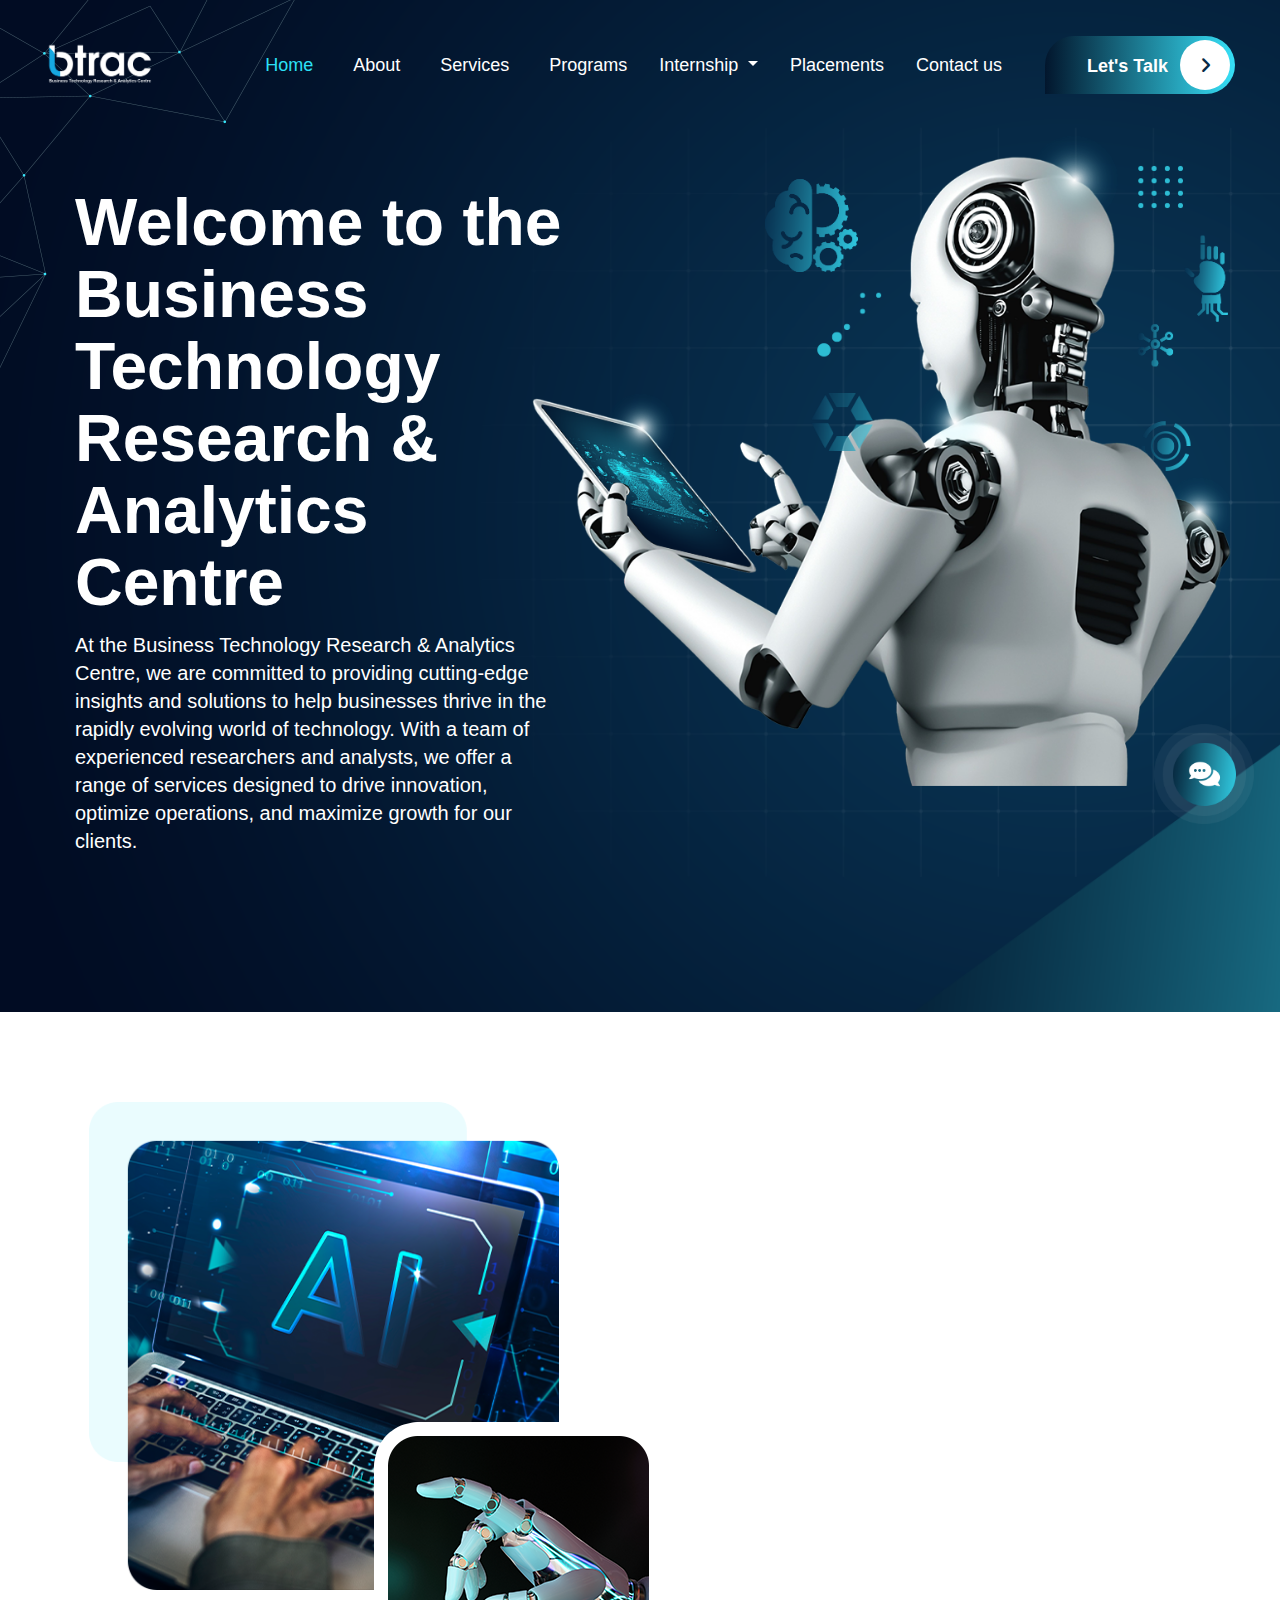
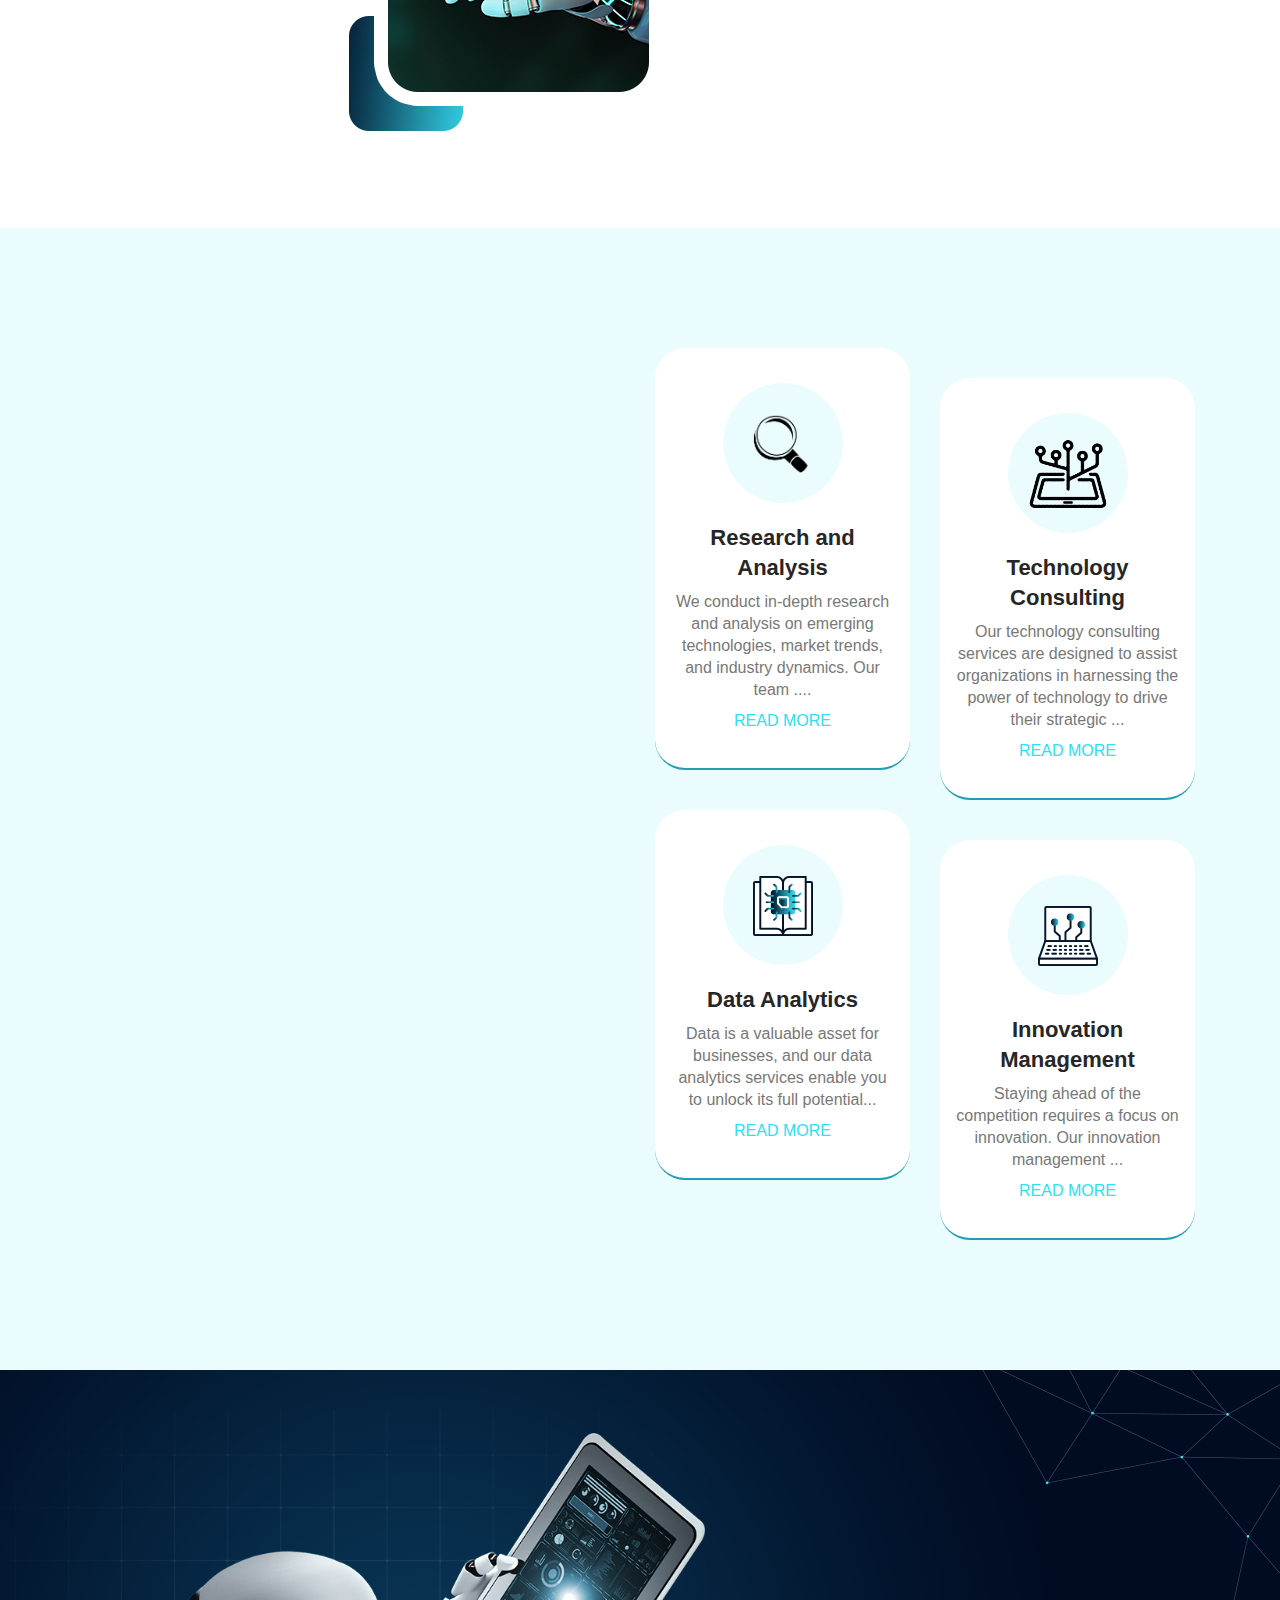
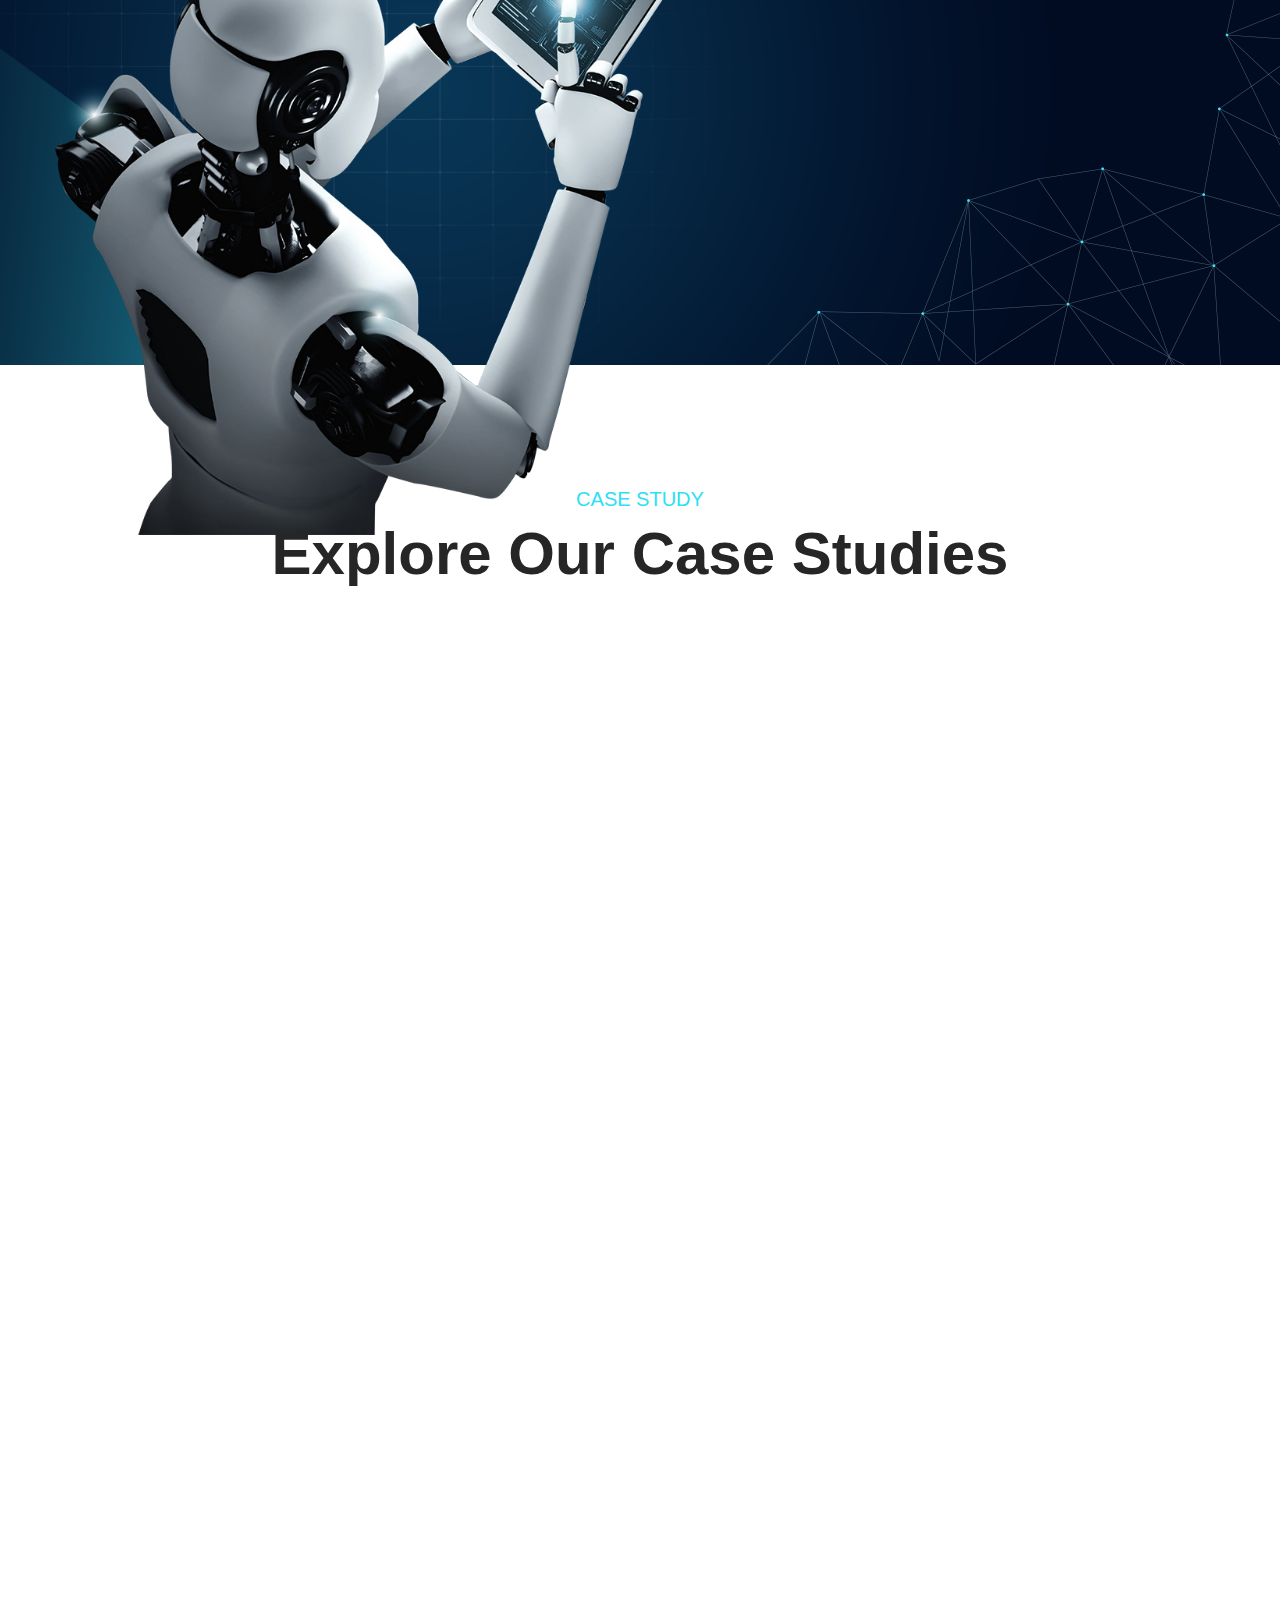
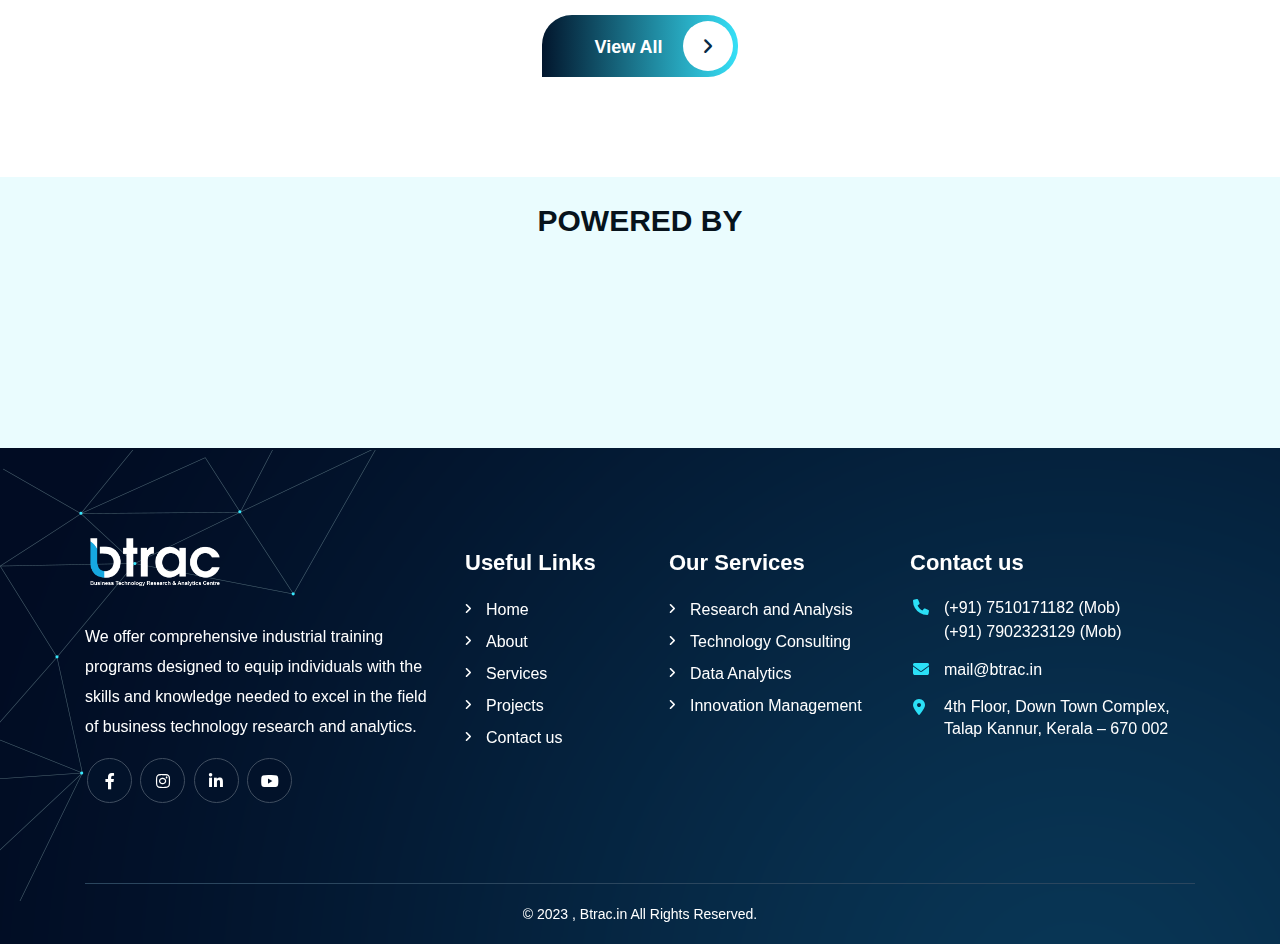
==== index.html @ 193cae81 "btrac" ====
﻿<!DOCTYPE html>
<html lang="zxx">
<head>
    <title>BTRAC|Best Digital Marketing|Odoo|Python|Internship</title>
    <!-- /SEO Ultimate -->
    <meta name="viewport" content="width=device-width, initial-scale=1, maximum-scale=1, user-scalable=0">
    <meta charset="utf-8">
    <link rel="apple-touch-icon" sizes="57x57" href="assets/images/favicon/apple-icon-57x57.png">
    <link rel="apple-touch-icon" sizes="60x60" href="assets/images/favicon/apple-icon-60x60.png">
    <link rel="apple-touch-icon" sizes="72x72" href="assets/images/favicon/apple-icon-72x72.png">
    <link rel="apple-touch-icon" sizes="76x76" href="assets/images/favicon/apple-icon-76x76.png">
    <link rel="apple-touch-icon" sizes="114x114" href="assets/images/favicon/apple-icon-114x114.png">
    <link rel="apple-touch-icon" sizes="120x120" href="assets/images/favicon/apple-icon-120x120.png">
    <link rel="apple-touch-icon" sizes="144x144" href="assets/images/favicon/apple-icon-144x144.png">
    <link rel="apple-touch-icon" sizes="152x152" href="assets/images/favicon/apple-icon-152x152.png">
    <link rel="apple-touch-icon" sizes="180x180" href="assets/images/favicon/apple-icon-180x180.png">
    <link rel="icon" type="image/png" sizes="192x192" href="assets/images/favicon/android-icon-192x192.png">
    <link rel="icon" type="image/png" sizes="32x32" href="assets/images/favicon/favicon-32x32.png">
    <link rel="icon" type="image/png" sizes="96x96" href="assets/images/favicon/favicon-96x96.png">
    <link rel="icon" type="image/png" sizes="16x16" href="assets/images/favicon/favicon-16x16.png">
    <link rel="manifest" href="assets/images/favicon/manifest.json">
    <meta name="msapplication-TileColor" content="#ffffff">
    <meta name="msapplication-TileImage" content="/ms-icon-144x144.png">
    <meta name="theme-color" content="#ffffff">
    <!-- Latest compiled and minified CSS -->
    <link href="assets/bootstrap/bootstrap.min.css" rel="stylesheet">
    <link rel="stylesheet" href="assets/js/bootstrap.min.js">
    <!-- Font Awesome link -->
    <link rel="stylesheet" href="../ajax/libs/font-awesome/6.1.1/css/all.min.css">
    <!-- StyleSheet link CSS -->
    <link href="assets/css/style.css" rel="stylesheet" type="text/css">
    <link href="assets/css/responsive.css" rel="stylesheet" type="text/css">
    <link rel="stylesheet" href="../ajax/libs/magnific-popup.js/1.1.0/magnific-popup.css">
    <link href="../aos%402.3.1/dist/aos.css" rel="stylesheet">
</head>

<body>
<!--Header  -->
<div class="banner_outer">
    <header class="header">
        <div class="container-fluid">
            <nav class="navbar navbar-expand-lg navbar-light">
                <a class="navbar-brand" href="index.html"><figure class="mb-0 banner-logo"><img src="assets/images/blogo.png" width="110px" alt="logo" class="img-fluid"></figure></a>
                <button class="navbar-toggler collapsed" type="button" data-toggle="collapse" data-target="#navbarSupportedContent" aria-controls="navbarSupportedContent" aria-expanded="false" aria-label="Toggle navigation">
                <div class="navbar-toggler-icon"></div>
                <div class="navbar-toggler-icon"></div>
                <div class="navbar-toggler-icon"></div>
                </button>
                <div class="collapse navbar-collapse" id="navbarSupportedContent">
                    <ul class="navbar-nav ml-auto">
                        <li class="nav-item active">
                            <a class="nav-link" href="index.html">Home</a>
                        </li>
                        <li class="nav-item">
                            <a class="nav-link" href="about.html">About</a>
                        </li>
                        <li class="nav-item">
                            <a class="nav-link" href="service.html">Services</a>
                        </li>
                        <li class="nav-item">
                            <a class="nav-link" href="projects.html">Programs</a>
                        </li>

                        <li class="nav-space nav-item dropdown">
                            <a class="nav-link dropdown-toggle dropdown-color navbar-text-color" href="#" id="navbarDropdown" role="button" data-toggle="dropdown" aria-haspopup="true" aria-expanded="false"> Internship </a>
                            <div class="dropdown-menu drop-down-content">
                                <ul class="list-unstyled drop-down-pages">
                                    <li class="nav-item">
                                        <a class="dropdown-item nav-link " href="digital.html">Digital Marketing</a>
                                    </li>
                                    </li>
                                    <li class="nav-item">
                                        <a class="dropdown-item nav-link" href="erp.html">ERP Application</a>
                                    </li>
                                    <li class="nav-item">
                                        <a class="dropdown-item nav-link" href="mern.html">MERN</a>
                                    </li>
                                    <li class="nav-item">
                                        <a class="dropdown-item nav-link" href="mean.html">MEAN</a>
                                    </li>
                                </ul>
                            </div>
                        </li>
                        
                        <li class="nav-item">
                            <a class="nav-link" href="faq.html">Placements</a>
                        </li>
                       
                        <li class="nav-space nav-item">
                            <a class="nav-link" href="contact.html">Contact us</a>
                        </li>
                        <li class="nav-item">
                            <a class="nav-link lets_talk" href="contact.html">Let's Talk<i class="circle fa-regular fa-angle-right"></i></a>
                        </li>
                    </ul>
                </div>
            </nav>
        </div>
    </header>
    <figure class="banner-sideshape mb-0">
        <img src="assets/images/banner-sideshape.png" alt="" class="img-fluid">
    </figure>
<!-- Banner -->
<section class="banner-section">
    <div class="container-fluid">
        <div class="row">
            <div class="col-lg-7 col-md-12 col-sm-12 col-12">
                <div class="banner_content">
                    <h1 class="text-white">Welcome to the Business Technology Research & Analytics Centre</h1>
                    <p class="text-white">At the Business Technology Research & Analytics Centre, we are committed to providing cutting-edge insights and solutions to help businesses thrive in the rapidly evolving world of technology. With a team of experienced researchers and analysts, we offer a range of services designed to drive innovation, optimize operations, and maximize growth for our clients.</p>
                    <!-- <div class="banner-button">
                        <a class="button1 lets_talk text-decoration-none" href="about.html">Read More<i class="circle fa-regular fa-angle-right"></i></a>
                        <a class="lets_talk text-decoration-none" href="contact.html">Contact Us<i class="circle fa-regular fa-angle-right"></i></a>   
                    </div>  -->
                </div>
            </div>
            <div class="col-lg-5 col-md-12 col-sm-12 col-12">
                <div class="banner_wrapper" data-aos="fade-right">
                    <figure class="mb-0 banner-image">
                        <img src="assets/images/banner-image.png" alt="" class="">
                    </figure> 
                </div>
            </div>
        </div>
    </div>
    <figure class="banner-sideshape2 mb-0">
        <img src="assets/images/banner-sideshape2.png" alt="" class="img-fluid">
    </figure>   
</section>
</div>
<!-- About us -->
<section class="about-section">
    <div class="container">
        <div class="row">
            <div class="col-lg-6 col-md-12 col-sm-12 col-12">
                <div class="about_wrapper">
                    <figure class="mb-0 about-image1">
                        <img src="assets/images/about-image1.png" alt="" class="img-fluid">
                    </figure> 
                    <figure class="mb-0 about-image2">
                        <img src="assets/images/about-image2.png" alt="" class="img-fluid">
                    </figure>
                </div>
            </div>
            <div class="col-lg-6 col-md-12 col-sm-12 col-12">
                <div class="about_content" data-aos="fade-right">
               
                    <h2 class="pb-0">About us</h2>
                    <p class="text-size-18">
                        Btrac is formed by a group of entrepreneurs to focus solely on building skilled manpower pool, to bridge the gap between industry requirements and academy resources. Our professional team comprises of talented individuals that have been in the industry for years
                         and bring 5 to 25 years of knowledge to the table. The organization structure ensures that a blend of young and the restless as well as those who have impeccable command in various fields of Business Technology and Management jointly contribute to the solutions. The organization provides consulting, research and development facilities for various
                         industries. On the other side students can directly
                         involve in these industrial activities as part of their academic project / internship and thereby acquire enough practical skills in a live production environment.
                    </p>
                    <!-- <div class="about-lowercontent">
                        <div class="image">
                            <figure class="mb-0 icon">
                            <img src="assets/images/about-customer.png" alt="" class="img-fluid">
                            </figure>
                        </div>
                        <div class="content">
                            <h4>100% Customers Satisfaction</h4>
                            <p class="text-size-18">Amet minim mollit non deserunt ullamco est sit aliua dolor do amet sint.</p>
                        </div>
                        <div class="image">
                            <figure class="mb-0 icon">
                                <img src="assets/images/about-quality.png" alt="" class="img-fluid">
                            </figure>
                        </div>
                        <div class="content">
                            <h4>Quality Assurance Guarantee</h4>
                            <p class="text-size-18 text">Velit officia consequat duis enim velit mollie assu omnis dolor repellendus.</p>
                        </div>
                    </div> -->
                    <a class="read_more text-decoration-none" href="about.html">Read More<i class="circle fa-regular fa-angle-right"></i></a>
                </div>
            </div>
        </div>
    </div>
</section>
<!-- Services -->
<section class="service-section position-relative">
    <div class="container">
        <figure class="service-image mb-0">
            <img src="assets/images/service-image.png" class="img-fluid" alt="">
        </figure>
        <div class="row">
            <div class="col-lg-6 col-md-12 col-sm-12 col-12">
                <div class="service_content" data-aos="fade-right">
                    <!-- <h5></h5> -->
                    <h2><div class="clas"><div>S</div>
                        <div>E</div>
                        <div>R</div>
                        <div>V</div>
                        <div>I</div>
                        <div>C</div>
                        <div>E</div>
                        <div>S</div></div></h2>
                    <!-- <p class="text-size-18">Repellendus autem ruibusdam et aut officiis debitis aut re necessitatibus saepe eveniet ut et voluptates repudianda sint et molestiae non recusandae. Itaque earum rerum hic tenetur a sapiente delectus.</p> -->
                    <a class="read_more text-decoration-none" href="service.html">Read More<i class="circle fa-regular fa-angle-right"></i></a>
                </div>
            </div>
            <div class="col-lg-6 col-md-12 col-sm-12 col-12">
                <div class="service_contentbox">
                    <div class="row">
                        <div class="col-lg-6 col-md-6 col-sm-6 col-12">
                            <div class="service-box box-mb">
                                <figure class="service-reboticon">
                                    <img src="assets/images/search.png" alt="" class="img-fluid">
                                </figure> 
                                <h4>Research and Analysis</h4>
                                <p class="text-size-16 mb-2">We conduct in-depth research and analysis on emerging technologies, market trends, and industry dynamics. Our team ....</p>
                                <a class="read_more text-decoration-none" href="service.html">Read More</a>
                            </div>   
                        </div>
                        <div class="col-lg-6 col-md-6 col-sm-6 col-12">
                            <div class="box-top">
                                <div class="service-box box-mb">
                                    <figure class="service-learningicon">
                                        <img src="assets/images/technol.png" alt="" class="img-fluid">
                                    </figure>
                                    <h4>Technology Consulting</h4>
                                    <p class="text-size-16 mb-2">Our technology consulting services are designed to assist organizations in harnessing the power of technology to drive their strategic ...</p>
                                    <a class="read_more text-decoration-none" href="service.html">Read More</a>
                                </div>
                            </div>
                        </div>
                    </div>
                    <div class="row">
                        <div class="col-lg-6 col-md-6 col-sm-6 col-12">
                            <div class="service-box">
                                <figure class="service-scienceicon">
                                    <img src="assets/images/service-scienceicon.png" alt="" class="img-fluid">
                                </figure>
                                <h4>Data Analytics</h4>
                                <p class="text-size-16 mb-2">Data is a valuable asset for businesses, and our data analytics services enable you to unlock its full potential...</p>
                                <a class="read_more text-decoration-none" href="service.html">Read More</a>
                            </div>
                        </div>
                        <div class="col-lg-6 col-md-6 col-sm-6 col-12">
                            <div class="box-top">
                                <div class="service-box">
                                    <figure class="service-analysicon">
                                        <img src="assets/images/service-analysicon.png" alt="" class="img-fluid">
                                    </figure>
                                    <h4>Innovation Management</h4>
                                    <p class="text-size-16 mb-2">Staying ahead of the competition requires a focus on innovation. Our innovation management ...</p>
                                    <a class="read_more text-decoration-none" href="service.html">Read More</a>
                                </div>
                            </div>
                        </div>
                    </div>
                </div>
            </div>
        </div>
    </div>
</section>
<!-- Choose -->
<section class="choose-section">
    <div class="container">
    <figure class="choose-sideshape mb-0">
        <img src="assets/images/choose-sideshape.png" alt="" class="img-fluid">
    </figure>
        <div class="row">
            <div class="col-lg-6 col-md-12 col-sm-12 col-12 order-lg-1 order-2">
                <div class="choose_wrapper">
                    <figure class="mb-0 choose-image">
                        <img src="assets/images/choose-image.png" alt="" class="">
                    </figure> 
                </div>
            </div>
            <div class="col-lg-6 col-md-12 col-sm-12 col-12 order-lg-2 order-1">
                <div class="choose_content" data-aos="fade-right">
                    
                    <h2 class="text-white">Why Choose Us</h2>
                    <!-- <p class="text-white text-size-18">Consectetur adipiscing elit sed do eiusmod tempor in 
                        labore et dolore magna aliqua ruis ipsum suspendisse ultrices gravida sit amet.</p> -->
                    <ul class="list-unstyled mb-0">
                        <li class="text-white text text-size-18"><i class="circle fa-regular fa-angle-right"></i>Expertise</li>
                        <li class="text-white text text-size-18"><i class="circle fa-regular fa-angle-right"></i>Customized Solutions</li>
                        <li class="text-white text text-size-18"><i class="circle fa-regular fa-angle-right"></i>Strategic Partnerships</li>
                        <li class="text-white text text1 text-size-18"><i class="circle fa-regular fa-angle-right"></i>Data-driven Approach</li>

                        
                    </ul>
                    <a class="read_more text-decoration-none" href="about.html">Read More<i class="circle fa-regular fa-angle-right"></i></a>
                </div>
            </div>
        </div>
    </div>
    <figure class="choose-sideshape2 mb-0">
        <img src="assets/images/choose-sideshape2.png" alt="" class="img-fluid">
    </figure>   
</section>
<!-- Case Study -->
<section class="study-section">
    <div class="container">
        <div class="row">
            <div class="col-12">
                <div class="study_content">
                    <h5>Case Study</h5>
                    <h2>Explore Our Case Studies</h2>
                </div>
            </div>
        </div>
        <div class="row" data-aos="fade-up">
            <div class="col-lg-4 col-md-4 col-sm-6 col-12">
                <div class="case-box overlay">
                    <figure class="image mb-0">
                        <img src="assets/images/case-image1.png" alt="" class="img-fluid">
                    </figure>
                    <div class="content">
                        <div class="text-white">Robot Technology</div>
                        <h4 class="text-white">Officia deserunt mollitia animi nobis</h4>
                        <i class="circle fa-regular fa-angle-right"></i>
                    </div>
                </div>
            </div>
            <div class="col-lg-4 col-md-4 col-sm-6 col-12">
                <div class="case-box overlay">
                    <figure class="image mb-0">
                        <img src="assets/images/case-image2.png" alt="" class="img-fluid">
                    </figure>
                    <div class="content">
                        <div class="text-white">User Research</div>
                        <h4 class="text-white">Eum iure reprehenderit velit esse</h4>
                        <i class="circle fa-regular fa-angle-right"></i>
                    </div>
                </div>
            </div>
            <div class="col-lg-4 col-md-4 col-sm-6 col-12">
                <div class="case-box overlay">
                    <figure class="image mb-0">
                        <img src="assets/images/case-image3.png" alt="" class="img-fluid">
                    </figure>
                    <div class="content">
                        <div class="text-white">Machine Learning</div>
                        <h4 class="text-white">Duis aute irure dolor in reprehenderit</h4>
                        <i class="circle fa-regular fa-angle-right"></i>
                    </div>
                </div>
            </div>
        </div>
        <div class="lower-images" data-aos="fade-up">
            <div class="row">
                <div class="col-lg-4 col-md-4 col-sm-6 col-12">
                    <div class="case-box overlay">
                        <figure class="image mb-0">
                            <img src="assets/images/case-image4.png" alt="" class="img-fluid">
                        </figure>
                        <div class="content">
                            <div class="text-white">Data Science</div>
                            <h4 class="text-white">Numruam eius modi tema incidunt labore </h4>
                            <i class="circle fa-regular fa-angle-right"></i>
                        </div>
                    </div>
                </div>
                <div class="col-lg-4 col-md-4 col-sm-6 col-12">
                    <div class="case-box overlay">
                        <figure class="image mb-0">
                            <img src="assets/images/case-image5.png" alt="" class="img-fluid">
                        </figure>
                        <div class="content text-pd">
                            <div class="text-white">Artificial Intelligence</div>
                            <h4 class="text-white">Molestiae non recusana delectuse</h4>
                            <i class="circle fa-regular fa-angle-right"></i>
                        </div>
                    </div>
                </div>
                <div class="col-lg-4 col-md-4 col-sm-6 col-12">
                    <div class="case-box overlay">
                        <figure class="image mb-0">
                            <img src="assets/images/case-image6.png" alt="" class="img-fluid">
                        </figure>
                        <div class="content">
                            <div class="text-white">BI execution</div>
                            <h4 class="text-white">Exercitation ullamco laboris nisa</h4>
                            <i class="circle fa-regular fa-angle-right"></i>
                        </div>
                    </div>
                </div>
            </div>
        </div>
        <div class="button">
            <a class="view_all text-decoration-none" href="about.html">View All<i class="circle fa-regular fa-angle-right"></i></a>
        </div>
    </div>
</section>
<!-- Testimonial -->
<section class="testimonial-section">
   
    <div class="heading">
                    
        <h5>Powered By</h5> 
    </div>
    <!-- <div class="container">
        <div class="row position-relative">
            <div class="col-12">
               
                <div id="carouselExampleControls" class="carousel slide" data-ride="carousel">
                    <div class="carousel-inner">
                        <div class="carousel-item active">
                            <div class="testimonial_content">
                                <div class="content-box">
                                    <p class="h4">“Quisquam est, qui dolorem ipsum quia dolor sit amet conse aetur, adipisci velit, sed ruia non numquam eius modi temor
                                        incidunt ut labore et dolore magnam alieuam zuaerat voluta tem nostrum exercitationem”</p>
                                    <figure class="testimonial-image mb-0">
                                        <img src="assets/images/testimonial-image.png" alt="" class="img-fluid">
                                    </figure>
                                    <div class="text-size-18">Peter Johns</div>
                                    <div class="text-size-16 mb-0">Head of informatics at EBI</div>
                                    <div class="box">
                                        <figure class="testimonial-comas mb-0">
                                            <img src="assets/images/testimonial-comas.png" alt="" class="img-fluid">
                                        </figure>
                                    </div>
                                </div>
                            </div>
                        </div>
                        <div class="carousel-item">
                            <div class="testimonial_content">
                                <div class="content-box">
                                    <p>“Quisquam est, qui dolorem ipsum quia dolor sit amet conse aetur, adipisci velit, sed ruia non numquam eius modi temor
                                        incidunt ut labore et dolore magnam alieuam zuaerat voluta tem nostrum exercitationem”</p>
                                    <figure class="testimonial-image mb-0">
                                        <img src="assets/images/testimonial-image.png" alt="" class="img-fluid">
                                    </figure>
                                    <div class="text-size-18">Peter Johns</div>
                                    <div class="text-size-16 mb-0">Head of informatics at EBI</div>
                                    <div class="box">
                                        <figure class="testimonial-comas">
                                            <img src="assets/images/testimonial-comas.png" alt="" class="img-fluid">
                                        </figure>
                                    </div>
                                </div>
                            </div>
                        </div>
                    </div>
                    <div class="pagination-outer">
                        <a class="carousel-control-next" href="#carouselExampleControls" role="button" data-slide="next">
                            <i class="fa-solid fa-angle-right"></i>
                            <div class="sr-only">Next</div>
                        </a>
                        <a class="carousel-control-prev" href="#carouselExampleControls" role="button" data-slide="prev">
                            <i class="fa-solid fa-angle-left"></i>
                            <div class="sr-only">Previous</div>
                        </a>
                    </div>
                </div>
            </div>
        </div>
        <figure class="mb-0 testimonial-sideimage">
            <img src="assets/images/testimonial-sideimage.png" alt="" class="img-fluid">
        </figure>
    </div> -->
    <!-- Partner -->
    <div class="partner-section"> 
        <div class="container">
            <div class="partner" data-aos="fade-up">
                <ul class="mb-0 list-unstyled">
                    <li>
                        <figure class="mb-0 partner1 img1">
                            <img class="img-fluid" src="assets/images/mizone.png" alt="">
                        </figure>
                    </li>
                    <li>
                        <figure class="mb-0 partner1 partner2 img2">
                            <img class="img-fluid" src="assets/images/malabarangels.png" alt="">
                        </figure>
                    </li>
                    <li class="img-mb">
                        <figure class="mb-0 partner1 partner3 img3">
                            <img class="img-fluid" src="assets/images/pc.png" alt="">
                        </figure>
                    </li>
                    <li>
                        <figure class="mb-0 partner1 partner4 img4">
                            <img class="img-fluid" src="assets/images/vija.png" alt="">
                        </figure>
                    </li>
                    <li>
                        <figure class="mb-0 partner1 partner5 img5">
                            <img class="img-fluid" src="assets/images/jci.png" alt="">
                        </figure>
                    </li>
                </ul>
            </div>
        </div>
    </div>
</section>
<!--FAQ / Need section-->
<!-- <section class="faq-section">
    <div class="container">
        <div class="row">
            <div class="col-lg-6 col-md-12 col-sm-12 col-12">
                <div class="faq_content" data-aos="fade-right">
                    <h5>faq,s</h5>
                    <h2>Frequently Asked Questions</h2>
                    <div class="faq">
                        <div class="row">
                            <div class="col-12">
                                <div class="accordian-section-inner position-relative">
                                    <div class="accordian-inner">
                                        <div id="accordion1">
                                            <div class="accordion-card">
                                                <div class="card-header" id="headingOne">
                                                    <a href="#" class="btn btn-link collapsed" data-toggle="collapse" data-target="#collapseOne" aria-expanded="false" aria-controls="collapseOne">
                                                        <h4>Antis unde omnis istye natus error?</h4>
                                                    </a>
                                                </div>
                                                <div id="collapseOne" class="collapse" aria-labelledby="headingOne">
                                                    <div class="card-body">
                                                        <p class="text-size-18 text-left mb-0">Labore et dolore magna aliqua quis ipsum suspendis seultrices gravida risus commo ddolore.</p>
                                                    </div>
                                                </div>
                                            </div>
                                            <div class="accordion-card">
                                                <div class="card-header" id="headingTwo">
                                                    <a href="#" class="btn btn-link collapsed" data-toggle="collapse" data-target="#collapseTwo" aria-expanded="false" aria-controls="collapseTwo">
                                                        <h4>Quasi sed architecto beatae vitae?</h4>
                                                    </a>
                                                </div>
                                                <div id="collapseTwo" class="collapse" aria-labelledby="headingTwo">
                                                    <div class="card-body">
                                                        <p class="text-size-18 text-left mb-0">Labore et dolore magna aliqua quis ipsum suspendis seultrices gravida risus commo ddolore.</p>
                                                    </div>
                                                </div>
                                            </div>
                                            <div class="accordion-card">
                                                <div class="card-header" id="headingThree">
                                                    <a href="#" class="btn btn-link collapsed" data-toggle="collapse" data-target="#collapseThree" aria-expanded="false" aria-controls="collapseThree">
                                                        <h4>Totam rem aperiam earue iesa uate?</h4>
                                                    </a>
                                                </div>
                                                <div id="collapseThree" class="collapse" aria-labelledby="headingThree">
                                                    <div class="card-body">
                                                        <p class="text-size-18 text-left mb-0">Labore et dolore magna aliqua quis ipsum suspendis seultrices gravida risus commo ddolore.</p>
                                                    </div>
                                                </div>
                                            </div>
                                            <div class="accordion-card">
                                                <div class="card-header" id="headingFour">
                                                    <a href="#" class="btn btn-link collapsed" data-toggle="collapse" data-target="#collapseFour" aria-expanded="false" aria-controls="collapseFour">
                                                        <h4>Duis lacinia pulvinar turpis lacinia?</h4>
                                                    </a>
                                                </div>
                                                <div id="collapseFour" class="collapse" aria-labelledby="headingFour">
                                                    <div class="card-body">
                                                        <p class="text-size-18 text-left mb-0">Labore et dolore magna aliqua quis ipsum suspendis seultrices gravida risus commo ddolore.</p>
                                                    </div>
                                                </div>
                                            </div>
                                            <div class="accordion-card faq-mb">
                                                <div class="card-header" id="headingFive">
                                                    <a href="#" class="btn btn-link collapsed" data-toggle="collapse" data-target="#collapseFive" aria-expanded="false" aria-controls="collapseFive">
                                                        <h4>Integer lobortis sem conseruat seua?</h4>
                                                    </a>
                                                </div>
                                                <div id="collapseFive" class="collapse" aria-labelledby="headingFive">
                                                    <div class="card-body">
                                                        <p class="text-size-18 text-left mb-0">Labore et dolore magna aliqua quis ipsum suspendis seultrices gravida risus commo ddolore.</p>
                                                    </div>
                                                </div>
                                            </div>
                                        </div>
                                    </div>
                                </div>
                            </div>
                        </div>
                    </div>
                </div>
            </div>
            <div class="col-lg-6 col-md-12 col-sm-12 col-12">
                <div class="need-section">
                    <div class="need_content"> 
                        <h3>Need any Help!</h3>
                        <p class="text-size-16">Eiusmod tempor in  labore et dolore magna aliqua ruis ultrices gravida sit amet.</p>
                        <form id="contactpage" method="POST" action="./contact-form.php">
                            <div class="row">
                                <div class="col-12">
                                    <div class="form-group mb-0">    
                                        <input type="text" class="form_style" placeholder="Your Name:" name="name"> 
                                    </div>
                                </div>
                                <div class="col-12">
                                    <div class="form-group mb-0">
                                        <input type="email" class="form_style" placeholder="Your Email:" name="emailid">
                                    </div>
                                </div>
                                <div class="col-12">
                                    <div class="form-group mb-0">
                                        <input type="tel" class="form_style" placeholder="Phone:" name="phone">
                                    </div>
                                </div>
                                <div class="col-lg-12">
                                    <div class=" form-group mb-0">    
                                        <textarea class="form_style" placeholder="Message" rows="3" name="msg"></textarea>
                                    </div>
                                </div>
                            </div>
                            <div class="manage-button text-center">
                                <button type="submit" class="submit_now text-decoration-none">Submit Now<i class="circle fa-regular fa-angle-right"></i></button>
                            </div>
                        </form>
                        <figure class="faq-image mb-0">
                            <img src="assets/images/faq-image.png" alt="" class="img-fluid">
                        </figure>
                    </div>
                </div>
            </div>
        </div>
    </div>
</section> -->
<!-- Footer -->
<section class="footer-section">
    <div class="container">
        <figure class="footer-sideshape mb-0">
            <img src="assets/images/footer-sideshape.png" alt="" class="img-fluid">
        </figure>
        <div class="middle-portion">
            <div class="row">
                <div class="col-lg-4 col-md-5 col-sm-6 col-12">
                    <a href="index.html">
                        <figure class="footer-logo">
                            <img src="assets/images/blogo.png" width="140px" class="img-fluid" alt="">
                        </figure>
                    </a>
                    <p class="text-size-16 footer-text text-white">We offer comprehensive industrial training programs
                    designed to equip individuals with the skills and knowledge
                    needed to excel in the field of business technology research and analytics.</p>
                    <ul class="list-unstyled mb-0 social-icons">
                        <li class="circle"><a href="https://www.facebook.com/btracindia"><i class="fa-brands fa-facebook-f"></i></a></li>
                        <li class="circle"><a href="https://www.instagram.com/btracindia/"><i class="fa-brands fa-instagram"></i></a></li>
                        <li class="circle"><a href="https://www.linkedin.com/company/btracindia/"><i class="fa-brands fa-linkedin-in"></i></a></li>
                        <li class="circle"><a href="https://www.youtube.com/channel/UCiLFNqZUtT9sjHTsM7OJhbg"><i class="fa-brands fa-youtube"></i></a></li>

                    </ul>
                </div>
                <div class="col-lg-2 col-md-3 col-sm-12 col-12 d-md-block d-none">
                    <div class="links">
                        <h4 class="heading text-white">Useful Links</h4>
                        <ul class="list-unstyled mb-0">
                            <li><i class="fa-solid fa-angle-right"></i><a href="index.html" class=" text-size-16 text text-decoration-none">Home</a></li>
                            <li><i class="fa-solid fa-angle-right"></i><a href="about.html" class=" text-size-16 text text-decoration-none">About</a></li>
                            <li><i class="fa-solid fa-angle-right"></i><a href="service.html" class=" text-size-16 text text-decoration-none">Services</a></li>
                            <li><i class="fa-solid fa-angle-right"></i><a href="projects.html" class=" text-size-16 text text-decoration-none">Projects</a></li>
                            <li><i class="fa-solid fa-angle-right"></i><a href="contact.html" class=" text-size-16 text text-decoration-none">Contact us</a></li>
                        </ul>
                    </div>
                </div>
                <div class="col-lg-3 col-md-2 col-sm-12 col-12 d-lg-block d-none">
                    <div class="links list-pd">
                        <h4 class="heading text-white">Our Services</h4>
                        <ul class="list-unstyled mb-0">
                            <li><i class="fa-solid fa-angle-right"></i><a href="service.html" class=" text-size-16 text text-decoration-none">Research and Analysis</a></li>
                            <li><i class="fa-solid fa-angle-right"></i><a href="service.html" class=" text-size-16 text text-decoration-none">Technology Consulting</a></li>
                            <li><i class="fa-solid fa-angle-right"></i><a href="service.html" class=" text-size-16 text text-decoration-none">Data Analytics</a></li>
                            <li><i class="fa-solid fa-angle-right"></i><a href="service.html" class=" text-size-16 text text-decoration-none">Innovation Management</a></li>
                       </ul>
                    </div>
                </div>
                <div class="col-lg-3 col-md-4 col-sm-6 col-12 d-sm-block">
                    <div class="icon">
                        <h4 class="heading text-white">Contact us</h4>
                        <ul class="list-unstyled mb-0">
                            <li class="text">
                                <i class="fa fa-phone fa-icon footer-location"></i>
                                <a href="tel:+91 7510171182" class="mb-0 text text-decoration-none text-size-16">(+91) 7510171182 (Mob)
                                    <br>
                                    (+91) 7902323129 (Mob)</a></li>
                            <li class="text">
                                <i class="fa fa-envelope fa-icon footer-location"></i>
                                <a href="mail@btrac.in" class="mb-0 text text-decoration-none text-size-16">mail@btrac.in</a></li>
                            <li class="text">
                                <i class="fa-solid fa-location-dot footer-location footer-location3"></i>
                                <p class="text-size-16">4th Floor, Down Town Complex,  Talap Kannur, Kerala – 670 002</p></li>
                        </ul>
                    </div>
                </div>
            </div>
        </div>
        <div id="fixed-form-container">
            <div class="image">
                <figure class="footer-image mb-0">
                    <img src="assets/images/footer-image.png" alt="" class="img-fluid">
                </figure>
            </div>
            <div class="body">
                <form id="contactpage1" method="POST" action="./contact-form.php">
                    <div class="form-group">
                        <input type="text" class="form-control" placeholder="Your Name:" name="name"> 
                    </div>
                    <div class="form-group">
                        <input type="email" class="form-control" placeholder="Your Email:" name="emailid">
                    </div>
                    <div class="form-group">
                        <input type="tel" class="form-control" placeholder="Phone:" name="phone">
                    </div>
                    <div class="form-group">
                        <textarea class="form_style" placeholder="Message" rows="3" name="msg"></textarea>
                    </div>
                    <button type="submit" class="submit_now text-decoration-none">Submit Now</button>
                </form>
            </div>
        </div>
        <div class="copyright">
            <div class="row">
                <div class="col-12">
                    <p class="mb-0 text-white">&#169; 2023 , Btrac.in All Rights Reserved.</p>
                </div>
            </div>
        </div>
    </div>
</section>
<!-- Latest compiled JavaScript -->
<script src="assets/js/jquery-3.6.0.min.js"> </script>
<script src="assets/js/bootstrap.min.js"> </script>
<script src="assets/js/video_link.js"></script>
<script src="assets/js/video.js"></script>
<script src="assets/js/counter.js"></script>
<script src="assets/js/custom.js"></script>
<script src="assets/js/animation_links.js"></script>
<script src="assets/js/animation.js"></script>
</body>
</html>
---- assets/css/style.css ----
/*------------------------------------------------------------------
[Master Stylesheet]

Project:  Artelligence
-------------------------------------------------------------------*/
/*------------------------------------------------------------------
[Table of contents]

1. Body
2. Header
3. Banner Section
4. About Us Section
5. Services Section
6. Choose us Section
7. Case study Section
8. Testimonials Section
9. Partner Section
10. FAQ's Section
11. Footer Section
*/
@import url('https://fonts.googleapis.com/css2?family=Anton&family=Play&family=Sigmar&family=Grand+Hotel&family=Pacifico&family=Poltawski+Nowy:wght@500;700&family=Purple+Purse&family=Righteous&family=Yanone+Kaffeesatz:wght@700&display=swap');

@import url('../../../css2');


:root {
    --e-global-color-primary: #262626;
    --e-global-color-secondary: #2be0f7;
    --e-global-color-text: #787878;
    --e-global-color-accent: #2293aa;
    --e-global-color-white: #ffffff;
    --e-global-color-very-dark-grayish-blue:#3e454a;
    --e-global-color-very-dark-blue:#042237;
    --e-global-color-dark-blue:#052b45;
    --e-global-color-very-blue:#03263e;
    --e-global-color-very-dark-mostly-black-blue:#02162d;
    --e-global-color-dark-cyan:#2397ae;
    --e-global-color-light-black:#2e2e2e;
    --e-gradient-1:#02162d;
    --e-gradient-2:#36e0f7;
}

body{
    font-family: 'Ubuntu', sans-serif;
}

.h1, h1 {
    font-size: 66px;
    line-height: 72px;
    font-weight: 700;
}
.h2, h2 {
    font-size: 60px;
    line-height: 62px;
    font-weight: 900;
    padding-top: -80px;
    padding-bottom: 20px;
    color: var(--e-global-color-primary);
  
}
.head3{
    font-size: 24px;
}
.clas{
    color:rgb(9, 8, 8);
    font-family: 'Sigmar', cursive;;
    margin-left: 140px;
}
@media only screen and (max-width: 982px)and (min-width:300px) {
    .clas{
        display:flex;
        display:flex-wrap;
        text-align: center;

    }
}
.h3, h3{
    font-size: 32px;
    line-height: 40px;
    font-weight: 700;
    color: var(--e-global-color-primary);
}
.h4, h4 {
    font-size: 22px;
    line-height: 30px;
    font-weight: 700;
    color: var(--e-global-color-primary);
}
.h5, h5 {
    font-size: 20px;
    line-height: 28px;
    font-weight: 400;
    text-transform: uppercase;
    color: var(--e-global-color-secondary);
}
.h6, h6 {
    font-size: 22px;
    line-height: 55px;
    font-weight: 400;
    color: var(--e-global-color-primary);
}
p {
    font-size: 20px;
    line-height: 28px;
    font-weight: 400;
    font-family: 'Manrope', sans-serif;
    color: var(--e-global-color-text);
}
.text-size-18 {
    font-size: 18px;
    line-height: 30px;
}
.text-size-16 {
    font-size: 16px;
    line-height: 22px;
}
#img1{
    margin-right: 400px ;
   top: -40px;
}
@media screen and (min-width:768px) and (max-width:1451px){
    #img1{
        margin-left: 40%;
        align-items: center;
    }
}
@media only screen and (max-width:500px) {
    #img1{
        
        align-items: center;
        justify-content: center;
    }
}
@media only screen and (min-width:600px){
      #img1{
     align-items: center;
      }
}
@media only screen and (max-width:400px){
    #img1{
   align-items: center;
    }
}

/* Home Page Style */

.banner_outer{
    background: url("../images/banner-background.png");
    background-position: center;
    background-repeat: no-repeat;
    background-size: cover;
    position: relative;
}
.banner_outer .header{
    padding: 0 280px 0 265px;
}
.banner_outer .banner-sideshape{
    position: absolute;
    left: -38px;
    top: -14px;
}

.navbar-collapse ul{
    align-items: center; 
    display: inherit; 
}
.navbar-nav .nav-item a{
    font-size: 18px;
    line-height: 18px;
    font-weight: 400;
    font-family: 'Manrope', sans-serif;
    color: var(--e-global-color-white) !important;
    margin-top: -6px;
}
.navbar-nav .nav-item a:hover{
    color: var(--e-global-color-secondary) !important;
    background-color: transparent;
}
.navbar-nav .active > a{
    color: var(--e-global-color-secondary) !important;
}
.navbar-nav .nav-item .lets_talk{
    font-size: 18px;
    line-height: 18px;
    font-weight: 700;
    font-family: 'Manrope', sans-serif;
    padding: 4px 2px 4px 42px; 
    text-align: center;
    display: inline-block;
    border-radius: 30px 30px 30px 0;
    color: var(--e-global-color-white) !important;
    background-image: linear-gradient(to right, var(--e-gradient-1) 0%, var(--e-gradient-2) 100%);
}
.navbar-nav .nav-item .lets_talk:hover{
    color: var(--e-global-color-white) !important;
    background-image: linear-gradient(to right,  var(--e-gradient-1) 0%, var(--e-gradient-2) 100%);
}
.navbar-nav .nav-item .lets_talk:hover .circle{
    background-color: var(--e-global-color-very-dark-blue);
}
.navbar-nav .nav-item .lets_talk:hover .circle:before {
    color: var(--e-global-color-white);
}
.navbar-nav .nav-item .circle {
    background: var(--e-global-color-white);
    border-radius: 100px;
    height: 50px;
    width: 50px;
    line-height: 50px;
    text-align: center;
    margin: 0 3px 0 12px;
    display: inline-block;
    transition: all 0.3s ease-in-out;
}
.navbar-nav .nav-item .circle:before {
    font-size: 18px;
    padding-top: 2px;
    font-family: 'FontAwesome';
    transition: all 0.3s ease;
    color: var(--e-global-color-dark-blue);
}
.navbar-brand{
    margin-left: 0;
    margin-right: 0;
    padding-top: 0;
    padding-bottom: 0;
}
.navbar{
    position: relative;
    padding: 42px 0;
    z-index: 1;
}
.navbar-nav li{
    margin: 0 12px;
}
.navbar-nav li:first-child{
    margin-left: 0;
}
.navbar-nav li:last-child{
    margin-right: 0px;
    padding-right: 0;
    margin-left: 31px;
}
.navbar-nav .dropdown{
    margin: 0 15px 0 20px;
}
.navbar-nav .nav-item .dropdown-item{
    color: var(--e-global-color-black) !important;
    transition: all 0.3s ease-in-out;
}
.navbar-nav .nav-item .dropdown-item:hover{
    color: var(--e-global-color-white) !important;
    background-color: var(--e-global-color-accent) !important;
    transition: all 0.3s ease-in-out;
    border-radius: 3px 3px 0 0;
}
.navbar-nav .drop-down-pages .active > a{
    color: var(--e-global-color-white) !important;
    background-color: var(--e-global-color-accent) !important;
}
.navbar-collapse .drop-down-pages {
    text-align: left;
    margin-left: 0;
}
.navbar-nav .dropdown-menu {
    background-color: var(--e-global-color-white);
    position: absolute;
    left: -20px;
    top: 38px;
    padding: 0;
    border: none;
    box-shadow: 1px 1px 30px rgb(0 0 0 / 20%);
}
.navbar-nav .dropdown-menu1 {
    background-color: var(--e-global-color-white);
    position: absolute;
    left: 180px;
    top: 38px;
    padding: 0;
    border: none;
    box-shadow: 1px 1px 30px rgb(0 0 0 / 20%);
}
.navbar-nav .drop-down-pages li{
    margin: 0;
}
.navbar-nav .drop-down-pages .nav-item a {
    font-size: 18px;
    line-height: 18px;
    font-weight: 400;
    font-family: 'Manrope', sans-serif;
    padding: 12px 20px;
    margin-top: 0;
}
.navbar-expand-lg .drop-down-pages .nav-link {
    padding-left: 0;
}
.navbar-nav .drop-down-pages li:last-child{
    margin-left: 0;
}
.banner-section{
    position: relative;
    padding: 152px 266px 290px;
    overflow: hidden;
}
.banner-section .banner_content h1{
    margin-bottom: 13px;
    padding-right: 32px;
}
.banner-section .banner_content p{
    padding-right: 160px;
    margin-bottom: 27px;
}
.banner-section .banner_content .lets_talk{
    font-size: 18px;
    line-height: 22px;
    font-weight: 700;
    font-family: 'Manrope', sans-serif;
    padding: 4px 2px 4px 42px; 
    text-align: center;
    display: inline-block;
    border-radius: 30px 30px 30px 0;
    color: var(--e-global-color-white) !important;
    transition: all 0.3s ease-in-out;
    background-image: linear-gradient(to right,  var(--e-gradient-1) 0%, var(--e-gradient-2) 100%);
}
.banner-section .banner_content .lets_talk:hover{
    color: var(--e-global-color-white);
    background-image: linear-gradient(to right, #052b45 0%, #052b45 51%, #052b45 100%);
}
.banner-section .banner_content .circle {
    background: var(--e-global-color-white);
    border-radius: 100px;
    height: 50px;
    width: 50px;
    line-height: 50px;
    text-align: center;
    margin: 0 3px 0 12px;
    display: inline-block;
    transition: all 0.3s ease-in-out;
}
.banner-section .banner_content .lets_talk:hover .circle{
    background-color: var(--e-global-color-very-dark-blue);
}
.banner-section .banner_content .lets_talk:hover .circle:before{
    color: var(--e-global-color-white);
}
.banner-section .banner_content .circle:before {
    font-size: 18px;
    padding-top: 2px;
    font-family: 'FontAwesome';
    transition: all 0.3s ease;
    color: var(--e-global-color-dark-blue);
}
.banner-section .banner_content .button1{
    margin-right: 10px;
}
.banner-section .banner_content .banner-button{
    position: relative;
    z-index: 1;
}
.banner-section .banner-sideshape2{
    position: absolute;
    left: -2px;
    bottom: -20px;
    z-index: 0;
}
.banner-section .banner_wrapper{
    position: relative;
}
.banner-section .banner_wrapper .banner-image{
    position: absolute;
    top: -116px;
    left: -210px;
}

/* About us */

.about-section{
    padding: 160px 0 172px;
}
.about-section .about_wrapper{
    position: relative;
}
.about-section .about_wrapper .about-image1{
    position: absolute;
    left: -30px;
    top: -30px;
}
.counter-box{
   margin-bottom: 10px;
}
.about-section .about_wrapper .about-image2{
    position: absolute;
    right: -22px;
    top: 322px;
}
.about-section .about_content{
    padding-left: 55px;
}
.about-section .about_content h2{
    margin: 0 -10px 18px 0;
}
.about-section .about_content p{
    margin: 0 -10px 16px 0;
}
.about-section .about_content .about-lowercontent .image{
    float: left;
    padding-top: 8px;
}
.about-section .about_content .about-lowercontent .content {
    padding-left: 83px;
}
.about-section .about_content .about-lowercontent h4{
    margin-bottom: 3px;
}
.about-section .about_content .about-lowercontent p{
    margin-bottom: 14px;
}
.about-section .about_content .about-lowercontent .text{
    margin-bottom: 35px;
}
.about-section .about_content .read_more{
    font-size: 18px;
    line-height: 22px;
    font-weight: 700;
    font-family: 'Manrope', sans-serif;
    padding: 4px 2px 4px 42px; 
    text-align: center;
    display: inline-block;
    border-radius: 30px 30px 30px 0;
    color: var(--e-global-color-white) !important;
    transition: all 0.3s ease-in-out;
    background-image: linear-gradient(to right,  var(--e-gradient-1) 0%, var(--e-gradient-2) 100%);
}
.about-section .about_content .read_more:hover{
    color: var(--e-global-color-white);
    background-image: linear-gradient(to right, #052b45 0%, #052b45 51%, #052b45 100%);
}
.about-section .about_content .circle {
    background: var(--e-global-color-white);
    border-radius: 100px;
    height: 50px;
    width: 50px;
    line-height: 50px;
    text-align: center;
    margin: 0 3px 0 12px;
    display: inline-block;
    transition: all 0.3s ease-in-out;
}
.about-section .about_content .circle:before {
    font-size: 18px;
    padding-top: 2px;
    font-family: 'FontAwesome';
    transition: all 0.3s ease;
    color: var(--e-global-color-dark-blue);
}

/* Services */

.service-section{
    background-color: #eafcfe;
    background-position: center;
    background-repeat: no-repeat;
    background-size: cover;
    padding: 120px 0;
}
.service-section .service-image{
    position: absolute;
    left: -106px;
    top: 26px;
}
.service-section .service_content{
    padding-top: 120px;
}
.service-section .service_content h2{
    padding-right: 100px;
    margin-bottom: 15px;
}
.service-section .service_content p{
    padding-right: 30px;
    margin-bottom: 35px;
}
.service-section .service_content .read_more{
    font-size: 18px;
    line-height: 22px;
    font-weight: 700;
    font-family: 'Manrope', sans-serif;
    padding: 4px 2px 4px 42px; 
    text-align: center;
    display: inline-block;
    border-radius: 30px 30px 30px 0;
    color: var(--e-global-color-white) !important;
    transition: all 0.3s ease-in-out;
    background-image: linear-gradient(to right,  var(--e-gradient-1) 0%, var(--e-gradient-2) 100%);
}
.service-section .service_content .read_more:hover{
    color: var(--e-global-color-white);
    background-image: linear-gradient(to right, #052b45 0%, #052b45 51%, #052b45 100%);
}
.service-section .service_content .circle {
    background: var(--e-global-color-white);
    border-radius: 100px;
    height: 50px;
    width: 50px;
    line-height: 50px;
    text-align: center;
    margin: 0 3px 0 12px;
    display: inline-block;
    transition: all 0.3s ease-in-out;
}
.service-section .service_content .circle:before {
    font-size: 18px;
    padding-top: 2px;
    font-family: 'FontAwesome';
    transition: all 0.3s ease;
    color: var(--e-global-color-dark-blue);
}
.service-section .service_contentbox .service-box{
    background: var(--e-global-color-white);
    border-radius: 30px;
    padding: 35px 15px;
    text-align: center;
    margin-bottom: 10px;
    display: inline-block;
    transition: all 0.3s ease-in-out;
    border-bottom: 2px solid #249cb3;
}
.service-section .service_contentbox .service-box:hover{
    background-image: linear-gradient(to right, #082e45 0%, #17677e 51%, #249cb3 100%);
    border-bottom: 2px solid #249cb3;
    transform: translateY(-5px);
}
.service-section .service_contentbox .service-box:hover h4{
    color: var(--e-global-color-white);
}
.service-section .service_contentbox .service-box:hover p{
    color: var(--e-global-color-white);
}
.service-section .service_contentbox .service-box figure{
    background: #eafcfe;
    border-radius: 100px;
    height: 120px;
    width: 120px;
    line-height: 120px;
    text-align: center;
    margin-bottom: 20px;
    display: inline-block;
    transition: all 0.3s ease-in-out;
}
.service-section .service_contentbox .service-box figure:hover{
    transform: translateY(-5px);
}
.service-section .service_contentbox .service-box .read_more{
    font-size: 16px;
    line-height: 22px;
    font-weight: 500;
    font-family: 'Manrope', sans-serif;
    color: var(--e-global-color-secondary);
    text-transform: uppercase;
}
.service-section .service_contentbox .box-top{
    padding-top: 30px;
}

/* Why choose us */

.choose-section{
    background: url("../images/choose-background.png");
    background-position: center;
    background-repeat: no-repeat;
    background-size: cover;
    position: relative;
    padding: 147px 0 160px
}
.choose-section .choose-sideshape{
    position: absolute;
    right: 0;
    top: 0;
}
.choose-section .choose_wrapper{
    position: relative;
}
.choose-section .choose_wrapper .choose-image{
    position: absolute;
    top: -222px;
    left: -230px;
}
.choose-section .choose_content{
    padding-left: 70px;
}
.choose-section .choose_content h5{
    margin-bottom: 6px;
}
.choose-section .choose_content h2{
    margin-bottom: 16px;
}
.choose-section .choose_content p{
    margin-bottom: 15px;
}
.choose-section .choose_content .text{
    font-weight: 500;
    margin-bottom: 13px;
}
.choose-section .choose_content .text1{
    margin-bottom: 33px;
}
.choose-section .choose_content ul li .circle {
    background-image: linear-gradient(to right, #082e45 0%, #17677e 51%, #249cb3 100%);
    border-radius: 100px;
    height: 25px;
    width: 25px;
    line-height: 25px;
    text-align: center;
    margin-right: 12px;
    margin-left: 0;
    display: inline-block;
    transition: all 0.3s ease-in-out;
}
.choose-section .choose_content ul li .circle:before {
    font-size: 14px;
    padding-top: 2px;
    font-family: 'FontAwesome';
    transition: all 0.3s ease;
    color: var(--e-global-color-white);
}
.choose-section .choose_content .read_more{
    font-size: 18px;
    line-height: 22px;
    font-weight: 700;
    font-family: 'Manrope', sans-serif;
    padding: 4px 2px 4px 42px; 
    text-align: center;
    display: inline-block;
    border-radius: 30px 30px 30px 0;
    color: var(--e-global-color-white) !important;
    transition: all 0.3s ease-in-out;
    background-image: linear-gradient(to right,  var(--e-gradient-1) 0%, var(--e-gradient-2) 100%);
    position: relative;
    z-index: 1;
}
.choose-section .choose_content .read_more:hover{
    color: var(--e-global-color-white);
    background-image: linear-gradient(to right, #052b45 0%, #052b45 51%, #052b45 100%);
}
.choose-section .choose_content .circle {
    background: var(--e-global-color-white);
    border-radius: 100px;
    height: 50px;
    width: 50px;
    line-height: 50px;
    text-align: center;
    margin: 0 3px 0 12px;
    display: inline-block;
    transition: all 0.3s ease-in-out;
}
.choose-section .choose_content .read_more:hover .circle{
    background-color: var(--e-global-color-very-dark-blue);
}
.choose-section .choose_content .read_more:hover .circle:before{
    color: var(--e-global-color-white);
}
.choose-section .choose_content .circle:before {
    font-size: 18px;
    padding-top: 2px;
    font-family: 'FontAwesome';
    transition: all 0.3s ease;
    color: var(--e-global-color-dark-blue);
}
.choose-section .choose-sideshape2{
    position: absolute;
    right: 0;
    bottom: 0;
}

/* Case Study */

.study-section {
    padding: 130px 0 140px;
}
.study-section .study_content{
    text-align: center;
}
.study-section .study_content h5{
    margin-bottom: 10px;
}
.study-section .study_content h2{
    margin-bottom: 34px;
}
.study-section .case-box {
    margin-bottom: 30px;
}
.study-section .overlay:hover figure {
    border-radius: 30px;
    opacity: 1;
    background-image: linear-gradient(to right, #06243b 0%, #36e0f7 100%);
}
.study-section .overlay:hover img{
    opacity: 0.4;
}
.study-section .case-box .image{
    position: relative;
}
.study-section .case-box .content{
    position: absolute;
    padding: 0 50px 0 30px;
    margin-top: -196px;
}
.study-section .case-box .content h4{
    margin-bottom: 18px;
}
.study-section .case-box .content span{
    font-size: 14px;
    line-height: 20px;
    font-weight: 400;
    font-family: 'Manrope', sans-serif;
    border-radius: 20px;
    background-color: #3a4853;
    padding: 5px 18px;
    text-align: center;
    display: inline-block;
    margin-bottom: 14px;
}
.study-section .case-box .circle {
    background-image: linear-gradient(to right, #0f4a61 0%, #1d7d94 51%, #28a8bf 100%);
    border-radius: 100px;
    height: 45px;
    width: 45px;
    line-height: 45px;
    margin-left: -2px;
    text-align: center;
    display: inline-block;
    transition: all 0.3s ease-in-out;
}
.study-section .case-box:hover .circle{
    background-image:  linear-gradient(to right, #ffffff 0%, #ffffff 51%, #ffffff 100%);
}
.study-section .case-box:hover .circle:before{
    color: var(--e-global-color-secondary);
}
.study-section .case-box .circle:before{
    font-size: 18px;
    padding-top: 2px;
    font-family: 'FontAwesome';
    transition: all 0.3s ease;
    color: var(--e-global-color-white);
}
.study-section .lower-images{
    margin-bottom: 28px;
}
.study-section .button{
    text-align: center;
}
.study-section .view_all{
    font-size: 18px;
    line-height: 22px;
    font-weight: 700;
    font-family: 'Manrope', sans-serif;
    padding: 6px 2px 6px 52px;
    text-align: center;
    display: inline-block;
    border-radius: 30px 30px 30px 0;
    color: var(--e-global-color-white) !important;
    transition: all 0.3s ease-in-out;
    background-image: linear-gradient(to right,  var(--e-gradient-1) 0%, var(--e-gradient-2) 100%);
}
.study-section .view_all:hover{
    color: var(--e-global-color-white);
    background-image: linear-gradient(to right, #052b45 0%, #052b45 51%, #052b45 100%);
}
.study-section .circle {
    background: var(--e-global-color-white);
    border-radius: 100px;
    height: 50px;
    width: 50px;
    line-height: 50px;
    text-align: center;
    margin: 0 3px 0 20px;
    display: inline-block;
    transition: all 0.3s ease-in-out;
}
.study-section .circle:before {
    font-size: 18px;
    padding-top: 2px;
    font-family: 'FontAwesome';
    transition: all 0.3s ease;
    color: var(--e-global-color-dark-blue);
}

/* Testimonial */

.testimonial-section{
    background-color: #eafcfe;
    background-position: center;
    background-repeat: no-repeat;
    background-size: cover;
    padding: 30px 0 60px;
    position: relative;
    overflow: hidden;
}
.testimonial-section .testimonial-sideimage {
    position: absolute;
    right: -106px;
    top: -32px;
}
.testimonial-section .heading h5{
    text-align: center;
    padding-bottom: 40px;
   color: #07131c;
   font-weight: 900;
   font-size: 30px;
}
.testimonial-section h2 {
    font-size: 20px;
   padding-top: 0px;
   color: #07131c;
}
.testimonial-section p{
    font-size: 19px;
    line-height: 35px;
    font-weight: 400;
    margin-bottom: 14px;
    color: var(--e-global-color-light-black);
}
.testimonial-section .testimonial_content h5{
    margin-bottom: 4px;
}
.testimonial-section .testimonial_content .text-size-18{
    font-weight: 700;
    margin-bottom: 4px;
    color: var(--e-global-color-secondary);
}
.testimonial-section .testimonial_content span{
    font-weight: 400;
    font-family: 'Manrope', sans-serif;
    color: var(--e-global-color-text);
    display: block;
}
.testimonial-section .testimonial_content .content-box .testimonial-image{
    position: absolute;
    top: 50px;
    left: -150px;
}
.testimonial-section .testimonial_content .content-box .box {
    background-image: linear-gradient(to right, #082e45 0%, #17677e 51%, #249cb3 100%);
    border-radius: 100px;
    height: 64px;
    width: 64px;
    padding-top: 17px;
    text-align: center;
    display: inline-block;
    border: 1px solid transparent;
    position: relative;
    top: -136px;
    left: -330px;
}
.testimonial-section .testimonial_content .content-box{
    border: 1px solid var(--e-global-color-white);
    border-bottom: 2px solid #249cb3;
    background: var(--e-global-color-white);
    border-radius: 35px;
    padding: 42px 68px 5px 43px;
    width: 74%;
    position: relative;
    margin-left: 218px;
    text-align: left;
    margin-bottom: 68px;
}
.testimonial-section .testimonial_content .content-box .circle {
    border-radius: 100px;
    height: 97px;
    width: 97px;
    line-height: 97px;
    text-align: center;
    display: inline-block;
    background: var(--e-global-color-secondary);
    position: absolute;
    top: -45px;
    left: 0;
    right: 0;
    margin: 0 auto;
}
#carouselExampleControls{
    text-align: center;
    display: inline-block;
    border-radius: 100px; 
    color: var(--e-global-color-white) !important;
    transition: all 0.3s ease-in-out;
    position: relative;
    z-index: 1;
}
#carouselExampleControls1{
    text-align: center;
    display: inline-block;
    border-radius: 100px; 
    color: var(--e-global-color-white) !important;
    transition: all 0.1s ease-in-out;
    position: relative;
    z-index: 1;
}

#carouselExampleControls1 .carousel-control-prev{
    position: relative;
    left: -33px;
    top: 184px;
    width: 60px;
    height: 60px;
    line-height: 60px;
    font-size: 20px;
    color: var(--e-global-color-white);
    opacity: 1;
    border: 1px solid #404e60;
    background: var(--e-global-color-very-dark-mostly-black-blue);
    padding: 0 10px;
    font-weight: bold;
    border-radius: 100px;
    display: inline-block;
}
#carouselExampleControls1 .carousel-control-next{
    position: relative;
    right: -28px;
    top: 110px;
    width: 60px;
    height: 60px;
    line-height: 60px;
    font-size: 20px;
    color: var(--e-global-color-white);
    opacity: 1;
    border: 1px solid #404e60;
    background: var(--e-global-color-very-dark-mostly-black-blue);
    padding: 0 10px;
    font-weight: bold;
    border-radius: 100px;
    display: inline-block;
}

#carouselExampleControls2{
    text-align: center;
    display: inline-block;
    border-radius: 100px; 
    color: var(--e-global-color-white) !important;
    transition: all 0.1s ease-in-out;
    position: relative;
    z-index: 1;
}

#carouselExampleControls2 .carousel-control-prev{
    position: relative;
    left: -33px;
    top: 110px;
    width: 60px;
    height: 60px;
    line-height: 60px;
    font-size: 20px;
    color: var(--e-global-color-white);
    opacity: 1;
    border: 1px solid #404e60;
    background: var(--e-global-color-very-dark-mostly-black-blue);
    padding: 0 10px;
    font-weight: bold;
    border-radius: 100px;
    display: inline-block;
}
#carouselExampleControls2 .carousel-control-next{
    position: relative;
    right: -28px;
    top: 18px;
    width: 60px;
    height: 60px;
    line-height: 60px;
    font-size: 20px;
    color: var(--e-global-color-white);
    opacity: 1;
    border: 1px solid #404e60;
    background: var(--e-global-color-very-dark-mostly-black-blue);
    padding: 0 10px;
    font-weight: bold;
    border-radius: 100px;
    display: inline-block;
}

#carouselExampleControls3{
    text-align: center;
    display: inline-block;
    border-radius: 100px; 
    color: var(--e-global-color-white) !important;
    transition: all 0.1s ease-in-out;
    position: relative;
    z-index: 1;
}

#carouselExampleControls3 .carousel-control-prev{
    position: relative;
    left: -33px;
    top: 110px;
    width: 60px;
    height: 60px;
    line-height: 60px;
    font-size: 20px;
    color: var(--e-global-color-white);
    opacity: 1;
    border: 1px solid #404e60;
    background: var(--e-global-color-very-dark-mostly-black-blue);
    padding: 0 10px;
    font-weight: bold;
    border-radius: 100px;
    display: inline-block;
}
#carouselExampleControls3 .carousel-control-next{
    position: relative;
    right: -28px;
    top: 18px;
    width: 60px;
    height: 60px;
    line-height: 60px;
    font-size: 20px;
    color: var(--e-global-color-white);
    opacity: 1;
    border: 1px solid #404e60;
    background: var(--e-global-color-very-dark-mostly-black-blue);
    padding: 0 10px;
    font-weight: bold;
    border-radius: 100px;
    display: inline-block;
}


#carouselExampleControls .carousel-control-prev{
    position: relative;
    left: -33px;
    top: 184px;
    width: 60px;
    height: 60px;
    line-height: 60px;
    font-size: 20px;
    color: var(--e-global-color-white);
    opacity: 1;
    border: 1px solid #404e60;
    background: var(--e-global-color-very-dark-mostly-black-blue);
    padding: 0 10px;
    font-weight: bold;
    border-radius: 100px;
    display: inline-block;
}
#carouselExampleControls .carousel-control-next{
    position: relative;
    right: -28px;
    top: 110px;
    width: 60px;
    height: 60px;
    line-height: 60px;
    font-size: 20px;
    color: var(--e-global-color-white);
    opacity: 1;
    border: 1px solid #404e60;
    background: var(--e-global-color-very-dark-mostly-black-blue);
    padding: 0 10px;
    font-weight: bold;
    border-radius: 100px;
    display: inline-block;
}
#carouselExampleControls .carousel-control-prev:hover,
#carouselExampleControls .carousel-control-next:hover {
    background-image: linear-gradient(to right,  #082e45 0%, #17677e 51%, #249cb3 100%);
    color: var(--e-global-color-white);
}

#carouselExampleControls1 .carousel-control-prev:hover,
#carouselExampleControls1 .carousel-control-next:hover {
    background-image: linear-gradient(to right,  #082e45 0%, #17677e 51%, #249cb3 100%);
    color: var(--e-global-color-white);
}

.testimonial-section .pagination-outer{
    position: absolute;
    right: 0;
    top: 0;
}
.testimonial-section .partner-section{
    text-align: center;
    position: relative;
}
.testimonial-section .partner-section .partner img{
    width: 150px;
    transition: all 0.3s ease-in-out;
}
.testimonial-section .partner-section .partner img:hover{
    filter: brightness(0.2);
    transform: translateY(-5px);
}
.testimonial-section .partner-section .partner li{
    display: inline-block;
    margin: 0 40px;
}
.testimonial-section .partner-section .partner li:first-child{
    margin-left: -4px;
}
.testimonial-section .partner-section .partner li:last-child{
    margin-right: 0;
}

/* FAQ / Need*/

.faq-section{
    padding: 182px 0 142px;
    position: relative;
}
.faq-section .accordion-card{
    box-shadow: 1px 1px 70px rgba(95 208 243 / 21%);
    background: var(--e-global-color-white);
    width: 100%;
    border-radius: 25px;
    margin-bottom: 16px;
    padding: 0 20px;
    margin-left: 10px;
}
.faq-section .accordian-inner p{
    font-weight: 400;
    border-left: 3px solid var(--e-global-color-secondary);
    padding-left: 12px;
}
.faq-section .accordian-inner .card-header {
    padding: 0;
    margin-bottom: 0;
    background: none;
    border: none;
}
.faq-section .accordian-inner .card-body {
    padding: 0px 18px 38px;
    margin: 0 -18px;
    border-bottom: 2px solid #249cb3;
    border-radius: 15px;
}
.faq-section .accordion-card a.btn.btn-link:focus {
    outline: none;
    box-shadow: none;
}
.faq-section .accordian-inner .accordion-card i{
    position: absolute;
    right: 20px;
    margin: -6px 0;
}
.faq-section .accordian-inner .accordion-card .btn {
    padding: 18px 0px 14px;
    text-decoration: none;
    text-align: left;
    display: block;
}
.faq-section .faq_content h5{
    margin-bottom: 10px;
}
.faq-section .faq_content h2{
    margin-bottom: 37px;
}
.faq-section .faq_content p{
    margin-bottom: 33px;
}
.faq-section .faq_content h4{
    font-weight: 500;
    /* margin-bottom: 16px; */
    display: inline-block;
}
.faq-section .faq_content .text-size-16{
    margin-bottom: 22px;
}
.faq-section .accordion-card a.btn.btn-link {
    position: relative;
}
.faq-section .accordion-card .btn-link:before {
    content: "\f068";
    position: absolute;
    text-align: center;
    right: 0px;
    top: 16%;
    width: 48px;
    height: 48px;
    line-height: 48px;
    font-family: 'FontAwesome';
    display: inline-block;
    vertical-align: middle;
    background-image: linear-gradient(to right,  var(--e-gradient-1) 0%, var(--e-gradient-2) 100%);
    color: var(--e-global-color-white);
    font-size: 18px;
    border-radius: 100px;
}
.faq-section .accordion-card .collapsed:before {
    content: "\2b";
    width: 48px;
    height: 48px;
    line-height: 48px;
    background-image: linear-gradient(to right,  var(--e-gradient-1) 0%, var(--e-gradient-2) 100%);
    color: var(--e-global-color-white);
    border-radius: 100px;
    text-align: center;
}
.faq-section .faq_content a{
    font-size: 18px;
    line-height: 18px;
    color: var(--e-global-color-white);
}

.faq-section .need-section{
    padding-left: 45px;
    margin-top: -20px;
}
.faq-section .need_content .faq-image{
    position: absolute;
    right: -20px;
    top: -24px;
    z-index: -1;
}
.faq-section .need_content h2{
    text-align: center;
    margin-bottom: 26px;
}
.faq-section .need_content p{
    padding: 0 20px;
    margin-bottom: 30px;
}
.faq-section .need_content {
    box-shadow: 1px 1px 57px rgb(95 208 243 / 15%);
    border-radius: 25px 25px 35px 35px;
    width: 100%;
    padding: 53px 30px 60px;
    background-color: var(--e-global-color-white);
    border: 1px solid white;
    border-bottom: 2px solid #249cb3;
    transition: all 0.3s ease-in-out;
    text-align: center;
    position: relative;
}
.form_style::placeholder{
    color: var(--e-global-color-text);
}
.faq-section .need_content input {
    font-family: 'Manrope', sans-serif;
    font-weight: 400;
    font-size: 16px;
    line-height: 22px;
    box-shadow: 1px 1px 57px rgba(95 208 243 / 7%);
    background-color: var(--e-global-color-white);
    color: var(--e-global-color-text);
    border: 1px solid #dae7fb;
    border-radius: 10px;
    padding: 14px 22px;
    margin-bottom: 17px;
    width: 100%;
    overflow: visible;
    outline: none;
}
.faq-section .need_content textarea {
    font-family: 'Manrope', sans-serif;
    font-weight: 400;
    font-size: 16px;
    line-height: 22px;
    box-shadow: 1px 1px 57px rgba(95 208 243 / 7%);
    background-color: var(--e-global-color-white);
    color: var(--e-global-color-text);
    border: 1px solid #dae7fb;
    border-radius: 10px;
    padding: 14px 22px;
    width: 100%;
    height: 130px;
    margin-bottom: 34px;
    resize: none;
    outline: none;
    overflow: auto;
}
.faq-section .need_content .submit_now{
    font-size: 18px;
    line-height: 22px;
    font-weight: 600;
    font-family: 'Manrope', sans-serif;
    padding: 4px 4px 4px 36px;
    text-align: center;
    display: inline-block;
    border-radius: 30px 30px 30px 0;
    color: var(--e-global-color-white);
    transition: all 0.3s ease-in-out;
    border: 0px solid #082e45;
    background-image: linear-gradient(to right,  var(--e-gradient-1) 0%, var(--e-gradient-2) 100%);
}
.faq-section .need_content .submit_now:hover{
    color: var(--e-global-color-white);
    background-image: linear-gradient(to right, #052b45 0%, #052b45 51%, #052b45 100%);
}
.faq-section .need_content .circle {
    background: var(--e-global-color-white);
    border-radius: 100px;
    height: 50px;
    width: 50px;
    line-height: 50px;
    text-align: center;
    margin: 0 3px 0 12px;
    display: inline-block;
    transition: all 0.3s ease-in-out;
}
.faq-section .need_content .circle:before {
    font-size: 18px;
    padding-top: 2px;
    font-family: 'FontAwesome';
    transition: all 0.3s ease;
    color: var(--e-global-color-dark-blue);
}

/* Footer */

.footer-section{
    background: url(../images/footer-background.png);
    background-position: center;
    background-repeat: no-repeat;
    background-size: cover;
    padding-top: 100px;
    position: relative;
    /* overflow: hidden; */
}
.footer-section .footer-logo{
    margin-bottom: 8px;
    position: relative;
    top: -14px;
}
.footer-section .footer-sideshape{
    position: absolute;
    left: -16px;
    top: -14px;
}
.footer-section .middle-portion{
    padding-bottom: 80px;
}
.footer-section .middle-portion .footer-text{
    margin-bottom: 16px;
    line-height: 30px;
}
.footer-section .middle-portion .heading{
   margin-bottom: 18px;
}
.footer-section .middle-portion .social-icons .circle{
    display: inline-block;
}
.footer-section .middle-portion .social-icons i{
    background: #02122a;
    border-radius: 100px;
    border: 1px solid #404e60;
    height: 45px;
    width: 45px;
    line-height: 45px;
    text-align: center;
    margin: 0 2px;
    transition: all 0.3s ease-in-out;
}
.footer-section .middle-portion .social-icons li:first-child{
    margin-left: 0;
}
.footer-section .middle-portion .social-icons li:last-child{
    margin-right: 0;
}
.footer-section .middle-portion .social-icons i:hover{
    background-image: linear-gradient(to right,  var(--e-gradient-1) 0%, var(--e-gradient-2) 100%);
    border: 1px solid #17677e;
    transform: translateY(-5px);
    color: var(--e-global-color-white);
}
.footer-section .middle-portion .social-icons a{
    color: var(--e-global-color-white);
}
.footer-section .middle-portion .list-pd{
    padding-left: 14px;
}
.footer-section .middle-portion .links .text-size-16 {
    position: relative;
    margin-left: 15px;
    font-weight: 400;
    top: 2px;
    font-family: 'Manrope', sans-serif;
    color: var(--e-global-color-white);
}
.footer-section .middle-portion .links li{
    margin-bottom: 8px;
}
.footer-section .middle-portion .icon .text-size-16 {
    color: var(--e-global-color-white);
}
.footer-section .middle-portion .icon {
    padding-right: 20px;
    margin-left: -30px;
}
.footer-section .middle-portion .icon li{
    margin-bottom: 10px;
}
.footer-section .middle-portion .links li i {
    font-size: 12px;
    transition: all 0.3s ease;
    color: var(--e-global-color-white);
}
.footer-section .middle-portion ul li:hover i, .footer-section .middle-portion ul li:hover  {
    color: var(--e-global-color-secondary);
}
.footer-section .middle-portion ul li:hover .text, .footer-section .middle-portion ul li:hover  {
    color: var(--e-global-color-secondary);
}
.footer-section .middle-portion .icon .footer-location{
    color: var(--e-global-color-secondary);
    position: absolute;
    line-height: 16px;
    font-size: 16px;
    left: -12px;
    margin-top: 3px;
    transition: all 0.3s ease-in-out;
}
.footer-section .middle-portion .icon .footer-location:hover{
    transform: translateY(-5px);
}
.footer-section .middle-portion .icon li {
    padding-left: 34px;
    margin-bottom: 14px;
}
.footer-section .copyright {
    text-align: center;
    padding: 20px 0px;
    color: var(--e-global-color-white);
    border-top: 1px solid #2b465e;
}
.footer-section .copyright p{
    font-size: 14px;
    line-height: 20px;
    font-weight: 400;
    font-family: 'Manrope', sans-serif;
}
.footer-section .footer-image{
    position: absolute;
    right: 90px;
    bottom: 64px;
    z-index: 1;
    transition: all 0.3s ease-in-out;
}
.footer-section .footer-image:hover{
    transform: translateY(-5px);
}
#fixed-form-container{
    position: fixed;
    bottom: 6px;
    right: 0;
    width: 25%;
    text-align: center;
    margin: 0;
    z-index: 1;
}
#fixed-form-container .body{
    border: 1px solid var(--e-global-color-secondary);
    box-shadow: 1px 1px 57px rgb(95 208 243 / 30%);
    border-radius: 30px;
    width: 60%;
    padding: 20px 20px 30px;
    background-color: var(--e-global-color-white);
    text-align: center;
    position: relative;
    left: 110px;
    top: -215px;
    display: none;
}
#fixed-form-container .body input {
    font-family: 'Manrope', sans-serif;
    font-weight: 400;
    font-size: 16px;
    line-height: 22px;
    box-shadow: 1px 1px 57px rgb(95 208 243 / 7%);
    background-color: var(--e-global-color-white);
    color: var(--e-global-color-text);
    border: 1px solid #dae7fb;
    border-radius: 10px;
    padding: 4px 14px;
    margin-bottom: 17px;
    width: 100%;
    overflow: visible;
    outline: none;
}
#fixed-form-container .body textarea {
    font-family: 'Manrope', sans-serif;
    font-weight: 400;
    font-size: 16px;
    line-height: 22px;
    box-shadow: 1px 1px 57px rgb(95 208 243 / 7%);
    background-color: var(--e-global-color-white);
    color: var(--e-global-color-text);
    border: 1px solid #dae7fb;
    border-radius: 10px;
    padding: 4px 14px;
    width: 100%;
    height: 118px;
    margin-bottom: 8px;
    resize: none;
    outline: none;
    overflow: auto;
}
#fixed-form-container .body .submit_now {
    font-size: 18px;
    line-height: 22px;
    font-weight: 600;
    font-family: 'Manrope', sans-serif;
    padding: 12px 25px;
    text-align: center;
    display: inline-block;
    border-radius: 30px 30px 30px 0;
    color: var(--e-global-color-white);
    transition: all 0.3s ease-in-out;
    border: 0px solid #082e45;
    background-image: linear-gradient(to right, var(--e-gradient-1) 0%, var(--e-gradient-2) 100%);
}
#fixed-form-container .body .submit_now:hover {
    color: var(--e-global-color-white);
    background-image: linear-gradient(to right, #052b45 0%, #052b45 51%, #052b45 100%);
}

/* Projects Page */

.sub-banner {
    background: url("../images/sub-bannerbackgroung.png");
    background-position: center;
    background-repeat: no-repeat;
    background-size: cover;
    position: relative;
}
.sub-banner .header{
    padding: 0 280px 0 265px;
}
.sub-banner .banner-section{
    padding: 95px 0 172px;
    overflow: hidden;
}
.sub-banner .sub-bannersideshape{
    position: absolute;
    left: -38px;
    top: -14px;
}
.sub-banner .banner-section .banner_content p {
    padding-right: 60px;
    margin-bottom: 27px;
}
.sub-banner .banner-section .banner_content .box{
    background-color: var(--e-global-color-very-blue);
    color: var(--e-global-color-white);
    padding: 12px 35px; 
    text-align: center;
    display: inline-block;
    border-radius: 30px 30px 30px 0;
    transition: all 0.3s ease-in-out;
    z-index: 1;
    position: relative;
}
.sub-banner .banner-section .banner_content .box i:before {
    font-size: 14px;
    font-family: 'FontAwesome';
    transition: all 0.3s ease;
    color: var(--e-global-color-white);
}
.sub-banner .banner-section .banner_content .box .first{
    margin-left: 16px;
}
.sub-banner .banner-section .banner_content .box .second{
    margin-right: 10px;
}
.sub-banner .banner-section .banner_content .box span{
    font-size: 18px;
    line-height: 26px;
    font-weight: 600;
    font-family: 'Manrope', sans-serif;
    display: inline-block;
}
.sub-banner .banner-section .banner_content .box .box_span{
    color: var(--e-global-color-secondary);
}
.sub-banner .banner-section .banner_content h1{
    padding-right: 0;
}
.sub-banner .banner-section .sub-bannersideshape2{
    position: absolute;
    left: -32px;
    bottom: -20px;
    z-index: 0;
}
.sub-banner .banner-section .banner_wrapper{
    position: relative;
}
.sub-banner .banner-section .banner_wrapper .sub-bannerimage{
    position: absolute;
    bottom: -360px;
    right: -396px;
}

/* About Page */

.aboutpage-section{
    padding: 162px 0 146px;
}
.aboutpage-section .aboutpage_wrapper{
    position: relative;
}
.aboutpage-section .aboutpage_wrapper .aboutpage-image{
    position: absolute;
    top: -30px;
    left: 14px;
}
.aboutpage-section .aboutpage_wrapper .aboutpage-image2{
    position: absolute;
    left: -14px;
    top: 424px;
    z-index: -1;
}
.aboutpage-section .aboutpage_content{
    padding-left: 70px;
}
.aboutpage-section .aboutpage_content h5{
    margin-bottom: 6px;
}
.aboutpage-section .aboutpage_content h2{
    margin: 0 -20px 16px 0;
}
.aboutpage-section .aboutpage_content p{
    margin: 0 -20px 15px 0
}
.aboutpage-section .aboutpage_content .text{
    font-weight: 500;
    margin-bottom: 10px;
    color: var(--e-global-color-primary);
}
.aboutpage-section .aboutpage_content .text1{
    margin-bottom: 33px;
}
.aboutpage-section .aboutpage_content ul li .circle {
    background-image: linear-gradient(to right,  var(--e-gradient-1) 0%, var(--e-gradient-2) 100%);
    border-radius: 100px;
    height: 25px;
    width: 25px;
    line-height: 25px;
    text-align: center;
    margin: 0 12px 0 0;
    display: inline-block;
    transition: all 0.3s ease-in-out;
}
.aboutpage-section .aboutpage_content ul li .circle:before {
    font-size: 14px;
    padding-top: 2px;
    font-family: 'FontAwesome';
    transition: all 0.3s ease;
    color: var(--e-global-color-white);
}
.aboutpage-section .aboutpage_content .read_more{
    font-size: 18px;
    line-height: 22px;
    font-weight: 700;
    font-family: 'Manrope', sans-serif;
    padding: 4px 2px 4px 42px; 
    text-align: center;
    display: inline-block;
    border-radius: 30px 30px 30px 0;
    color: var(--e-global-color-white) !important;
    transition: all 0.3s ease-in-out;
    background-image: linear-gradient(to right,  var(--e-gradient-1) 0%, var(--e-gradient-2) 100%);
}
.aboutpage-section .aboutpage_content .read_more:hover{
    color: var(--e-global-color-white);
    background-image: linear-gradient(to right, #052b45 0%, #052b45 51%, #052b45 100%);
}
.aboutpage-section .aboutpage_content .circle {
    background: var(--e-global-color-white);
    border-radius: 100px;
    height: 50px;
    width: 50px;
    line-height: 50px;
    text-align: center;
    margin: 0 3px 0 12px;
    display: inline-block;
    transition: all 0.3s ease-in-out;
}
.aboutpage-section .aboutpage_content .circle:before {
    font-size: 18px;
    padding-top: 2px;
    font-family: 'FontAwesome';
    transition: all 0.3s ease;
    color: var(--e-global-color-dark-blue);
}

/* Counter */

.counter-section{
    background-color: #eafcfe;
    background-position: center;
    background-repeat: no-repeat;
    background-size: cover;
    padding: 130px 0 427px;
}
.counter-section .counter-sideimage{
    position: absolute;
    left: -108px;
    top: -34px;
}
.counter-section .x{
    background: var(--e-global-color-white);
    border-radius: 30px;
    padding: 35px 40px;
    text-align: center;
    margin-bottom: 24px;
    transition: all 0.3s ease-in-out;
    border-bottom: 2px solid #249cb3;
}
.counter-section .counter-box:hover{
    transform: translateY(-5px);

}
.counter-section .counter-box figure{
    background: #eafcfe;
    border-radius: 100px;
    height: 120px;
    width: 120px;
    line-height: 120px;
    text-align: center;
    transition: all 0.3s ease-in-out;
    margin: 0 auto 15px;
}
.counter-section .counter-box figure:hover{
    transform: translateY(-5px);
}
.counter-section .counter-box h3{
    display: inline-block;
}
.counter-section .counter-box .plus{
    font-size: 32px;
    line-height: 40px;
    font-weight: 700;
    color: var(--e-global-color-primary);
}
.counter-section .counter-box .text-size-16{
    display: block;
}
.videosection{
    text-align: center;
    margin-top: -358px;
}
.faqneed-section {
    padding: 162px 0 142px;
    position: relative;
}

/* FAQ Page */

.accordian-section{
    padding: 133px 0;
    position: relative;
}
.accordian-section .accordian_content{
    text-align: center;
}
.accordian-section .accordion-card{
    box-shadow: 1px 1px 70px rgba(95 208 243 / 21%);
    background: var(--e-global-color-white);
    width: 100%;
    border-radius: 15px;
    margin-bottom: 16px;
    padding: 0 20px;
}
.accordian-section .accordian-inner .card-header {
    padding: 0;
    margin-bottom: 0;
    background: none;
    border: none;
}
.accordian-section .accordian-inner .card-body {
    padding: 0px 25px 38px;
    margin: 0 -22px;
    border-bottom: 2px solid #249cb3;
    border-radius: 15px;
}
.accordian-section .accordion-card a.btn.btn-link:focus {
    outline: none;
    box-shadow: none;
}
.accordian-section .accordian-inner .accordion-card i{
    position: absolute;
    right: 20px;
    margin: -6px 0;
}
.accordian-section .accordion-card a.btn.btn-link {
    position: relative;
}
.accordian-section .accordian-inner .accordion-card .btn {
    padding: 18px 0px 16px;
    text-decoration: none;
    text-align: left;
    display: block;
}
.accordian-section .accordian_content h5{
    margin-bottom: 10px;
}
.accordian-section .accordian_content h2{
    margin-bottom: 40px;
}
.accordian-section .accordian-inner p{
    font-weight: 400;
    border-left: 3px solid var(--e-global-color-secondary);
    padding-left: 16px;
}
.accordian-section .accordian-inner h4{
    font-weight: 500;
    display: inline-block;
    margin-bottom: 0;
}
.accordian-section .accordian-inner a{
    font-size: 18px;
    line-height: 18px;
    color: var(--e-global-color-white);
}
.accordian-section .accordion-card .btn-link:before {
    content: "\f068";
    position: absolute;
    text-align: center;
    right: -2px;
    top: 16%;
    width: 48px;
    height: 48px;
    line-height: 48px;
    font-family: 'FontAwesome';
    display: inline-block;
    vertical-align: middle;
    background-image: linear-gradient(to right,  var(--e-gradient-1) 0%, var(--e-gradient-2) 100%);
    color: #ffffff;
    font-size: 18px;
    border-radius: 100px;
}
.accordian-section .accordion-card .collapsed:before {
    content: "\2b";
    width: 48px;
    height: 48px;
    line-height: 48px;
    background-image: linear-gradient(to right,  var(--e-gradient-1) 0%, var(--e-gradient-2) 100%);
    color: #ffffff;
    border-radius: 100px;
    text-align: center;
}

/* Team Page */

.team-section{
    background-color: #eafcfe;
    background-position: center;
    background-repeat: no-repeat;
    background-size: cover;
    position: relative;
    padding: 134px 0 108px;
}
.team-section .team-sideimage {
    position: absolute;
    left: -108px;
    top: 264px;
}
.team-section .team_content{
    text-align: center;
}
.team-section .team_content h2{
    margin-bottom: 38px;
}
.spa{
    font-weight: bolder;
     color: black;
     font-size: 21px;
}
.pp{
    font-size: 19px;
}
@media (max-width:772px) {
    .spa{
        font-size: 18px;
    }
    .pp{
        font-size: 14px;
    }
    
}
.team-section .team-box{
    position: relative;
    /* text-align: center; */
    margin-bottom: 33px;
    padding-bottom: 15px;
    background-color: var(--e-global-color-white);
    border-radius: 30px;
    transition: all 0.3s ease-in-out;
    border-bottom: 2px solid #249cb3;
}
.team-section .team-box figure{
    margin-bottom: 25px;
}
.team-section .team-box h4{
    margin-bottom: 2px;
}
.team-section .team-box span{
    display: block;
    margin-bottom: 16px;
}
.team-section .team-box li{
    display: inline-block;
}
.team-section .team-box i{
    background-image: linear-gradient(to right,  var(--e-gradient-1) 0%, var(--e-gradient-2) 100%);
    border-radius: 100px;
    height: 40px;
    width: 40px;
    line-height: 40px;
    margin: 0 3px;
    border: 1px solid var(--e-global-color-secondary);
    transition: all 0.3s ease-in-out;
}
.team-section .team-box li:hover{
    transform: translateY(-5px);
}
.team-section .team-box li:first-child{
    margin-left: 0;
}
.team-section .team-box li:last-child{
    margin-right: 0;
}
.team-section .team-box li a{
    color: var(--e-global-color-white);
}
.team-section .team-box:hover i{
    background-image: linear-gradient(to right, #042237 0%, #042237 51%, #042237 100%);
    border: 1px solid #17677e;
}

/* Service Page */

.provide-section{
    background-color: #eafcfe;
    background-position: center;
    background-repeat: no-repeat;
    background-size: cover;
    position: relative;
    padding: 134px 0 124px;
}
.provide-section .team-sideimage {
    position: absolute;
    left: -110px;
    top: 148px;
}
.provide-section .provide_content{
    text-align: center;
}
.provide-section .provide_content h2{
    margin-bottom: 35px;
    padding: 0 90px;
}
.provide-section .service_contentbox .service-box{
    background: var(--e-global-color-white);
    border-radius: 30px;
    padding: 40px 35px;
    margin-bottom: 27px;
    display: inline-block;
    transition: all 0.3s ease-in-out;
    border-bottom: 2px solid #249cb3;
}
.provide-section .service_contentbox .service-box h4{
    display: inline-block;
    margin-bottom: 6px;
}
.provide-section .service_contentbox .service-box p{
    margin-bottom: 22px;
}
.provide-section .service_contentbox .service-box .box-content {
    position: relative;
    padding-left: 16px;
    display: inline-block;
    width: 74%;
}
.provide-section .service_contentbox .service-box figure{
    background: #eafcfe;
    border-radius: 100px;
    height: 120px;
    width: 120px;
    line-height: 120px;
    text-align: center;
    transition: all 0.3s ease-in-out;
}
.provide-section .service_contentbox .service-box:hover{
    background-image: linear-gradient(to right, #082e45 0%, #17677e 51%, #249cb3 100%);
    border-bottom: 2px solid #249cb3;
    transform: translateY(-5px);
}
.provide-section .service_contentbox .service-box:hover h4{
    color: var(--e-global-color-white);
}
.provide-section .service_contentbox .service-box:hover p{
    color: var(--e-global-color-white);
}
.provide-section .service_contentbox .service-box .box-image {
    float: left;
    width: 26%;
}
.provide-section .service_contentbox .service-box figure:hover{
    transform: translateY(-5px);
}
.provide-section .service_contentbox .service-box .read_more{
    font-size: 16px;
    line-height: 22px;
    font-weight: 500;
    font-family: 'Manrope', sans-serif;
    color: var(--e-global-color-secondary);
    text-transform: uppercase;
}

/* Contact Page Style */

.contact-section{
    padding: 146px 0 112px;
    position: relative;
}
.contact-section .contact_content h2 {
    margin-bottom: 30px;
}
.contact-section .contact_content h5{
    margin-bottom: 10px;
}
.contact-section .contact-box{
    box-shadow: 1px 1px 57px rgb(95 208 243 / 15%);
    background: var(--e-global-color-white);
    border-radius: 20px;
    padding: 31px 35px 31px 33px;
    margin-bottom: 28px;
    display: inline-block;
    transition: all 0.3s ease-in-out;
    border-right: 2px solid #249cb3;
    width: 83%;
}
.contact-section .contact-box .box-image{
    float: left;
    width: 26%;
}
.contact-section .contact-box figure{
    background-image: linear-gradient(to right, #0b3950 0%, #197188 51%, #26a2b9 100%);
    border-radius: 100px;
    height: 110px;
    width: 110px;
    line-height: 110px;
    text-align: center;
    transition: all 0.3s ease-in-out;
    margin-bottom: 0;
}
.contact-section .contact-box figure:hover{
    transform: translateY(-5px);
}
.contact-section .contact-box .box-content{
    position: relative;
    padding-left: 32px;
    margin-top: 14px;
    display: inline-block;
    width: 74%;
}
.contact-section .contact-box h4{
    font-weight: 700;
    margin-bottom: 14px;
}
.contact-section .contact-box .heading{
    margin-bottom: 11px;
}
.contact-section .contact-box p{
    margin-top: -10px;
    margin-bottom: 4px;
}
.contact-section .contact-box .box-content a {
    color: var(--e-global-color-text);
    transition: all 0.3s ease-in-out;
}
.contact-section .contact-box .box-content a:hover {
    color: var(--e-global-color-secondary);
}
.contact-section .need-section {
    margin-top: -32px;
    margin-left: -38px;
}
.contact-section .need_content .faq-image{
    position: absolute;
    right: -20px;
    top: -24px;
    z-index: -1;
}
.contact-section .need_content h2{
    text-align: center;
    margin-bottom: 26px;
}
.contact-section .need_content p{
    padding: 0 20px;
    margin-bottom: 30px;
}
.contact-section .need_content {
    box-shadow: 1px 1px 57px rgb(95 208 243 / 15%);
    border-radius: 25px 25px 35px 35px;
    width: 85%;
    margin-top: 50px;
    padding: 50px 30px 60px;
    background-color: var(--e-global-color-white);
    border: 1px solid white;
    border-bottom: 2px solid #249cb3;
    transition: all 0.3s ease-in-out;
    text-align: center;
    position: relative;
}
.form_style::placeholder{
    color: var(--e-global-color-text);
}
.contact-section .need_content input {
    font-family: 'Manrope', sans-serif;
    font-weight: 400;
    font-size: 16px;
    line-height: 22px;
    box-shadow: 1px 1px 57px rgba(95 208 243 / 7%);
    background-color: var(--e-global-color-white);
    color: var(--e-global-color-text);
    border: 1px solid #dae7fb;
    border-radius: 10px;
    padding: 14px 18px;
    margin-bottom: 17px;
    width: 100%;
    overflow: visible;
    outline: none;
}
.contact-section .need_content textarea {
    font-family: 'Manrope', sans-serif;
    font-weight: 400;
    font-size: 16px;
    line-height: 22px;
    box-shadow: 1px 1px 57px rgba(95 208 243 / 7%);
    background-color: var(--e-global-color-white);
    color: var(--e-global-color-text);
    border: 1px solid #dae7fb;
    border-radius: 10px;
    padding: 14px 18px;
    width: 100%;
    height: 130px;
    margin-bottom: 34px;
    resize: none;
    outline: none;
    overflow: auto;
}
.contact-section .need_content .submit_now{
    font-size: 18px;
    line-height: 22px;
    font-weight: 600;
    font-family: 'Manrope', sans-serif;
    padding: 4px 4px 4px 36px;
    text-align: center;
    display: inline-block;
    border-radius: 30px 30px 30px 0;
    color: var(--e-global-color-white);
    transition: all 0.3s ease-in-out;
    border: 0px solid #082e45;
    background-image: linear-gradient(to right,  var(--e-gradient-1) 0%, var(--e-gradient-2) 100%);
}
.contact-section .need_content .submit_now:hover{
    color: var(--e-global-color-white);
    background-image: linear-gradient(to right, #052b45 0%, #052b45 51%, #052b45 100%);
}
.contact-section .need_content .circle {
    background: var(--e-global-color-white);
    border-radius: 100px;
    height: 50px;
    width: 50px;
    line-height: 50px;
    text-align: center;
    margin: 0 3px 0 12px;
    display: inline-block;
    transition: all 0.3s ease-in-out;
}
.contact-section .need_content .circle:before {
    font-size: 18px;
    padding-top: 2px;
    font-family: 'FontAwesome';
    transition: all 0.3s ease;
    color: var(--e-global-color-dark-blue);
}
.contact_map_section {
    overflow: hidden;
    margin-bottom: -5px;
}
.contact_map_section iframe:hover {
    filter: grayscale(100%);
    -webkit-filter: grayscale(100%);
}
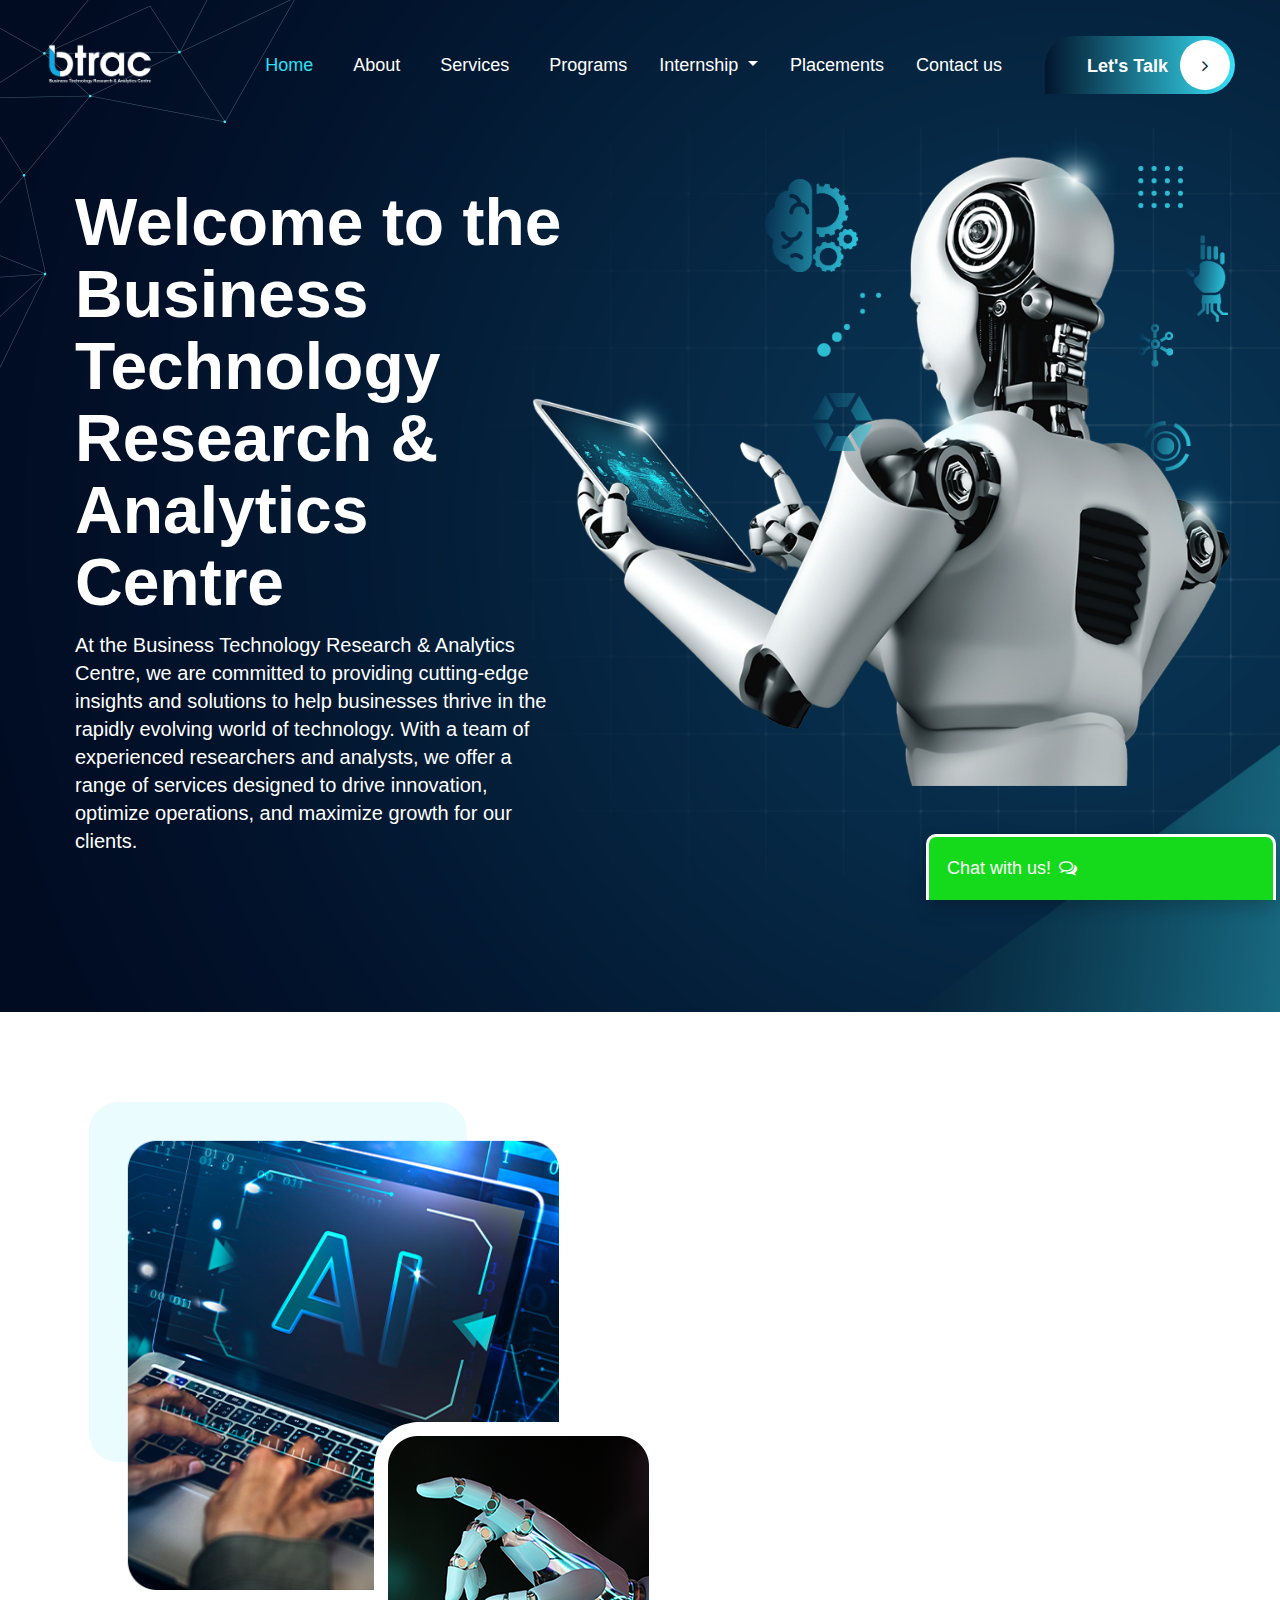
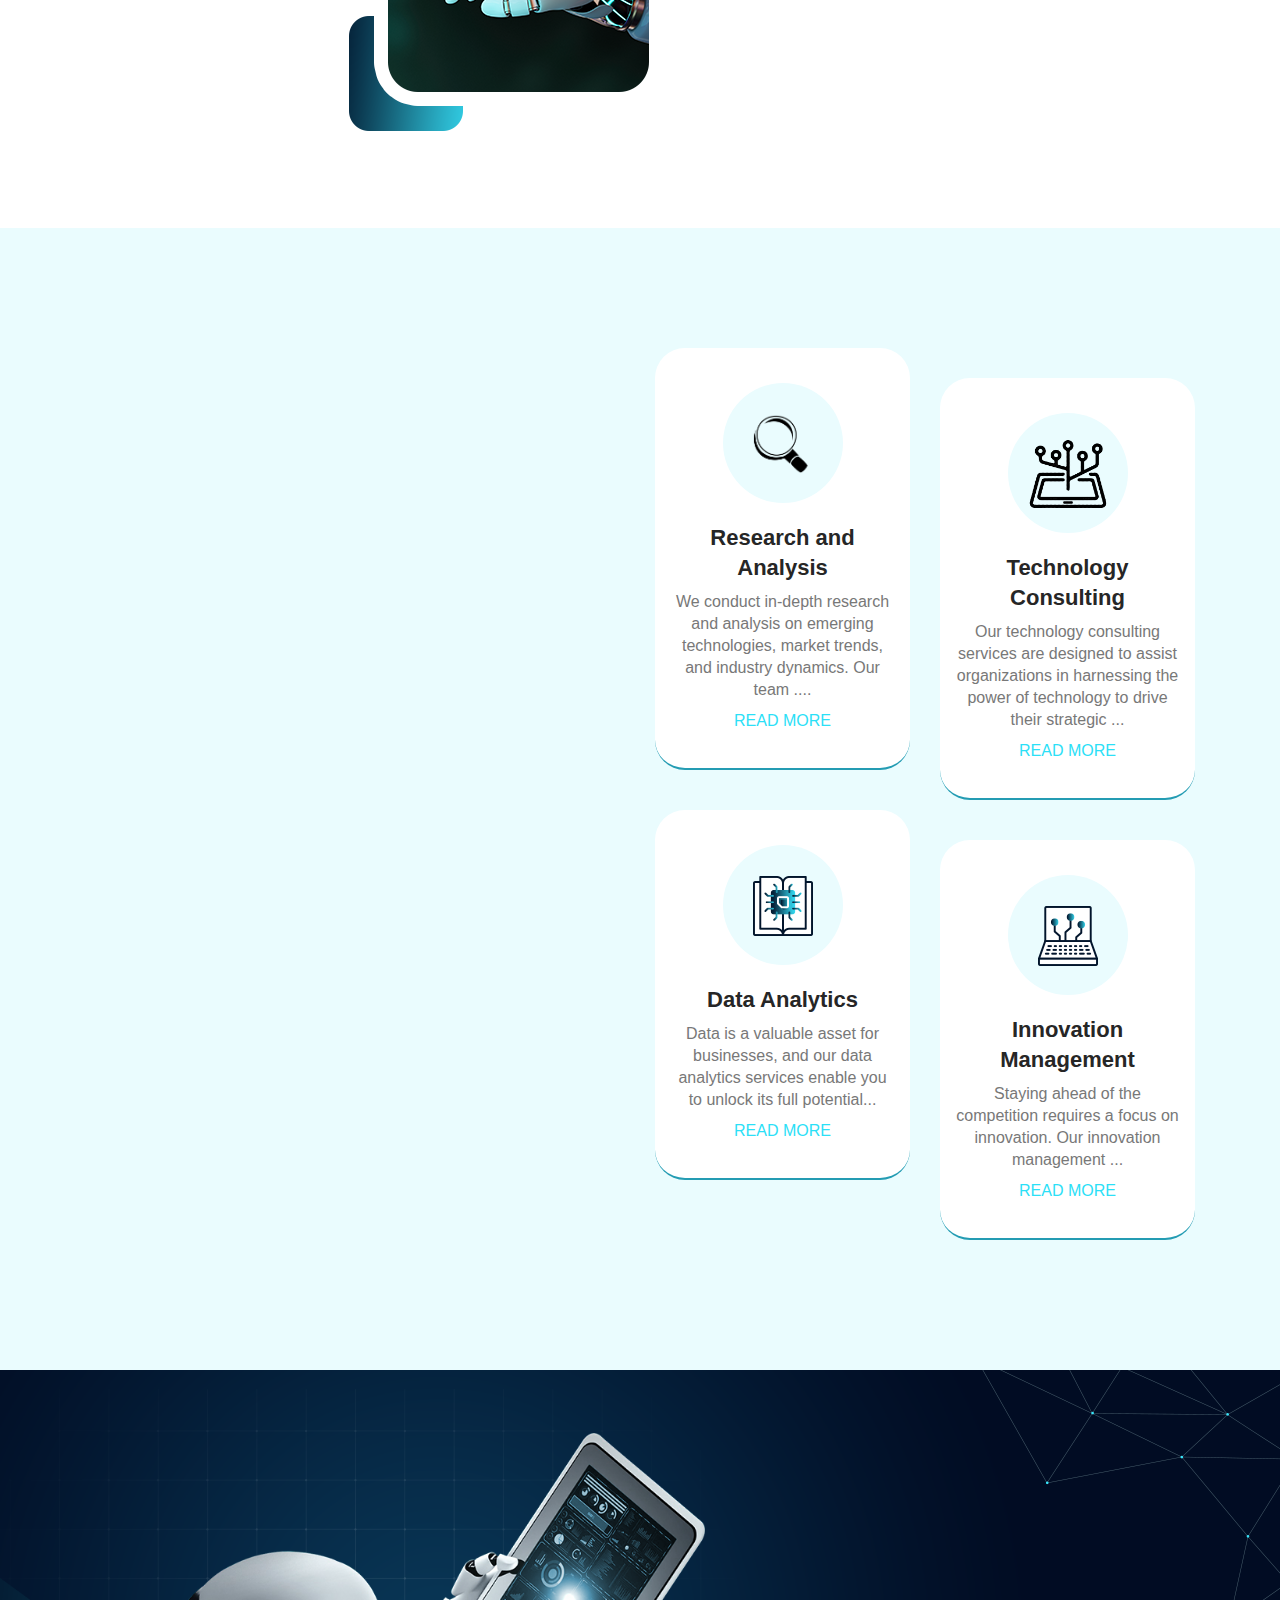
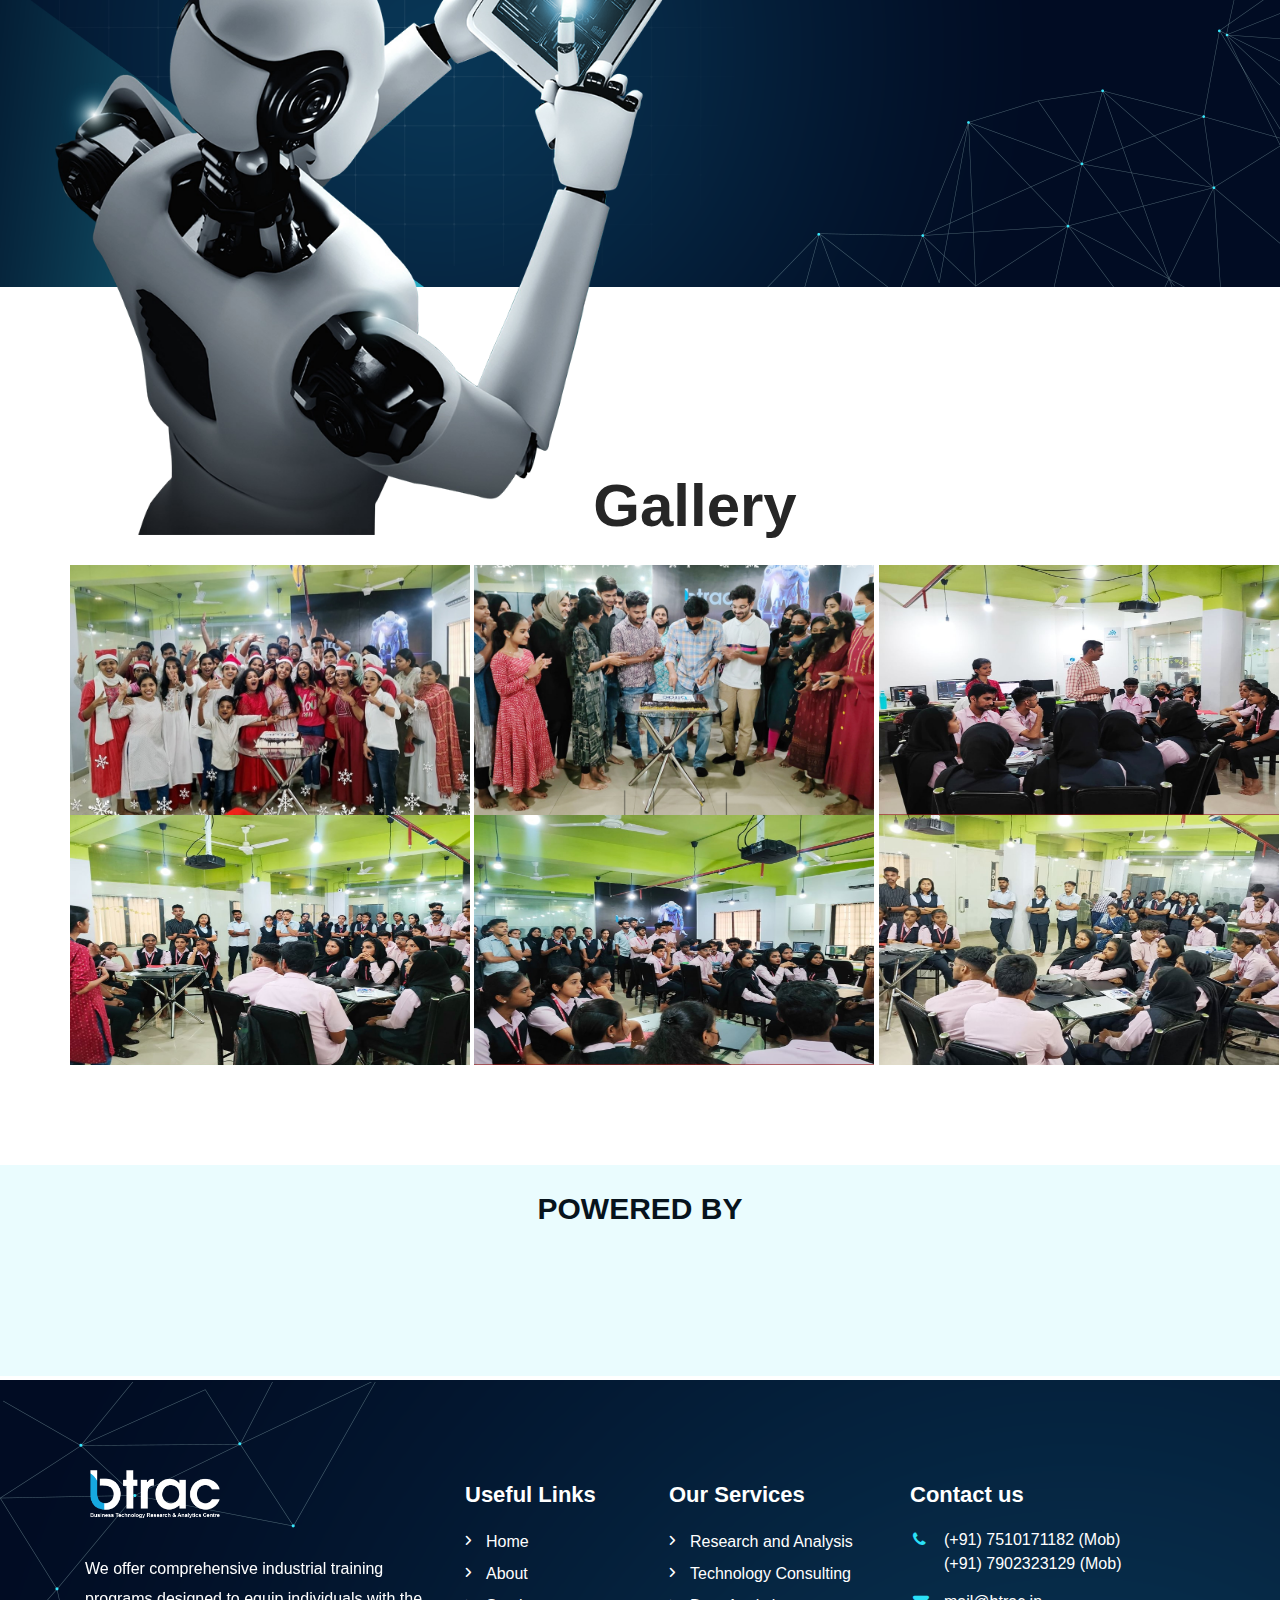
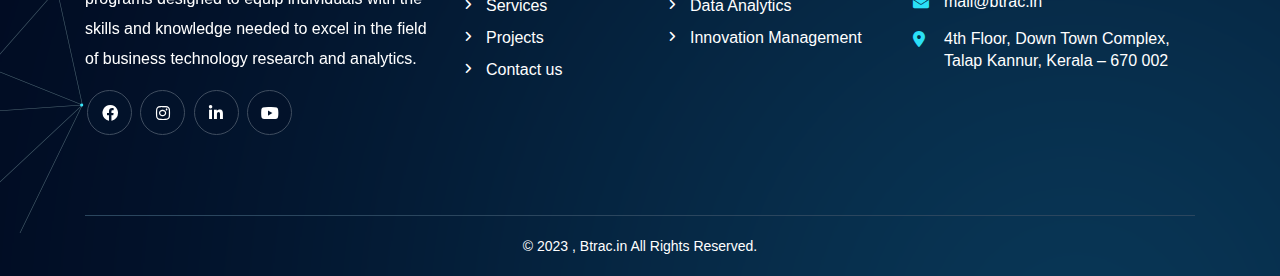
==== commit 8c3ead3e: "btrac" ====
--- a/index.html
+++ b/index.html
@@ -32,6 +32,9 @@
     <link href="assets/css/responsive.css" rel="stylesheet" type="text/css">
     <link rel="stylesheet" href="../ajax/libs/magnific-popup.js/1.1.0/magnific-popup.css">
     <link href="../aos%402.3.1/dist/aos.css" rel="stylesheet">
+    <link rel="stylesheet" href="assets/css/chat.css">
+    <link rel="stylesheet" href="https://cdnjs.cloudflare.com/ajax/libs/font-awesome/4.7.0/css/font-awesome.min.css">
+
 </head>
 
 <body>
@@ -188,7 +191,8 @@
             <div class="col-lg-6 col-md-12 col-sm-12 col-12">
                 <div class="service_content" data-aos="fade-right">
                     <!-- <h5></h5> -->
-                    <h2><div class="clas"><div>S</div>
+                    <h2><div class="clas">
+                        <div>S</div>
                         <div>E</div>
                         <div>R</div>
                         <div>V</div>
@@ -279,11 +283,10 @@
                         <li class="text-white text text-size-18"><i class="circle fa-regular fa-angle-right"></i>Expertise</li>
                         <li class="text-white text text-size-18"><i class="circle fa-regular fa-angle-right"></i>Customized Solutions</li>
                         <li class="text-white text text-size-18"><i class="circle fa-regular fa-angle-right"></i>Strategic Partnerships</li>
-                        <li class="text-white text text1 text-size-18"><i class="circle fa-regular fa-angle-right"></i>Data-driven Approach</li>
+                        <li class="text-white text text-size-18"><i class="circle fa-regular fa-angle-right"></i>Data-driven Approach</li>
 
                         
                     </ul>
-                    <a class="read_more text-decoration-none" href="about.html">Read More<i class="circle fa-regular fa-angle-right"></i></a>
                 </div>
             </div>
         </div>
@@ -293,97 +296,15 @@
     </figure>   
 </section>
 <!-- Case Study -->
-<section class="study-section">
-    <div class="container">
-        <div class="row">
-            <div class="col-12">
-                <div class="study_content">
-                    <h5>Case Study</h5>
-                    <h2>Explore Our Case Studies</h2>
-                </div>
-            </div>
-        </div>
-        <div class="row" data-aos="fade-up">
-            <div class="col-lg-4 col-md-4 col-sm-6 col-12">
-                <div class="case-box overlay">
-                    <figure class="image mb-0">
-                        <img src="assets/images/case-image1.png" alt="" class="img-fluid">
-                    </figure>
-                    <div class="content">
-                        <div class="text-white">Robot Technology</div>
-                        <h4 class="text-white">Officia deserunt mollitia animi nobis</h4>
-                        <i class="circle fa-regular fa-angle-right"></i>
-                    </div>
-                </div>
-            </div>
-            <div class="col-lg-4 col-md-4 col-sm-6 col-12">
-                <div class="case-box overlay">
-                    <figure class="image mb-0">
-                        <img src="assets/images/case-image2.png" alt="" class="img-fluid">
-                    </figure>
-                    <div class="content">
-                        <div class="text-white">User Research</div>
-                        <h4 class="text-white">Eum iure reprehenderit velit esse</h4>
-                        <i class="circle fa-regular fa-angle-right"></i>
-                    </div>
-                </div>
-            </div>
-            <div class="col-lg-4 col-md-4 col-sm-6 col-12">
-                <div class="case-box overlay">
-                    <figure class="image mb-0">
-                        <img src="assets/images/case-image3.png" alt="" class="img-fluid">
-                    </figure>
-                    <div class="content">
-                        <div class="text-white">Machine Learning</div>
-                        <h4 class="text-white">Duis aute irure dolor in reprehenderit</h4>
-                        <i class="circle fa-regular fa-angle-right"></i>
-                    </div>
-                </div>
-            </div>
-        </div>
-        <div class="lower-images" data-aos="fade-up">
-            <div class="row">
-                <div class="col-lg-4 col-md-4 col-sm-6 col-12">
-                    <div class="case-box overlay">
-                        <figure class="image mb-0">
-                            <img src="assets/images/case-image4.png" alt="" class="img-fluid">
-                        </figure>
-                        <div class="content">
-                            <div class="text-white">Data Science</div>
-                            <h4 class="text-white">Numruam eius modi tema incidunt labore </h4>
-                            <i class="circle fa-regular fa-angle-right"></i>
-                        </div>
-                    </div>
-                </div>
-                <div class="col-lg-4 col-md-4 col-sm-6 col-12">
-                    <div class="case-box overlay">
-                        <figure class="image mb-0">
-                            <img src="assets/images/case-image5.png" alt="" class="img-fluid">
-                        </figure>
-                        <div class="content text-pd">
-                            <div class="text-white">Artificial Intelligence</div>
-                            <h4 class="text-white">Molestiae non recusana delectuse</h4>
-                            <i class="circle fa-regular fa-angle-right"></i>
-                        </div>
-                    </div>
-                </div>
-                <div class="col-lg-4 col-md-4 col-sm-6 col-12">
-                    <div class="case-box overlay">
-                        <figure class="image mb-0">
-                            <img src="assets/images/case-image6.png" alt="" class="img-fluid">
-                        </figure>
-                        <div class="content">
-                            <div class="text-white">BI execution</div>
-                            <h4 class="text-white">Exercitation ullamco laboris nisa</h4>
-                            <i class="circle fa-regular fa-angle-right"></i>
-                        </div>
-                    </div>
-                </div>
-            </div>
-        </div>
-        <div class="button">
-            <a class="view_all text-decoration-none" href="about.html">View All<i class="circle fa-regular fa-angle-right"></i></a>
-        </div>
+<section class="study-section mt-5">
+    <div class="container bimg col-12 col-lg-12" >
+        <h2 style="text-align: center;">Gallery</h2>
+        <img src="./assets/images/bimg3.jpg"  alt="">
+        <img src="./assets/images/bimg4.jpg" width="400px" height="250px" alt="">
+        <img src="./assets/images/bimg2.jpg" width="400px" height="250px" alt="">
+        <img src="./assets/images/bimg5.jpg" width="400px" height="250px" alt="">
+       <img src="./assets/images/bimg.jpg" width="400px" height="250px">
+       <img src="./assets/images/bimg1.jpg" width="400px" height="250px" alt="">
     </div>
 </section>
 <!-- Testimonial -->
@@ -454,7 +375,7 @@
         </figure>
     </div> -->
     <!-- Partner -->
-    <div class="partner-section"> 
+    <div class="partner-section -2"> 
         <div class="container">
             <div class="partner" data-aos="fade-up">
                 <ul class="mb-0 list-unstyled">
@@ -612,7 +533,7 @@
     </div>
 </section> -->
 <!-- Footer -->
-<section class="footer-section">
+<section class="footer-section mt-1">
     <div class="container">
         <figure class="footer-sideshape mb-0">
             <img src="assets/images/footer-sideshape.png" alt="" class="img-fluid">
@@ -680,28 +601,60 @@
             </div>
         </div>
         <div id="fixed-form-container">
-            <div class="image">
-                <figure class="footer-image mb-0">
-                    <img src="assets/images/footer-image.png" alt="" class="img-fluid">
-                </figure>
-            </div>
-            <div class="body">
-                <form id="contactpage1" method="POST" action="./contact-form.php">
-                    <div class="form-group">
-                        <input type="text" class="form-control" placeholder="Your Name:" name="name"> 
-                    </div>
-                    <div class="form-group">
-                        <input type="email" class="form-control" placeholder="Your Email:" name="emailid">
-                    </div>
-                    <div class="form-group">
-                        <input type="tel" class="form-control" placeholder="Phone:" name="phone">
-                    </div>
-                    <div class="form-group">
-                        <textarea class="form_style" placeholder="Message" rows="3" name="msg"></textarea>
-                    </div>
-                    <button type="submit" class="submit_now text-decoration-none">Submit Now</button>
-                </form>
-            </div>
+            
+
+
+
+            <!-- chatbox -->
+            <div >
+
+                <div class="chat-bar-collapsible">
+                    <button id="chat-button" type="button" class="collapsible">Chat with us!
+                        <i id="chat-icon" style="color: #fff;" class="fa fa-fw fa-comments-o"></i>
+                    </button>
+            
+                    <div class="content">
+                        <div class="full-chat-block">
+                            <!-- Message Container -->
+                            <div class="outer-container">
+                                <div class="chat-container">
+                                    <!-- Messages -->
+                                    <div id="chatbox">
+                                        <h5 id="chat-timestamp"></h5>
+                                        <p id="botStarterMessage" class="botText"><span>Loading...</span></p>
+                                    </div>
+            
+                                    <!-- User input box -->
+                                    <div class="chat-bar-input-block">
+                                        <div id="userInput">
+                                            <input id="textInput" class="input-box" type="text" name="msg"
+                                                placeholder="Tap 'Enter' to send a message">
+                                            <p></p>
+                                        </div>
+            
+                                        <div class="chat-bar-icons">
+                                            <i id="chat-icon" style="color: crimson;" class="fa fa-fw fa-heart"
+                                                onclick="heartButton()"></i>
+                                            <i id="chat-icon" style="color: #333;" class="fa fa-fw fa-send"
+                                                onclick="sendButton()"></i>
+                                        </div>
+                                    </div>
+            
+                                    <div id="chat-bar-bottom">
+                                        <p></p>
+                                    </div>
+            
+                                </div>
+                            </div>
+            
+                        </div>
+                    </div>
+            
+                </div>
+
+             </div>
+
+
         </div>
         <div class="copyright">
             <div class="row">
@@ -721,5 +674,9 @@
 <script src="assets/js/custom.js"></script>
 <script src="assets/js/animation_links.js"></script>
 <script src="assets/js/animation.js"></script>
+<script src="assets/js/talk.js"></script>
+<script src="assets/js/chat.js"></script>
+<script src="assets/js/responses.js"></script>
+
 </body>
 </html>--- a/assets/css/style.css
+++ b/assets/css/style.css
@@ -40,9 +40,164 @@
     --e-gradient-2:#36e0f7;
 }
 
+
 body{
     font-family: 'Ubuntu', sans-serif;
-}
+    margin: 0px;
+   
+}
+.head h4{
+    text-align: left;
+    font-weight: 900;
+    color: rgb(234, 12, 12);
+}
+.head h4:hover{
+    color: black;
+    
+}
+#mean{
+    width: 500px;
+   margin-right:190px ;
+   margin-bottom: 100px;
+}
+/* @media screen and (max-width:600px){
+    #mean{
+        width: 200px;
+        justify-content: center;
+        margin-bottom: 40px;
+    }
+    
+} */
+@media only screen and (min-width: 320px) and (max-width: 480px){
+    #mean{
+        margin-left: auto;
+        margin-right: auto;
+        display: block;
+        align-items: center;
+        width: 200px;
+    }
+}
+@media only screen and (min-width: 481px) and (max-width: 767px){
+    #mean{
+        margin-left: auto;
+        margin-right: auto;
+        display: block;
+        width: 200px;
+    }
+}@media only screen and (min-width: 768px) and (max-width: 1024px){
+    #mean{
+       padding-right: 100px;
+       margin-bottom: -10px;
+        width: 400px;
+    }
+}
+
+/* @media only screen  and (min-width: 1280px){
+    #mean{
+        width: 500px;
+    }
+} */
+
+/* @media screen and (width:280px){
+    #mean{
+        padding-right:60px;
+    }
+} */
+/* @media only screen and (max-width: 771px){
+    #mean{
+       width: 300px;
+
+    }
+}
+@media only screen and(width: 393px){
+    #mean{
+        padding-left: -100px;
+    }
+   
+} */
+.bimg{
+    margin-top: 20px; 
+    margin-left: 55px;
+}
+@media screen and (max-width:600px){
+    
+    .bimg{
+        margin-left: 0px;
+    }
+}
+.bimg img{
+    width:400px;
+    height:250px;
+
+}
+@media  screen and (max-width:600px) {
+    .bimg img{
+        height: 220px;
+        width: 350px;
+        margin-left: auto;
+        margin-right: auto;
+        display: block;
+    }
+}
+
+#mern{
+    width: 500px;
+    margin-bottom: 60px;
+    margin-right: 140px;
+}
+@media only screen and (min-width: 320px) and (max-width: 480px){
+    #mern{
+        margin-left: auto;
+        margin-right: auto;
+        display: block;
+        width: 300px;
+    }
+}
+@media only screen and (min-width: 481px) and (max-width: 767px){
+    #mern{
+        margin-left: auto;
+        margin-right: auto;
+        display: block;
+        width: 200px;
+    }
+}@media only screen and (min-width: 768px) and (max-width: 1024px){
+    #mern{
+       padding-right: 70px;
+      bottom: 90px;
+        width: 400px;
+    }
+}
+
+#digi1{
+    width: 500px;
+    padding-bottom: 40px;
+    padding-right: 100px;
+}
+@media only screen and (min-width: 320px) and (max-width: 480px){
+    #digi1{
+        margin-left: auto;
+        margin-right: auto;
+        display: block;
+        padding-left: 90px;
+        width: 300px;
+    }
+}
+@media only screen and (min-width: 481px) and (max-width: 767px){
+    #digi1{
+        margin-left: auto;
+        margin-right: auto;
+        display: block;
+        width: 400px;
+    }
+}
+@media only screen and (min-width: 768px) and (max-width: 1024px){
+    #digi1{
+       padding-right: 70px;
+      margin-bottom: -100px;
+        width: 400px;
+    }
+}
+
 
 .h1, h1 {
     font-size: 66px;
@@ -115,10 +270,10 @@
     line-height: 22px;
 }
 #img1{
-    margin-right: 400px ;
-   top: -40px;
-}
-@media screen and (min-width:768px) and (max-width:1451px){
+    margin-right: 40px ;
+   top: -30px;
+}
+/* @media screen and (min-width:768px) and (max-width:1451px){
     #img1{
         margin-left: 40%;
         align-items: center;
@@ -140,7 +295,7 @@
     #img1{
    align-items: center;
     }
-}
+} */
 
 /* Home Page Style */
 
@@ -796,6 +951,8 @@
     padding: 30px 0 60px;
     position: relative;
     overflow: hidden;
+    padding-bottom: 0px;
+    margin-bottom: 0px;
 }
 .testimonial-section .testimonial-sideimage {
     position: absolute;
@@ -1581,9 +1738,11 @@
     position: relative;
 }
 .sub-banner .banner-section .banner_wrapper .sub-bannerimage{
-    position: absolute;
+    position:absolute;
     bottom: -360px;
-    right: -396px;
+    margin-left: -250px;
+  
+    
 }
 
 /* About Page */
--- a/assets/css/responsive.css
+++ b/assets/css/responsive.css
@@ -434,7 +434,7 @@
 .provide-section .provide_content h2 {margin-bottom: 30px; padding: 0 10px;}
 .provide-section .service_contentbox .service-box figure {height: 95px; width: 95px; line-height: 95px;}
 .provide-section .service_contentbox .service-box {padding: 15px 10px; margin-bottom: 15px;}
-.provide-section .service_contentbox .service-box .box-content {padding-left: 28px;}
+.provide-section .service_contentbox .service-box .box-content {padding-left: 38px;}
 .provide-section .service_contentbox .service-box p {margin-bottom: 4px;}
 .provide-section .service_contentbox .service-box .read_more {font-size: 14px; line-height: 20px;}
 .provide-section .service_contentbox .service-box .box-image {padding-top: 30px;}
@@ -456,6 +456,7 @@
 @media screen and (min-width: 860px) and (max-width: 991px) {
 .sub-banner .banner-section .banner_wrapper .sub-bannerimage {bottom: -230px; right: -162px;}
 .sub-banner .banner-section .banner_wrapper .sub-bannerimage img {width: 460px;}
+
 }
 @media only screen and (max-width : 767px){
 h1 {font-size: 34px; line-height: 42px;}
--- a/assets/css/chat.css
+++ b/assets/css/chat.css
@@ -0,0 +1,174 @@
+.chat-bar-collapsible {
+    
+    position: fixed;
+    bottom: 0;
+    right: 4px;
+    padding-right: 0px;
+    box-shadow: 0 8px 16px 0 rgba(8, 7, 7, 0.2);
+}
+
+.collapsible {
+    background-color: rgb(21, 218, 27);
+    color: white;
+    cursor: pointer;
+    padding: 18px;
+    width: 350px;
+    text-align: left;
+    outline: none;
+    font-size: 18px;
+    border-radius: 10px 10px 0px 0px;
+    border: 3px solid white;
+    border-bottom: none;
+}
+
+.content {
+    max-height: 0;
+    overflow: hidden;
+    transition: max-height 0.2s ease-out;
+    background-color: #f1f1f1;
+}
+
+.full-chat-block {
+    width: 350px;
+    background: white;
+    text-align: center;
+    overflow: auto;
+    scrollbar-width: none;
+    height: max-content;
+    transition: max-height 0.2s ease-out;
+}
+
+.outer-container {
+    min-height: 500px;
+    bottom: 0%;
+    position: relative;
+}
+
+.chat-container {
+    max-height: 500px;
+    width: 100%;
+    position: absolute;
+    bottom: 0;
+    left: 0;
+    scroll-behavior: smooth;
+    hyphens: auto;
+}
+
+.chat-container::-webkit-scrollbar {
+    display: none;
+}
+
+.chat-bar-input-block {
+    display: flex;
+    float: left;
+    box-sizing: border-box;
+    justify-content: space-between;
+    width: 100%;
+    align-items: center;
+    background-color: rgb(235, 235, 235);
+    border-radius: 10px 10px 0px 0px;
+    padding: 10px 0px 10px 10px;
+}
+
+.chat-bar-icons {
+    display: flex;
+    justify-content: space-evenly;
+    box-sizing: border-box;
+    width: 25%;
+    float: right;
+    font-size: 20px;
+}
+
+#chat-icon:hover {
+    opacity: .7;
+}
+
+/* Chat bubbles */
+
+#userInput {
+    width: 75%;
+}
+
+.input-box {
+    float: left;
+    border: none;
+    box-sizing: border-box;
+    width: 100%;
+    border-radius: 10px;
+    padding: 10px;
+    font-size: 16px;
+    color: #000;
+    background-color: white;
+    outline: none
+}
+
+.userText {
+    color: white;
+    font-family: Helvetica;
+    font-size: 16px;
+    font-weight: normal;
+    text-align: right;
+    clear: both;
+}
+
+.userText span {
+    line-height: 1.5em;
+    display: inline-block;
+    background: #5ca6fa;
+    padding: 10px;
+    border-radius: 8px;
+    border-bottom-right-radius: 2px;
+    max-width: 80%;
+    margin-right: 10px;
+    animation: floatup .5s forwards
+}
+
+.botText {
+    color: #000;
+    font-family: Helvetica;
+    font-weight: normal;
+    font-size: 16px;
+    text-align: left;
+}
+
+.botText span {
+    line-height: 1.5em;
+    display: inline-block;
+    background: #e0e0e0;
+    padding: 10px;
+    border-radius: 8px;
+    border-bottom-left-radius: 2px;
+    max-width: 80%;
+    margin-left: 10px;
+    animation: floatup .5s forwards
+}
+
+@keyframes floatup {
+    from {
+        transform: translateY(14px);
+        opacity: .0;
+    }
+    to {
+        transform: translateY(0px);
+        opacity: 1;
+    }
+}
+
+@media screen and (max-width:600px) {
+    .full-chat-block {
+        width: 100%;
+        border-radius: 0px;
+    }
+    .chat-bar-collapsible {
+        position: fixed;
+        bottom: 0;
+        right: 0;
+        width: 100%;
+    }
+    .collapsible {
+        width: 100%;
+        border: 0px;
+        border-top: 3px solid white;
+        border-radius: 0px;
+    }
+}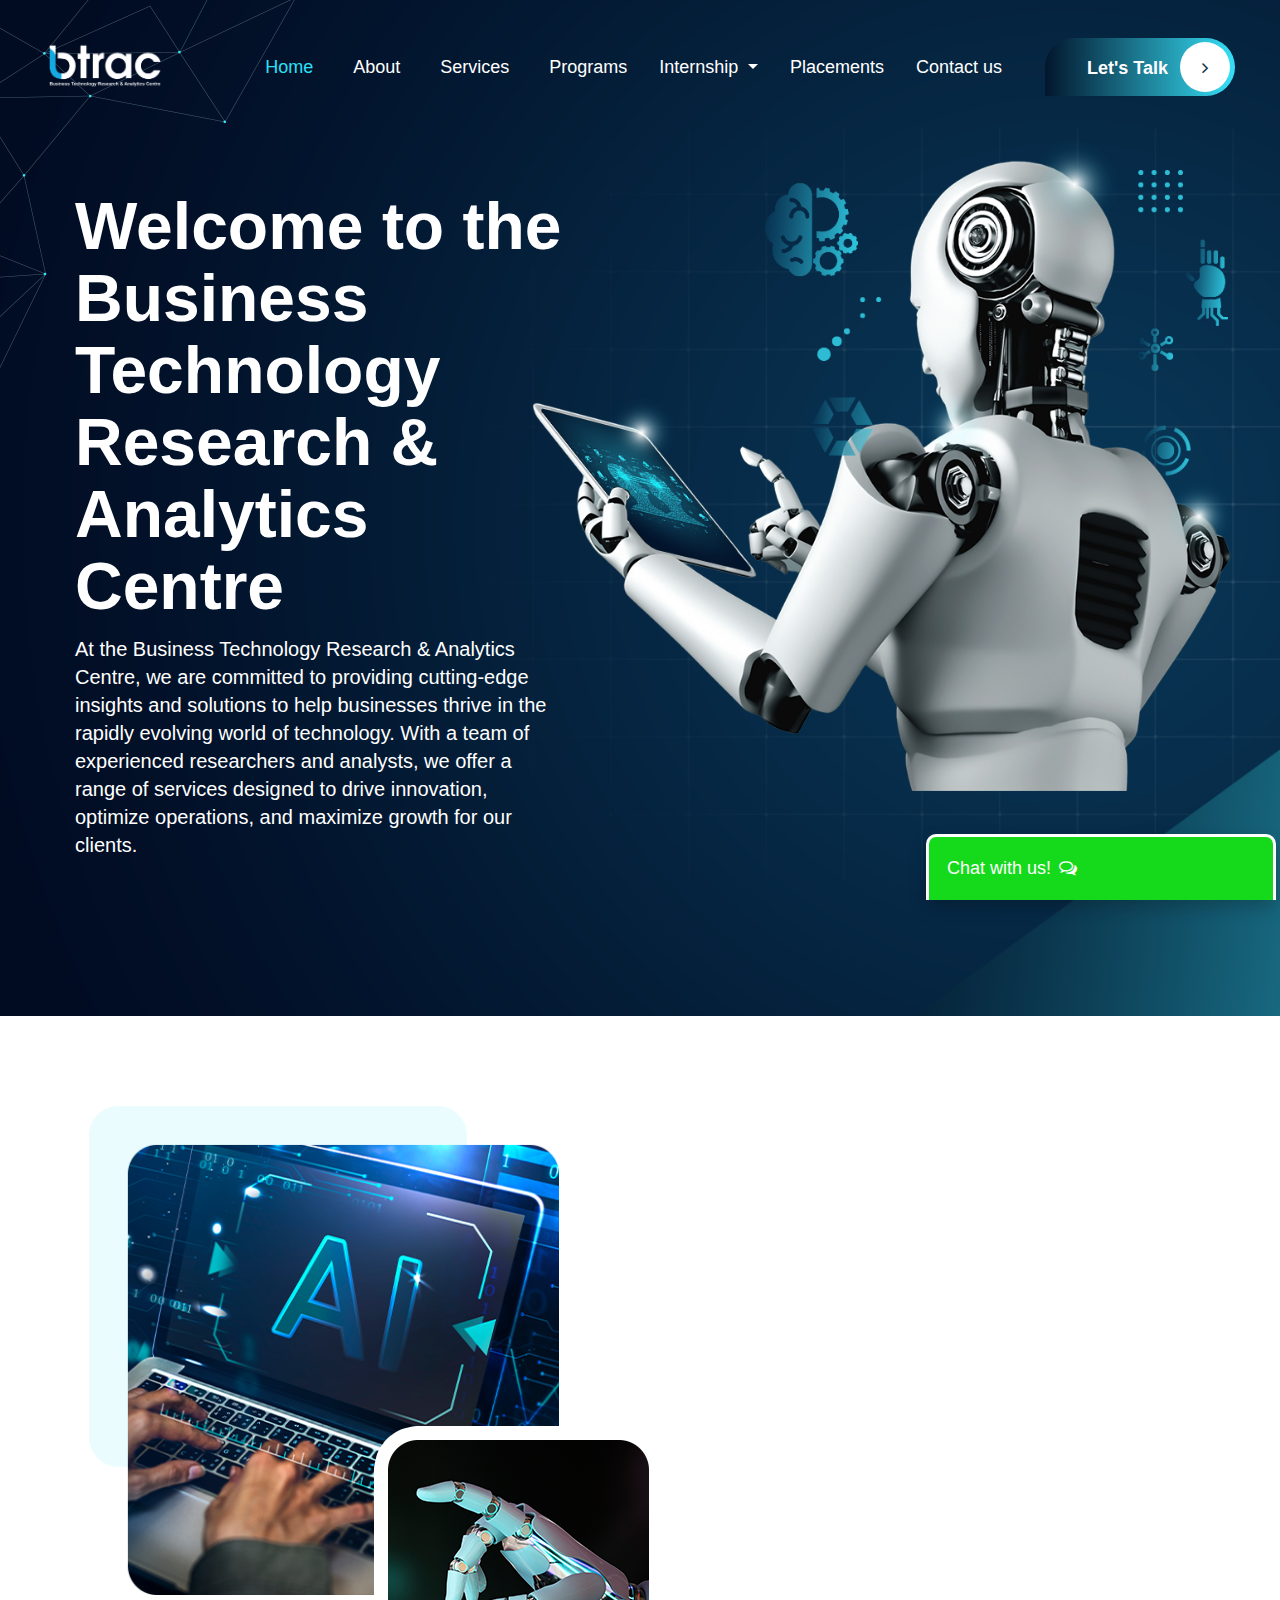
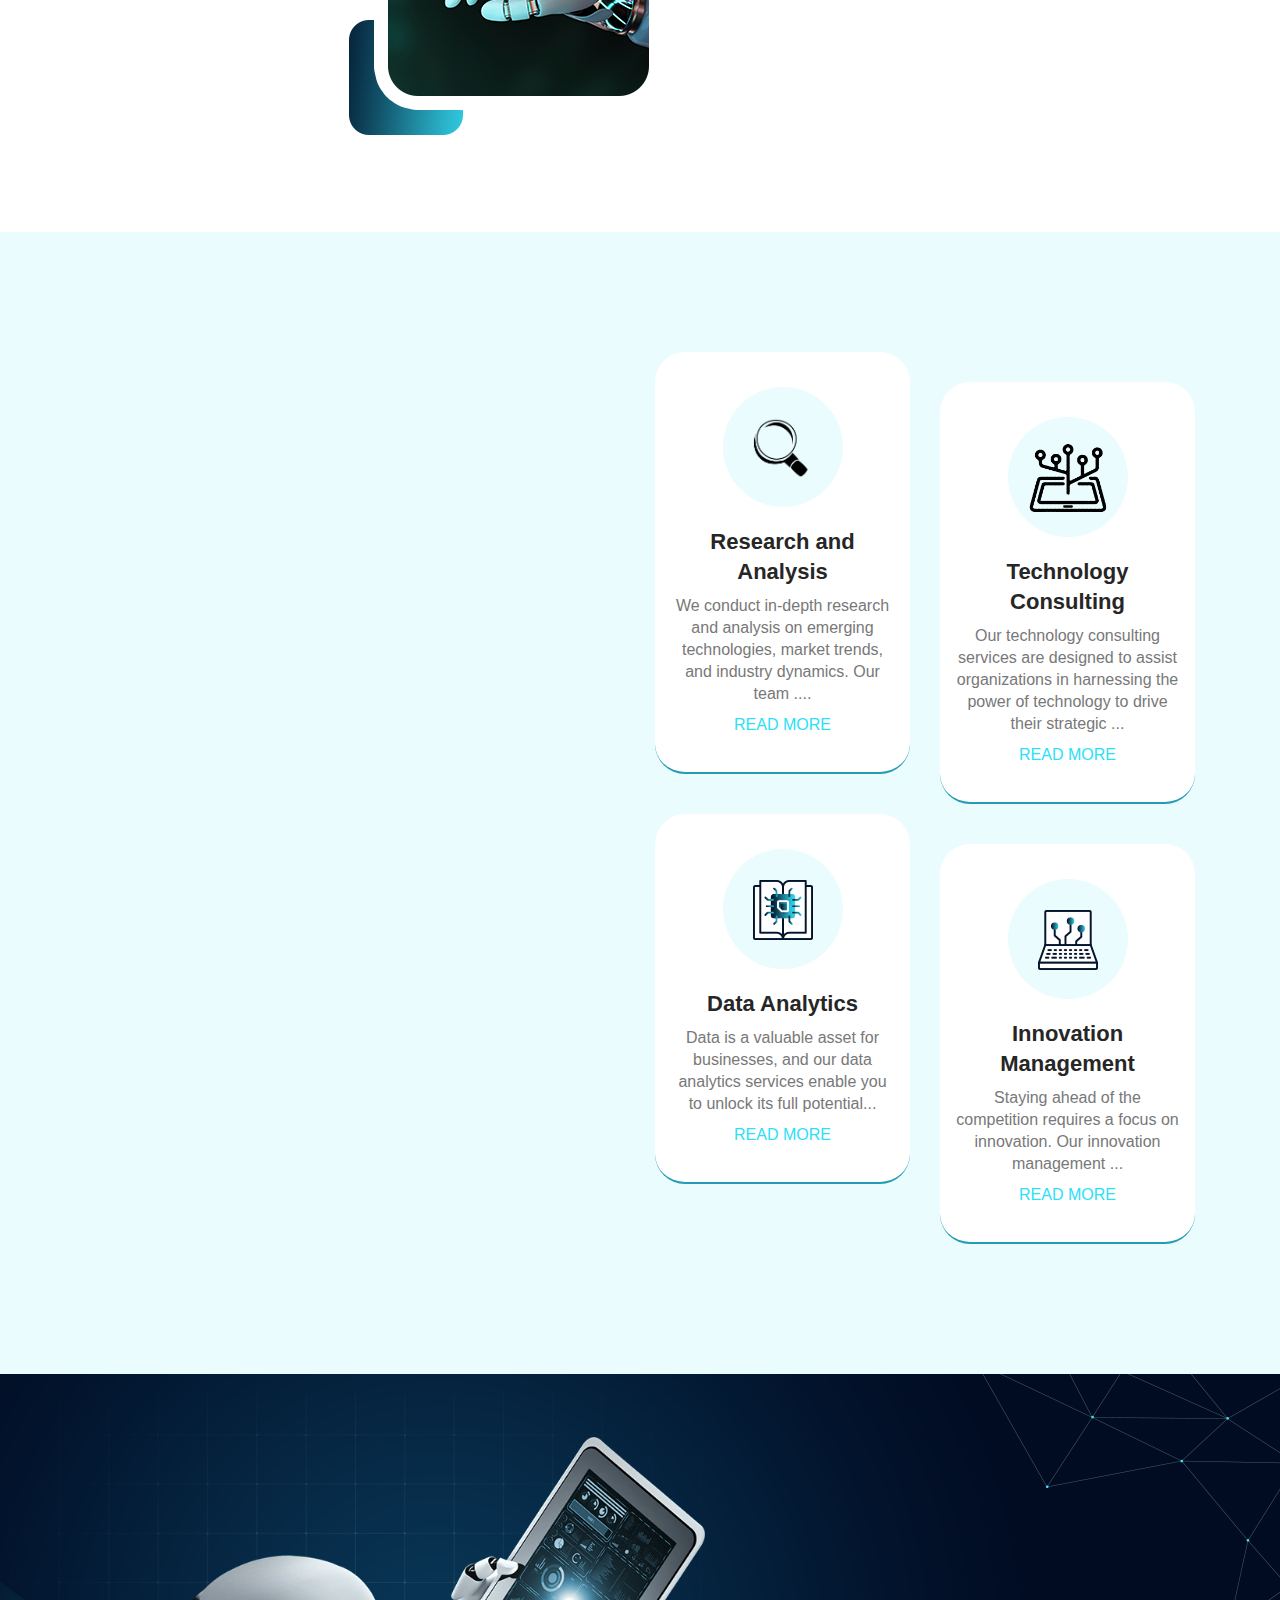
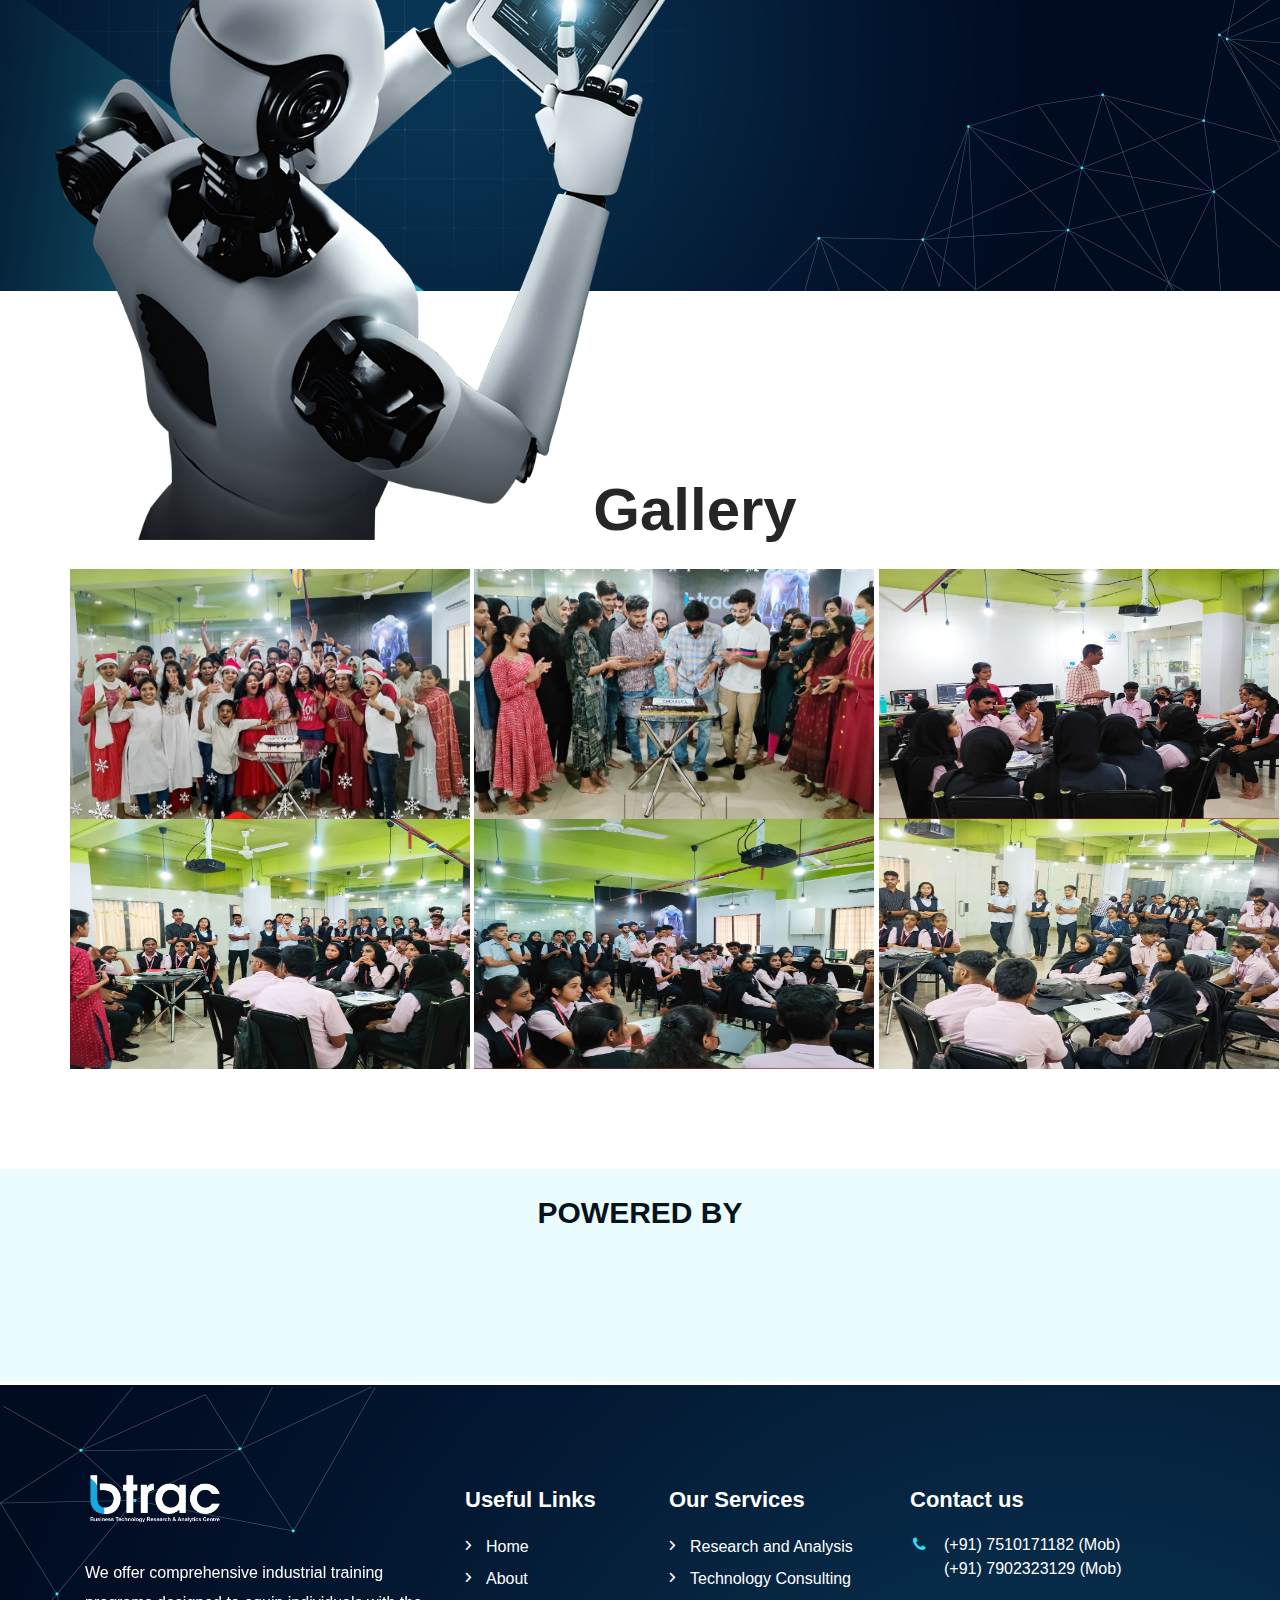
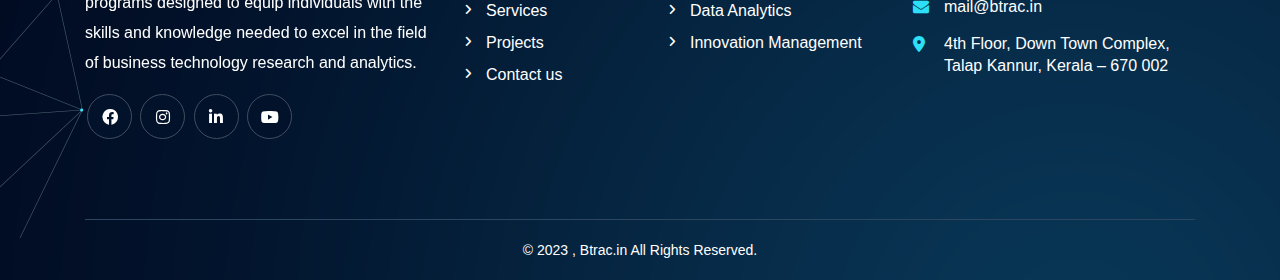
==== commit 9b2b56d0: "btrac" ====
--- a/index.html
+++ b/index.html
@@ -5,19 +5,9 @@
     <!-- /SEO Ultimate -->
     <meta name="viewport" content="width=device-width, initial-scale=1, maximum-scale=1, user-scalable=0">
     <meta charset="utf-8">
-    <link rel="apple-touch-icon" sizes="57x57" href="assets/images/favicon/apple-icon-57x57.png">
-    <link rel="apple-touch-icon" sizes="60x60" href="assets/images/favicon/apple-icon-60x60.png">
-    <link rel="apple-touch-icon" sizes="72x72" href="assets/images/favicon/apple-icon-72x72.png">
-    <link rel="apple-touch-icon" sizes="76x76" href="assets/images/favicon/apple-icon-76x76.png">
-    <link rel="apple-touch-icon" sizes="114x114" href="assets/images/favicon/apple-icon-114x114.png">
-    <link rel="apple-touch-icon" sizes="120x120" href="assets/images/favicon/apple-icon-120x120.png">
-    <link rel="apple-touch-icon" sizes="144x144" href="assets/images/favicon/apple-icon-144x144.png">
-    <link rel="apple-touch-icon" sizes="152x152" href="assets/images/favicon/apple-icon-152x152.png">
-    <link rel="apple-touch-icon" sizes="180x180" href="assets/images/favicon/apple-icon-180x180.png">
-    <link rel="icon" type="image/png" sizes="192x192" href="assets/images/favicon/android-icon-192x192.png">
-    <link rel="icon" type="image/png" sizes="32x32" href="assets/images/favicon/favicon-32x32.png">
-    <link rel="icon" type="image/png" sizes="96x96" href="assets/images/favicon/favicon-96x96.png">
-    <link rel="icon" type="image/png" sizes="16x16" href="assets/images/favicon/favicon-16x16.png">
+
+    <link rel="icon" type="image/png" sizes="32x32" href="assets/images/favicon/favlogo.png">
+
     <link rel="manifest" href="assets/images/favicon/manifest.json">
     <meta name="msapplication-TileColor" content="#ffffff">
     <meta name="msapplication-TileImage" content="/ms-icon-144x144.png">
@@ -43,7 +33,7 @@
     <header class="header">
         <div class="container-fluid">
             <nav class="navbar navbar-expand-lg navbar-light">
-                <a class="navbar-brand" href="index.html"><figure class="mb-0 banner-logo"><img src="assets/images/blogo.png" width="110px" alt="logo" class="img-fluid"></figure></a>
+                <a class="navbar-brand" href="index.html"><figure class="mb-0 banner-logo"><img src="assets/images/blogo.png" width="120px" alt="logo" class="img-fluid"></figure></a>
                 <button class="navbar-toggler collapsed" type="button" data-toggle="collapse" data-target="#navbarSupportedContent" aria-controls="navbarSupportedContent" aria-expanded="false" aria-label="Toggle navigation">
                 <div class="navbar-toggler-icon"></div>
                 <div class="navbar-toggler-icon"></div>
--- a/assets/css/style.css
+++ b/assets/css/style.css
@@ -68,6 +68,8 @@
     }
     
 } */
+
+
 @media only screen and (min-width: 320px) and (max-width: 480px){
     #mean{
         margin-left: auto;
--- a/assets/css/chat.css
+++ b/assets/css/chat.css
@@ -6,6 +6,26 @@
     padding-right: 0px;
     box-shadow: 0 8px 16px 0 rgba(8, 7, 7, 0.2);
 }
+
+#bot{
+    margin-left: -280px;
+}
+@media only screen and (min-width: 320px) and (max-width: 480px){
+    #bot{
+        margin-left: -340px;      
+    }
+}
+@media only screen and (min-width: 481px) and (max-width: 767px){
+    #bot{
+        margin-left: -490px;      
+    }
+}
+@media only screen and (min-width: 768px) and (max-width: 1024px){
+    #bot{
+        margin-left: -290px;      
+    }
+}
+
 
 .collapsible {
     background-color: rgb(21, 218, 27);
@@ -39,7 +59,7 @@
 }
 
 .outer-container {
-    min-height: 500px;
+    min-height: 400px;
     bottom: 0%;
     position: relative;
 }
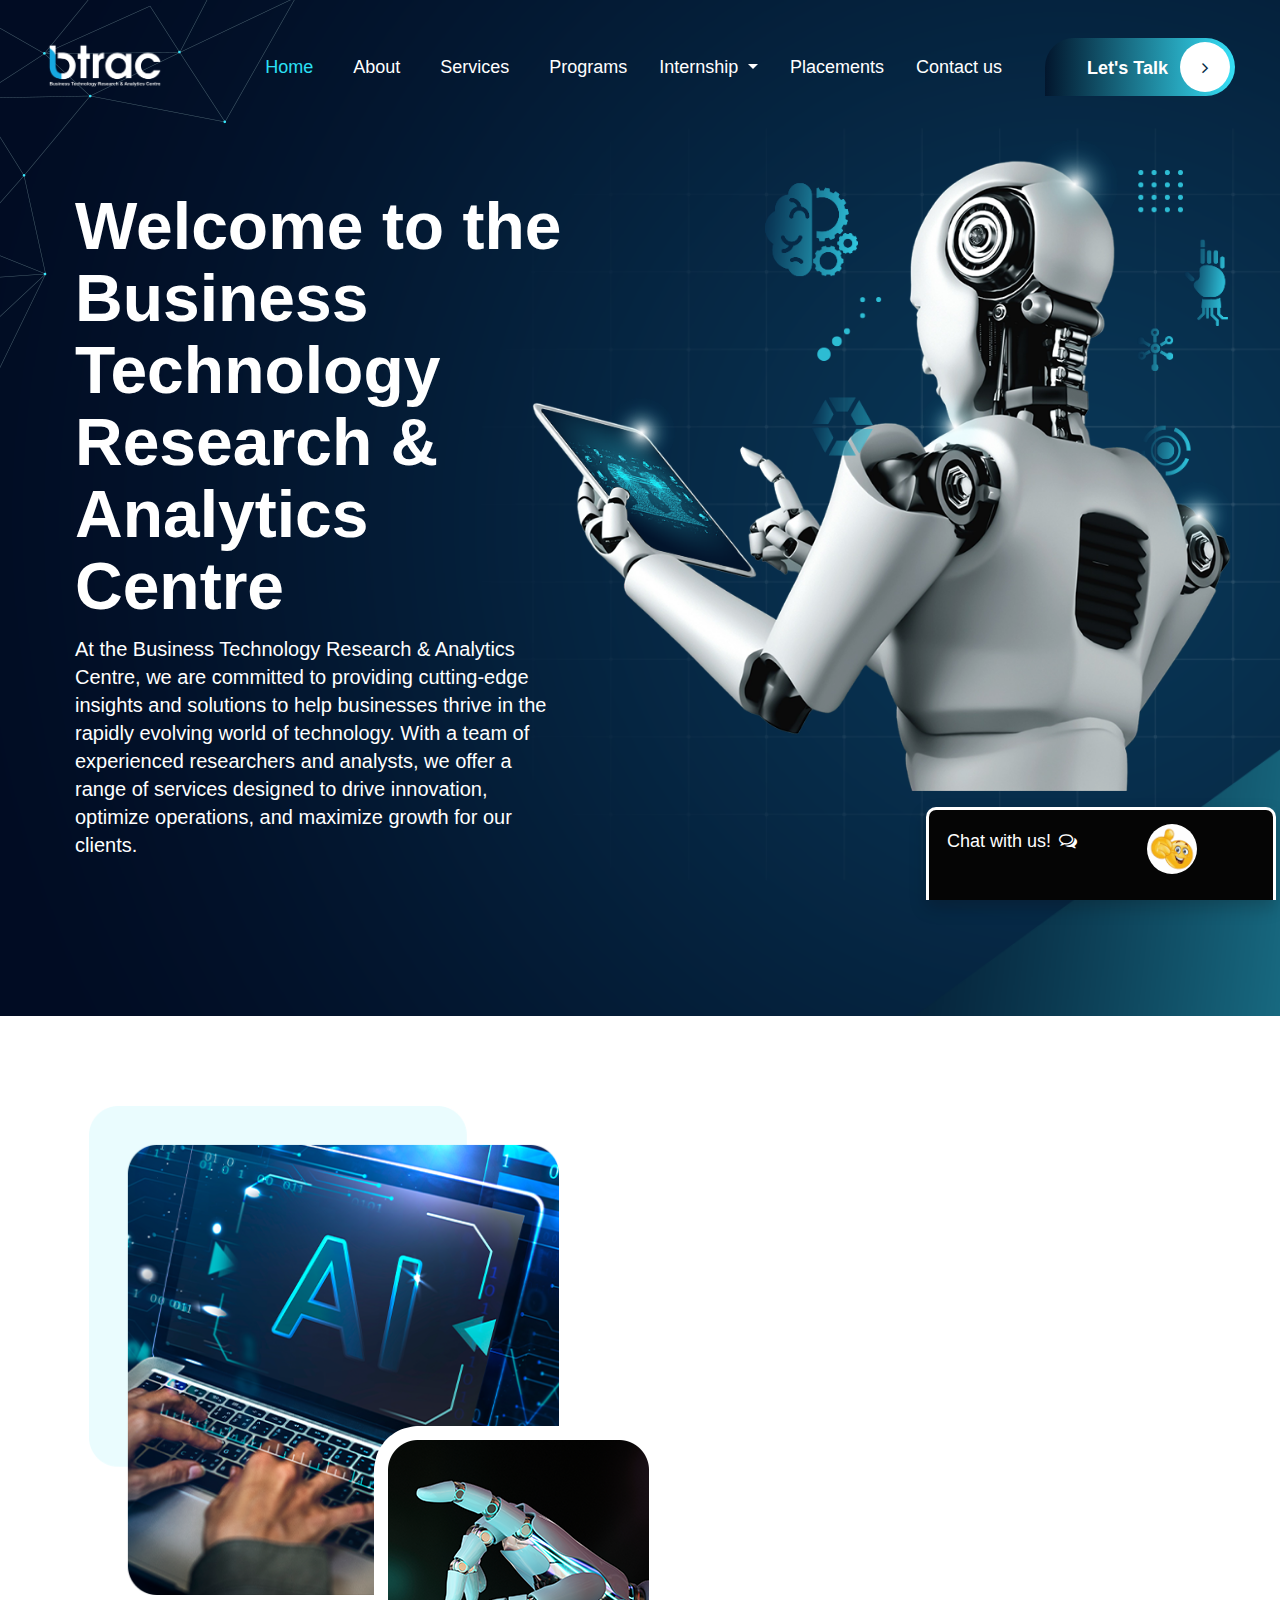
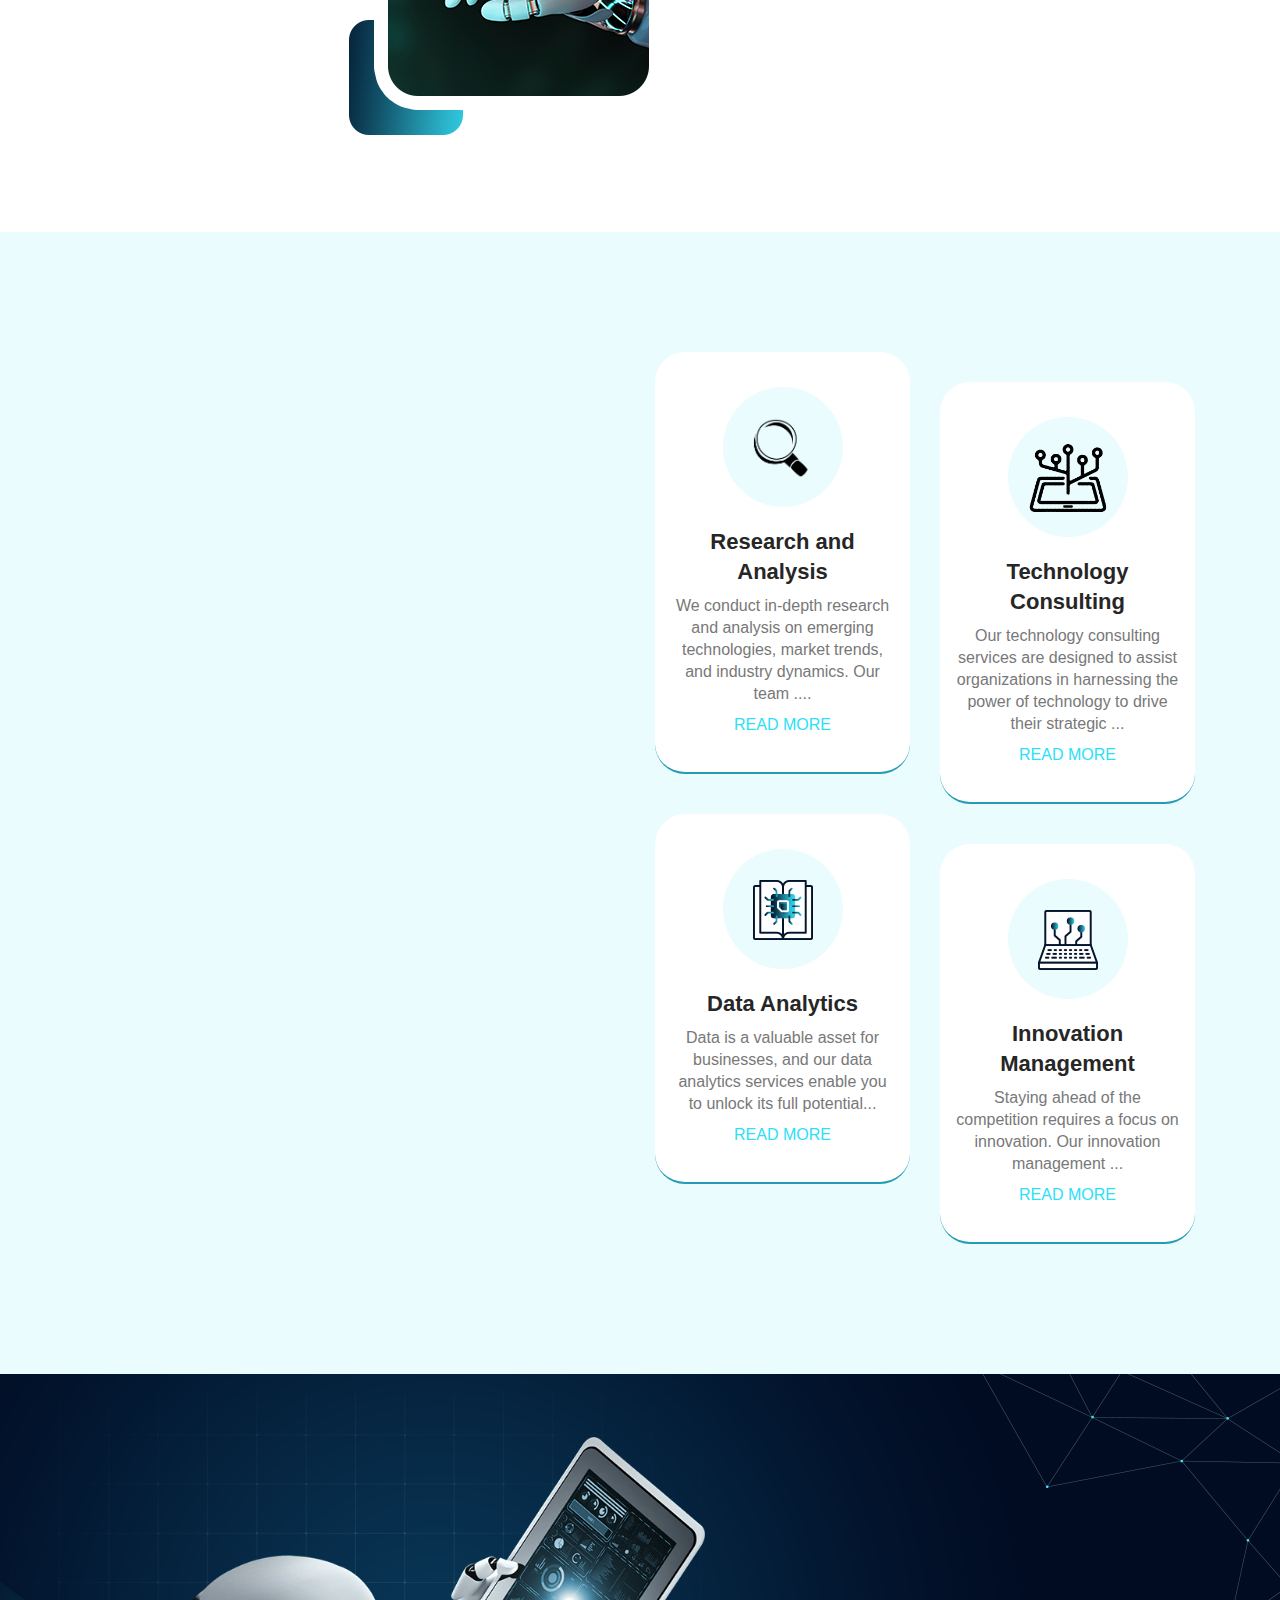
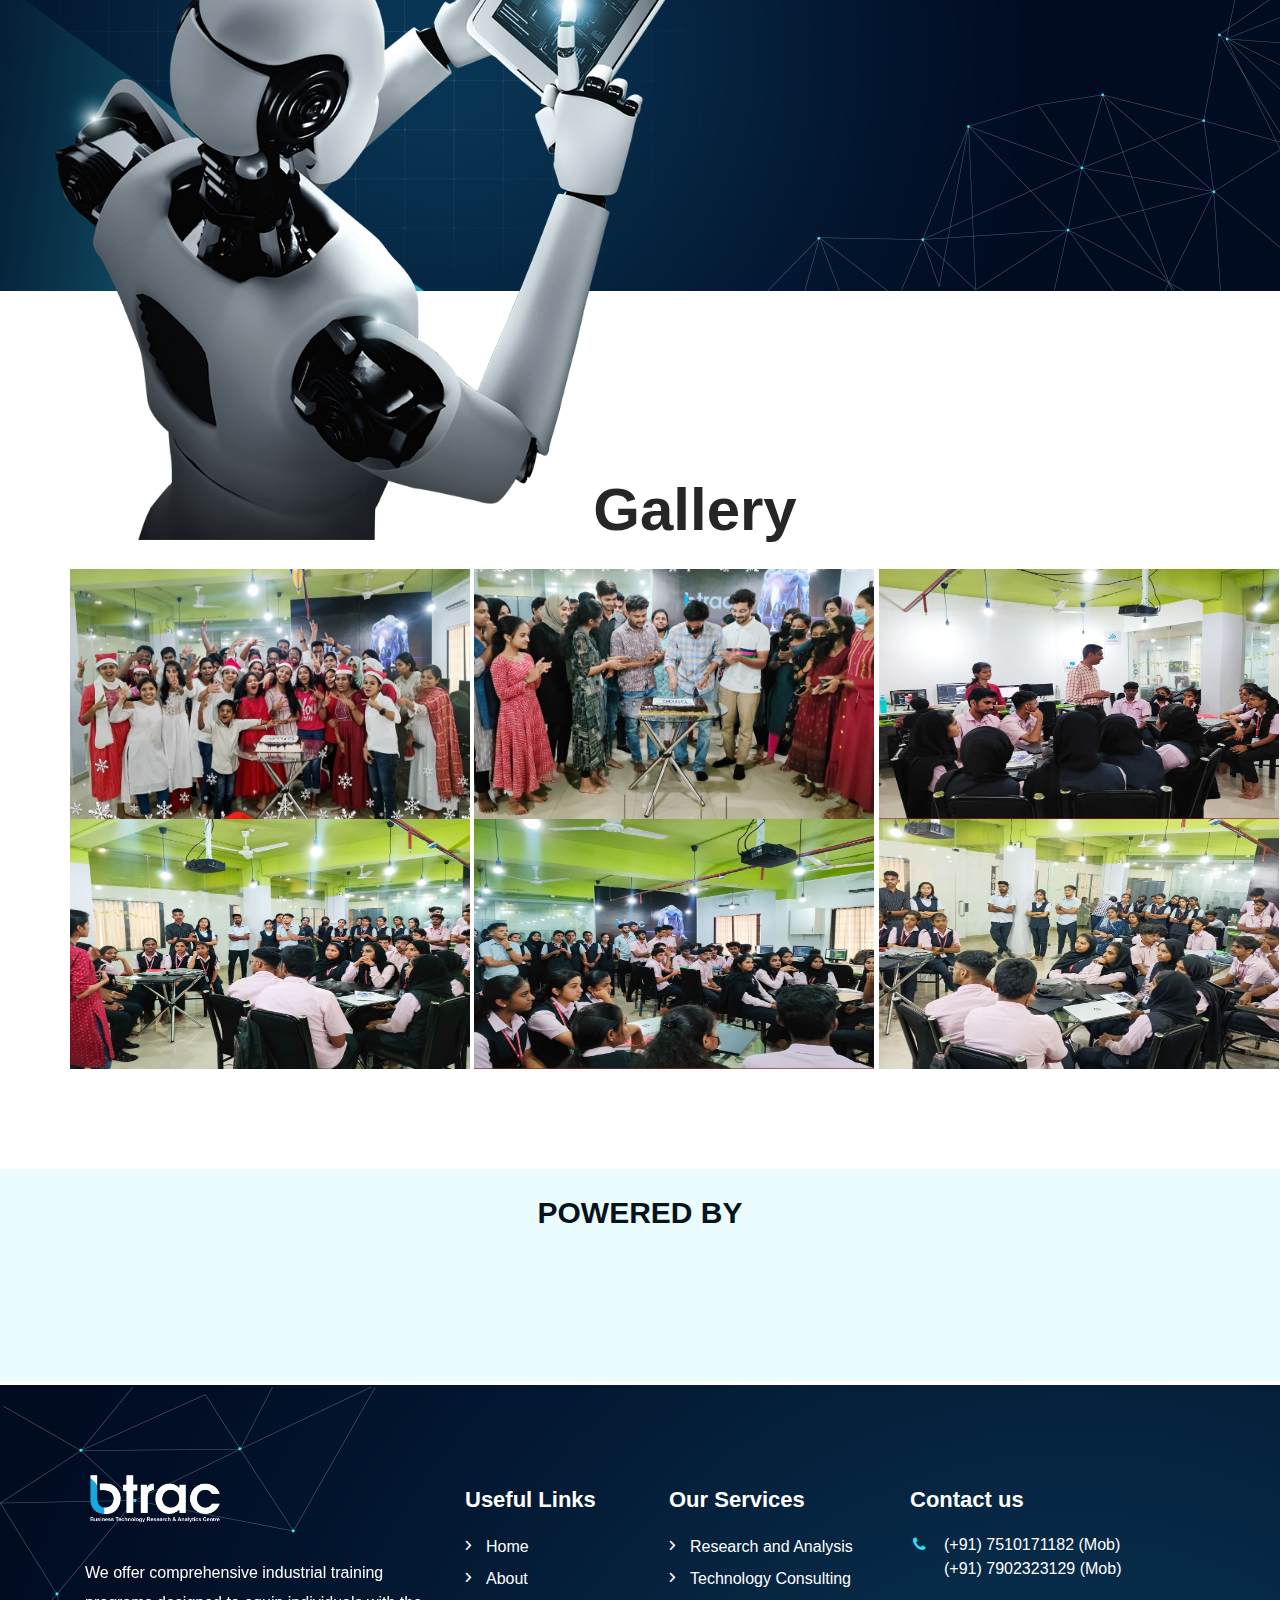
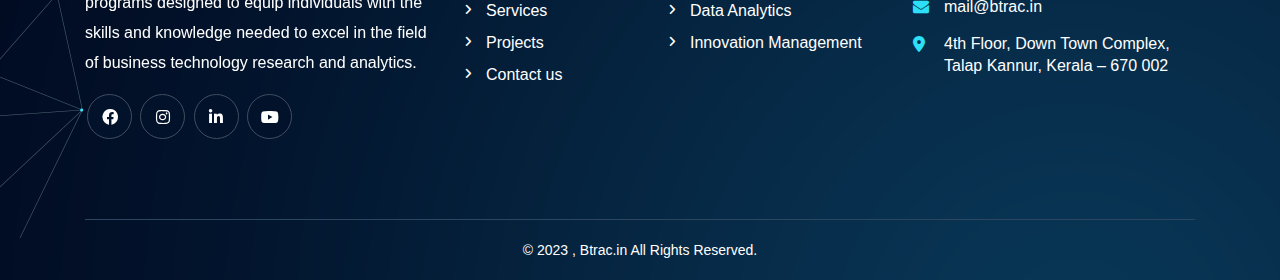
==== commit 51756c77: "btrac" ====
--- a/index.html
+++ b/index.html
@@ -18,6 +18,7 @@
     <!-- Font Awesome link -->
     <link rel="stylesheet" href="../ajax/libs/font-awesome/6.1.1/css/all.min.css">
     <!-- StyleSheet link CSS -->
+    <link rel="stylesheet" href="/assets/css/pop.css">
     <link href="assets/css/style.css" rel="stylesheet" type="text/css">
     <link href="assets/css/responsive.css" rel="stylesheet" type="text/css">
     <link rel="stylesheet" href="../ajax/libs/magnific-popup.js/1.1.0/magnific-popup.css">
@@ -601,6 +602,7 @@
                 <div class="chat-bar-collapsible">
                     <button id="chat-button" type="button" class="collapsible">Chat with us!
                         <i id="chat-icon" style="color: #fff;" class="fa fa-fw fa-comments-o"></i>
+                        <span id="bot"><img src="./assets/images/smiley.gif" alt=""></span>
                     </button>
             
                     <div class="content">
@@ -655,6 +657,41 @@
         </div>
     </div>
 </section>
+
+<!-- pop -->
+<div class="login-popup">
+    <div class="box">
+         <!-- <div class="img-area">
+             <div class="img">
+             </div>
+             <h1>Your Logo</h1>
+         </div> -->
+         <div class="form">
+             <div class="close">&times;</div>
+             <h1></h1>
+             <form id="myForm">
+             <div class="form-group">
+                 <input type="text" placeholder="Name" class="form-control">
+             </div>
+             <div class="form-group">
+                 <input type="text" placeholder="Email" class="form-control">
+             </div>
+                 <div class="form-group">
+                     <input type="text" placeholder="Phone No:" class="form-control">
+                 </div>
+                 <div class="form-group">
+                     <input type="password" placeholder="Password" class="form-control">
+                 </div>
+                 <div class="form-group">
+                     <label><input type="checkbox">
+                         Remember Me
+                     </label>
+                 </div>
+                 <button type="submit" class="btn"  >Submit</button>
+             </form>
+         </div>
+    </div>
+</div>
 <!-- Latest compiled JavaScript -->
 <script src="assets/js/jquery-3.6.0.min.js"> </script>
 <script src="assets/js/bootstrap.min.js"> </script>
@@ -667,6 +704,6 @@
 <script src="assets/js/talk.js"></script>
 <script src="assets/js/chat.js"></script>
 <script src="assets/js/responses.js"></script>
-
+<script src="assets/js/pop.js"></script>
 </body>
 </html>--- a/assets/css/pop.css
+++ b/assets/css/pop.css
@@ -0,0 +1,137 @@
+*{
+	box-sizing: border-box;
+	margin:0;
+}
+
+.login-popup{
+	position: fixed;
+	left: 0;
+	top: 0;
+	width: 100%;
+	height: 100%;
+	z-index: 1099;
+	background-color:rgba(0,0,0,0.6);
+	visibility: hidden;
+	opacity: 0;
+	transition: all 1s ease;
+}
+.login-popup.show{
+	visibility:visible;
+	opacity: 1;
+}
+.login-popup .box{
+	background-color:#ffffff;
+	width: 750px;
+	position: absolute;
+	left: 50%;
+	top:50%;
+	transform:translate(-50%,-50%);
+	display: flex;
+	flex-wrap: wrap;
+	opacity: 0;
+	margin-left: 50px;
+	transition: all 1s ease;
+
+}
+.login-popup.show .box{
+	opacity: 1;
+	margin-left: 0;
+}
+.login-popup .box .img-area{
+	flex:0 0 50%;
+	max-width: 50%;
+	position: relative;
+	overflow: hidden;
+	padding:30px;
+	display: flex;
+	align-items: center;
+	justify-content: center;
+}
+.login-popup .box .img-area h1{
+	font-size: 30px;
+}
+.login-popup .box .img-area .img{
+	position: absolute;
+	left:0;
+	top:0;
+	width: 100%;
+	height: 100%;
+	background-image: url('img/bg.jpg');
+	background-size: cover;
+	background-position: center;
+	animation: zoomInOut 7s linear infinite;
+	z-index: -1;
+
+}
+@keyframes zoomInOut{
+	0%,100%{
+		transform: scale(1);
+	}
+	50%{
+		transform: scale(1.1);
+	}
+}
+.login-popup .box .form{
+	flex:0 0 100%;
+	max-width: 100%;
+	padding:40px 30px;
+}
+
+.login-popup .box .form h1{
+	color:#000000;
+	font-size: 30px;
+	margin:0 0 30px;
+}
+.login-popup .box .form .form-control{
+	height: 45px;
+	margin-bottom: 30px;
+	width: 100%;
+	border:none;
+	border-bottom:1px solid #cccccc;
+	font-size: 15px;
+	color:#000000;
+}
+.login-popup .box .form .form-control:focus{
+	outline: none;
+}
+.login-popup .box .form label{
+	font-size: 15px;
+	color:#555555;
+}
+.login-popup .box .form .btn{
+	width: 100%;
+	background-color: #E91E63;
+	margin-top:40px;
+	height: 45px;
+	border:none;
+	border-radius: 25px;
+	font-size: 15px;
+	text-transform: uppercase;
+	color:#ffffff;
+	cursor: pointer;
+}
+.login-popup .box .form .btn:focus{
+	outline: none;
+}
+
+.login-popup .box .form .close{
+	position: absolute;
+	right: 10px;
+	top:0px;
+	font-size: 30px;
+	cursor: pointer;
+}
+
+/*responsive*/
+@media(max-width: 767px){
+	.login-popup .box{
+		width: calc(100% - 30px);
+	}
+	.login-popup .box .img-area{
+		display: none;
+	}
+	.login-popup .box .form{
+		flex: 0 0 100%;
+        max-width: 100%;
+	}
+}
--- a/assets/css/style.css
+++ b/assets/css/style.css
@@ -60,6 +60,11 @@
    margin-right:190px ;
    margin-bottom: 100px;
 }
+#erp{
+    display: block;
+    margin-left: auto;
+    margin-right: auto;
+}
 /* @media screen and (max-width:600px){
     #mean{
         width: 200px;
@@ -88,12 +93,36 @@
     }
 }@media only screen and (min-width: 768px) and (max-width: 1024px){
     #mean{
-       padding-right: 100px;
-       margin-bottom: -10px;
-        width: 400px;
-    }
-}
-
+       padding-right: -90px;
+       margin-bottom: 100px;
+        width: 350px;
+    }
+}
+@media only screen and (width:375px){
+    #mean{
+        margin-right: 80px;
+    }
+    #mern{
+      padding-left: 190px;
+      
+    }
+    #erp{
+        margin-right: -10px ;
+
+    }
+    #img1{
+        margin-left: 220px ;
+    }
+    #digi1{
+        padding-left: px;
+    }
+    #hand{
+        margin-right:  10px;
+    }
+}
+#hand{
+    margin-right: 1px;
+}
 /* @media only screen  and (min-width: 1280px){
     #mean{
         width: 500px;
--- a/assets/css/chat.css
+++ b/assets/css/chat.css
@@ -7,28 +7,34 @@
     box-shadow: 0 8px 16px 0 rgba(8, 7, 7, 0.2);
 }
 
-#bot{
-    margin-left: -280px;
+#bot img{
+    
+    margin-left: 200px;
+    width: 50px;
+    height: 50px;
+    margin-top: -40px;
+    border-radius: 30px;
 }
 @media only screen and (min-width: 320px) and (max-width: 480px){
-    #bot{
-        margin-left: -340px;      
+    #bot img{
+        margin-left: 90px;
+        margin-top: 0px;      
     }
 }
 @media only screen and (min-width: 481px) and (max-width: 767px){
     #bot{
-        margin-left: -490px;      
+        margin-left: 0px;      
     }
 }
 @media only screen and (min-width: 768px) and (max-width: 1024px){
     #bot{
-        margin-left: -290px;      
+        margin-left: 0px;      
     }
 }
 
 
 .collapsible {
-    background-color: rgb(21, 218, 27);
+    background-color: rgb(5, 5, 5);
     color: white;
     cursor: pointer;
     padding: 18px;
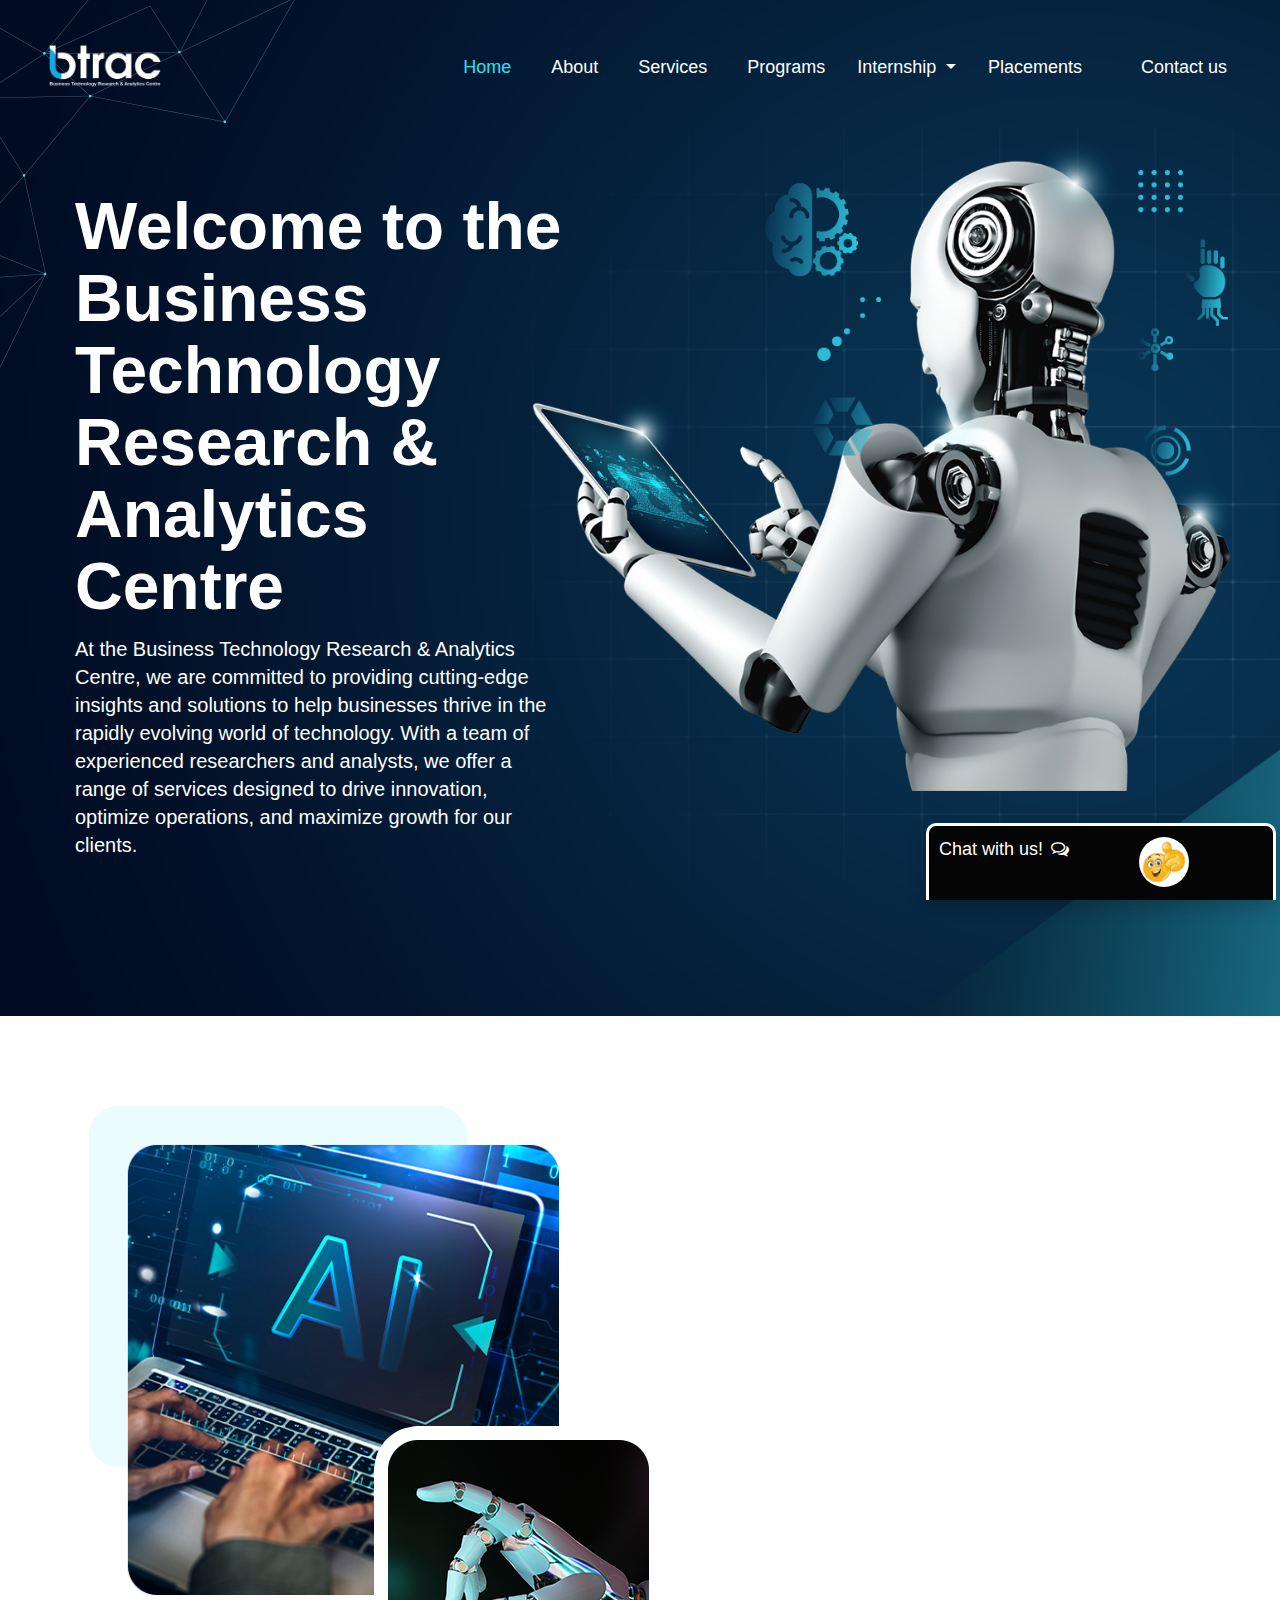
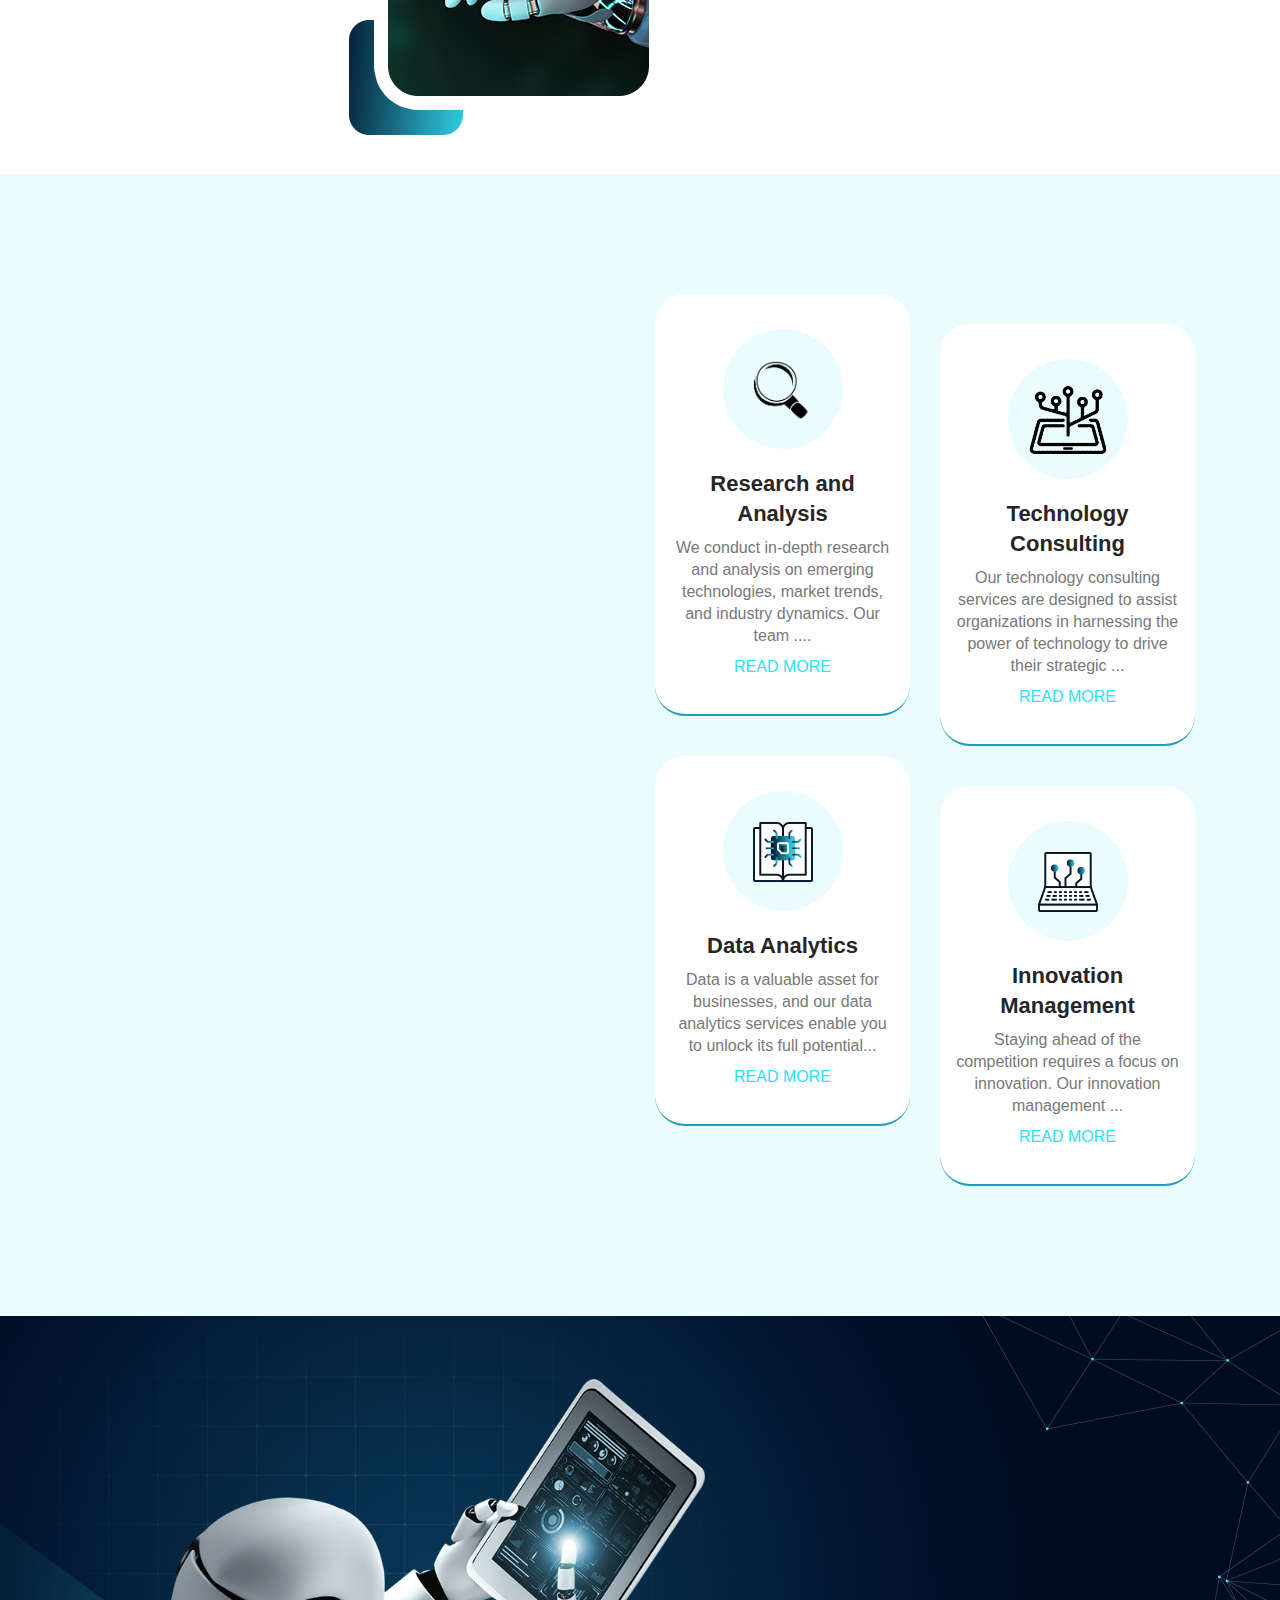
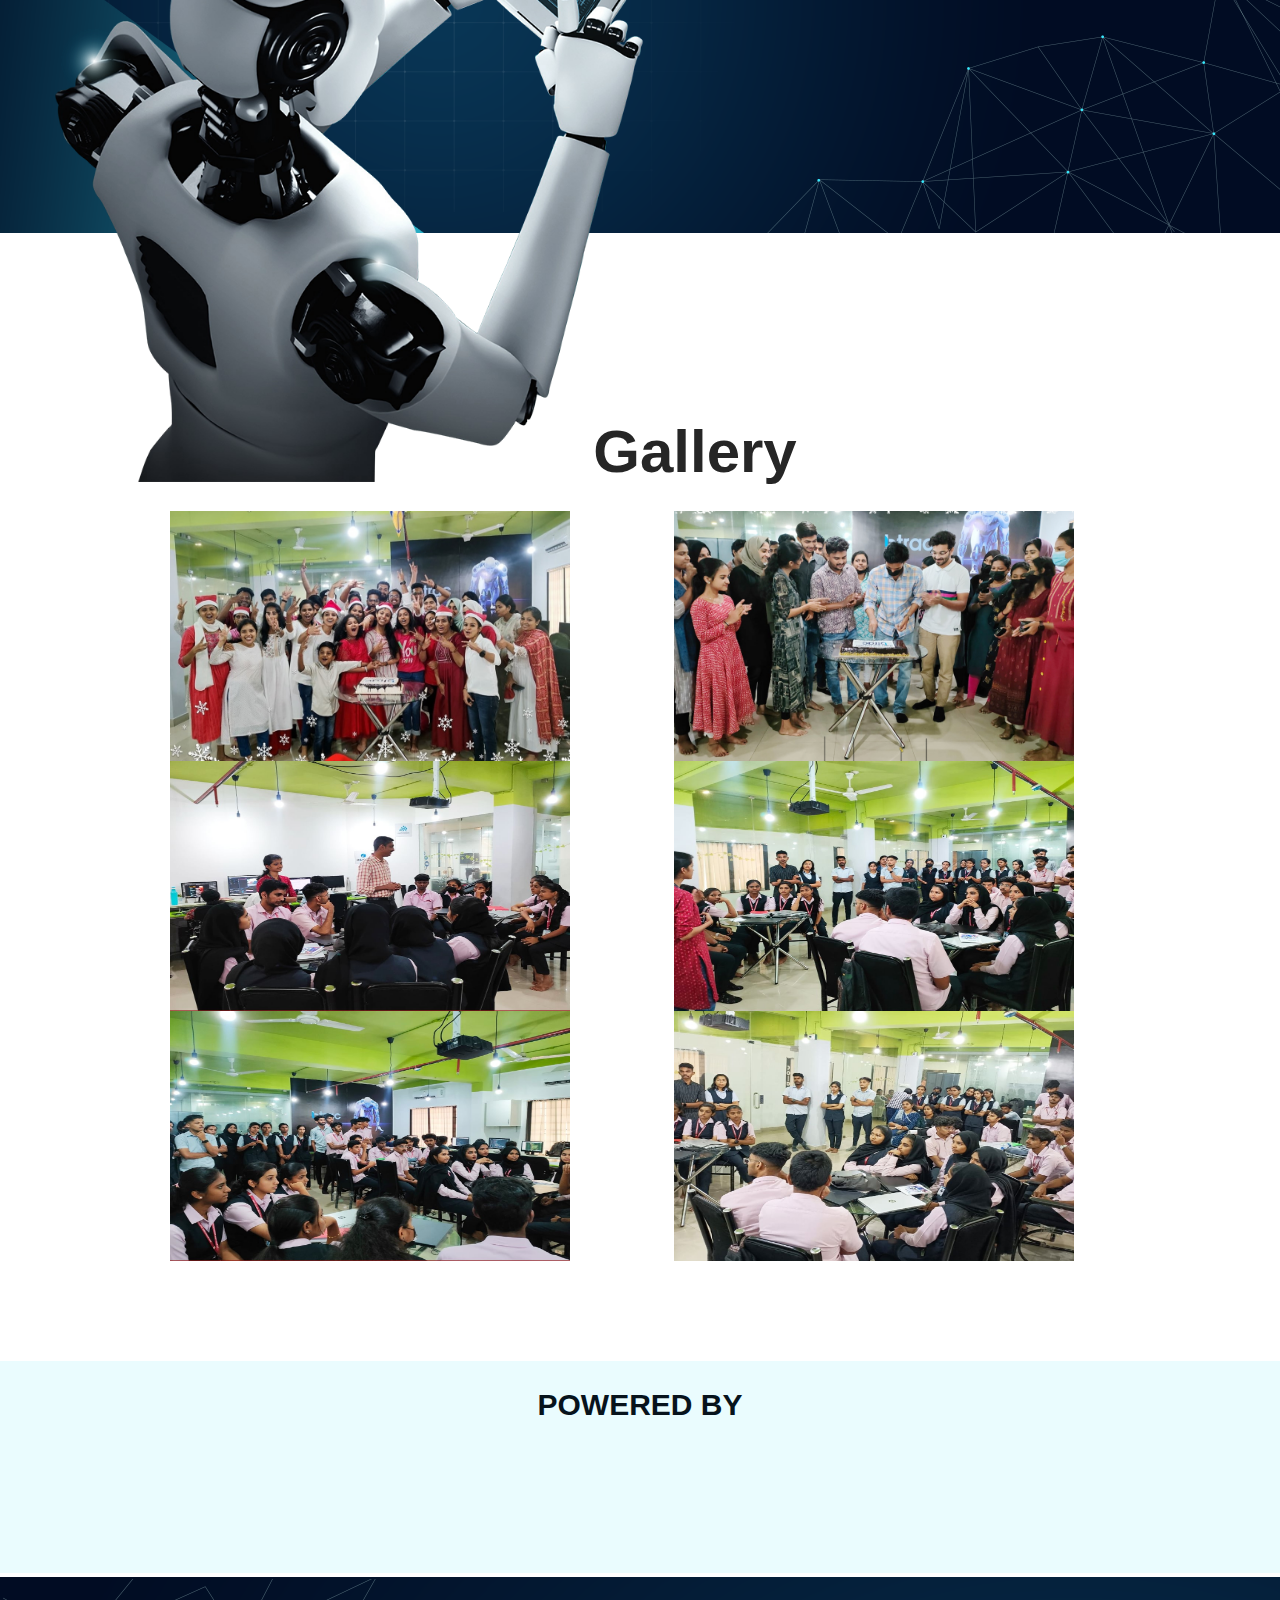
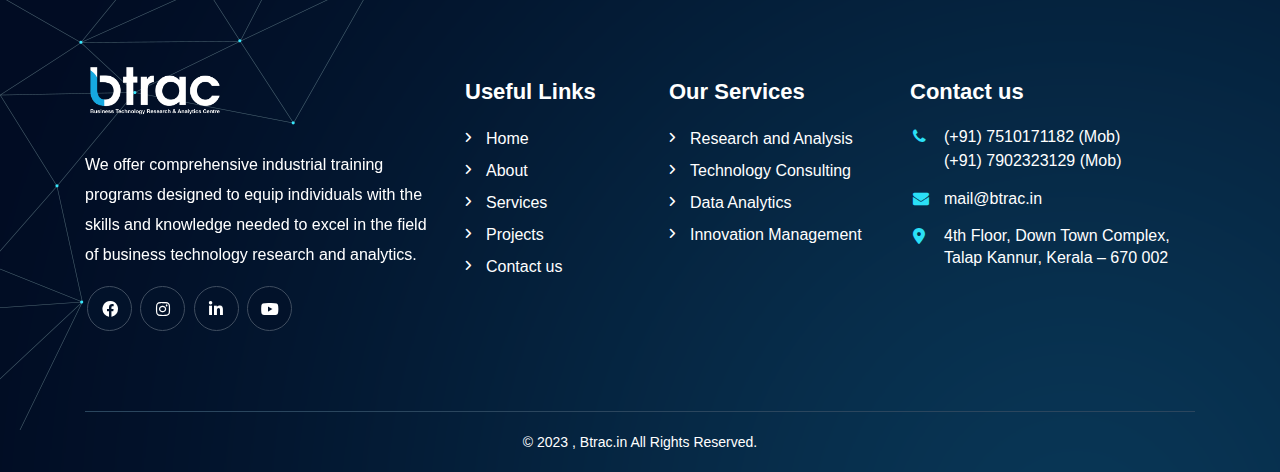
==== commit ac9d6fa1: "btrc" ====
--- a/index.html
+++ b/index.html
@@ -83,9 +83,9 @@
                         <li class="nav-space nav-item">
                             <a class="nav-link" href="contact.html">Contact us</a>
                         </li>
-                        <li class="nav-item">
+                        <!-- <li class="nav-item">
                             <a class="nav-link lets_talk" href="contact.html">Let's Talk<i class="circle fa-regular fa-angle-right"></i></a>
-                        </li>
+                        </li> -->
                     </ul>
                 </div>
             </nav>
@@ -166,7 +166,7 @@
                             <p class="text-size-18 text">Velit officia consequat duis enim velit mollie assu omnis dolor repellendus.</p>
                         </div>
                     </div> -->
-                    <a class="read_more text-decoration-none" href="about.html">Read More<i class="circle fa-regular fa-angle-right"></i></a>
+                    <!-- <a class="read_more text-decoration-none" href="about.html">Read More<i class="circle fa-regular fa-angle-right"></i></a> -->
                 </div>
             </div>
         </div>
@@ -181,8 +181,11 @@
         <div class="row">
             <div class="col-lg-6 col-md-12 col-sm-12 col-12">
                 <div class="service_content" data-aos="fade-right">
-                    <!-- <h5></h5> -->
-                    <h2><div class="clas">
+                    <h5 style="text-align: center;font-size: 40px; margin-top: -40px;font-weight: bolder;">services</h5>
+                    <div>
+                        <img style="width: 300px; margin-top: 60px; text-align: center;" src="./assets/images/services.png" alt="">
+                    </div>
+                    <!-- <h2><div class="clas">
                         <div>S</div>
                         <div>E</div>
                         <div>R</div>
@@ -190,9 +193,9 @@
                         <div>I</div>
                         <div>C</div>
                         <div>E</div>
-                        <div>S</div></div></h2>
+                        <div>S</div></div></h2> -->
                     <!-- <p class="text-size-18">Repellendus autem ruibusdam et aut officiis debitis aut re necessitatibus saepe eveniet ut et voluptates repudianda sint et molestiae non recusandae. Itaque earum rerum hic tenetur a sapiente delectus.</p> -->
-                    <a class="read_more text-decoration-none" href="service.html">Read More<i class="circle fa-regular fa-angle-right"></i></a>
+                    <!-- <a class="read_more text-decoration-none" href="service.html">Read More<i class="circle fa-regular fa-angle-right"></i></a> -->
                 </div>
             </div>
             <div class="col-lg-6 col-md-12 col-sm-12 col-12">
@@ -220,6 +223,7 @@
                                 </div>
                             </div>
                         </div>
+                        
                     </div>
                     <div class="row">
                         <div class="col-lg-6 col-md-6 col-sm-6 col-12">
@@ -290,12 +294,12 @@
 <section class="study-section mt-5">
     <div class="container bimg col-12 col-lg-12" >
         <h2 style="text-align: center;">Gallery</h2>
-        <img src="./assets/images/bimg3.jpg"  alt="">
-        <img src="./assets/images/bimg4.jpg" width="400px" height="250px" alt="">
-        <img src="./assets/images/bimg2.jpg" width="400px" height="250px" alt="">
-        <img src="./assets/images/bimg5.jpg" width="400px" height="250px" alt="">
-       <img src="./assets/images/bimg.jpg" width="400px" height="250px">
-       <img src="./assets/images/bimg1.jpg" width="400px" height="250px" alt="">
+        <img src="./assets/images/bimg3.jpg"  alt="" id="img11">
+        <img src="./assets/images/bimg4.jpg" width="400px" height="250px" id="img11" alt="">
+        <img src="./assets/images/bimg2.jpg" width="400px" height="250px" id="img11" alt="">
+        <img src="./assets/images/bimg5.jpg" width="400px" height="250px" id="img11" alt="">
+       <img src="./assets/images/bimg.jpg" width="400px" height="250px" id="img11">
+       <img src="./assets/images/bimg1.jpg" width="400px" height="250px" alt="" id="img11">
     </div>
 </section>
 <!-- Testimonial -->
@@ -659,39 +663,7 @@
 </section>
 
 <!-- pop -->
-<div class="login-popup">
-    <div class="box">
-         <!-- <div class="img-area">
-             <div class="img">
-             </div>
-             <h1>Your Logo</h1>
-         </div> -->
-         <div class="form">
-             <div class="close">&times;</div>
-             <h1></h1>
-             <form id="myForm">
-             <div class="form-group">
-                 <input type="text" placeholder="Name" class="form-control">
-             </div>
-             <div class="form-group">
-                 <input type="text" placeholder="Email" class="form-control">
-             </div>
-                 <div class="form-group">
-                     <input type="text" placeholder="Phone No:" class="form-control">
-                 </div>
-                 <div class="form-group">
-                     <input type="password" placeholder="Password" class="form-control">
-                 </div>
-                 <div class="form-group">
-                     <label><input type="checkbox">
-                         Remember Me
-                     </label>
-                 </div>
-                 <button type="submit" class="btn"  >Submit</button>
-             </form>
-         </div>
-    </div>
-</div>
+
 <!-- Latest compiled JavaScript -->
 <script src="assets/js/jquery-3.6.0.min.js"> </script>
 <script src="assets/js/bootstrap.min.js"> </script>
--- a/assets/css/pop.css
+++ b/assets/css/pop.css
@@ -1,4 +1,4 @@
-*{
+/* *{
 	box-sizing: border-box;
 	margin:0;
 }
@@ -122,7 +122,7 @@
 	cursor: pointer;
 }
 
-/*responsive*/
+responsive
 @media(max-width: 767px){
 	.login-popup .box{
 		width: calc(100% - 30px);
@@ -134,4 +134,4 @@
 		flex: 0 0 100%;
         max-width: 100%;
 	}
-}
+} */
--- a/assets/css/style.css
+++ b/assets/css/style.css
@@ -43,8 +43,11 @@
 
 body{
     font-family: 'Ubuntu', sans-serif;
-    margin: 0px;
-   
+   margin: 0%;
+overflow-x: hidden;
+}
+#hand1{
+margin-left: 100px;
 }
 .head h4{
     text-align: left;
@@ -57,13 +60,14 @@
 }
 #mean{
     width: 500px;
-   margin-right:190px ;
-   margin-bottom: 100px;
+   margin-left:100px ;
+   margin-bottom: 180px;
 }
 #erp{
+   
+    margin-left: 100px;
+    margin-bottom: 60px;
     display: block;
-    margin-left: auto;
-    margin-right: auto;
 }
 /* @media screen and (max-width:600px){
     #mean{
@@ -73,7 +77,9 @@
     }
     
 } */
-
+#img11{
+    margin-left: 100px;
+}
 
 @media only screen and (min-width: 320px) and (max-width: 480px){
     #mean{
@@ -82,6 +88,10 @@
         display: block;
         align-items: center;
         width: 200px;
+        margin-bottom: 50px;
+    }
+    #img11{
+        margin-left: 0px;
     }
 }
 @media only screen and (min-width: 481px) and (max-width: 767px){
@@ -93,7 +103,7 @@
     }
 }@media only screen and (min-width: 768px) and (max-width: 1024px){
     #mean{
-       padding-right: -90px;
+       margin-right: 80px;
        margin-bottom: 100px;
         width: 350px;
     }
@@ -107,17 +117,24 @@
       
     }
     #erp{
-        margin-right: -10px ;
+        margin-left: 230px ;
 
     }
     #img1{
-        margin-left: 220px ;
+        margin-left: auto;
+        margin-right: auto;
+        display: block; 
     }
     #digi1{
-        padding-left: px;
+        margin-left: auto;
+        margin-right: auto;
+        display: block;
     }
     #hand{
         margin-right:  10px;
+    }
+    #hand1{
+        margin-left: 150px;
     }
 }
 #hand{
@@ -174,7 +191,7 @@
 #mern{
     width: 500px;
     margin-bottom: 60px;
-    margin-right: 140px;
+    margin-left: 140px;
 }
 @media only screen and (min-width: 320px) and (max-width: 480px){
     #mern{
@@ -200,17 +217,25 @@
 }
 
 #digi1{
+   
     width: 500px;
     padding-bottom: 40px;
-    padding-right: 100px;
+    margin-left: 200px;
 }
 @media only screen and (min-width: 320px) and (max-width: 480px){
     #digi1{
         margin-left: auto;
         margin-right: auto;
         display: block;
-        padding-left: 90px;
+        
         width: 300px;
+    }
+    #img1{
+       
+        margin-left: auto;
+        margin-right: auto;
+        display: block;
+       
     }
 }
 @media only screen and (min-width: 481px) and (max-width: 767px){
@@ -218,14 +243,25 @@
         margin-left: auto;
         margin-right: auto;
         display: block;
-        width: 400px;
+        width: 300px;
+    }
+    #img1{
+        
+        margin-left: auto;
+        margin-right: auto;
+        display: block;
     }
 }
 @media only screen and (min-width: 768px) and (max-width: 1024px){
     #digi1{
        padding-right: 70px;
-      margin-bottom: -100px;
+      padding-top: 60px;
         width: 400px;
+    }
+    #img1{
+        margin-left: auto;
+        margin-right: auto;
+        display: block;
     }
 }
 
@@ -301,8 +337,10 @@
     line-height: 22px;
 }
 #img1{
-    margin-right: 40px ;
-   top: -30px;
+    padding-left: 60px;
+    margin-left: auto;
+    margin-right: auto;
+    display: block;
 }
 /* @media screen and (min-width:768px) and (max-width:1451px){
     #img1{
@@ -2370,4 +2408,4 @@
 .contact_map_section iframe:hover {
     filter: grayscale(100%);
     -webkit-filter: grayscale(100%);
-}+}
--- a/assets/css/chat.css
+++ b/assets/css/chat.css
@@ -5,6 +5,7 @@
     right: 4px;
     padding-right: 0px;
     box-shadow: 0 8px 16px 0 rgba(8, 7, 7, 0.2);
+    /* height: 50px; */
 }
 
 #bot img{
@@ -12,7 +13,7 @@
     margin-left: 200px;
     width: 50px;
     height: 50px;
-    margin-top: -40px;
+    margin-top: -30px;
     border-radius: 30px;
 }
 @media only screen and (min-width: 320px) and (max-width: 480px){
@@ -37,7 +38,7 @@
     background-color: rgb(5, 5, 5);
     color: white;
     cursor: pointer;
-    padding: 18px;
+    padding: 10px;
     width: 350px;
     text-align: left;
     outline: none;
@@ -45,6 +46,7 @@
     border-radius: 10px 10px 0px 0px;
     border: 3px solid white;
     border-bottom: none;
+   
 }
 
 .content {
